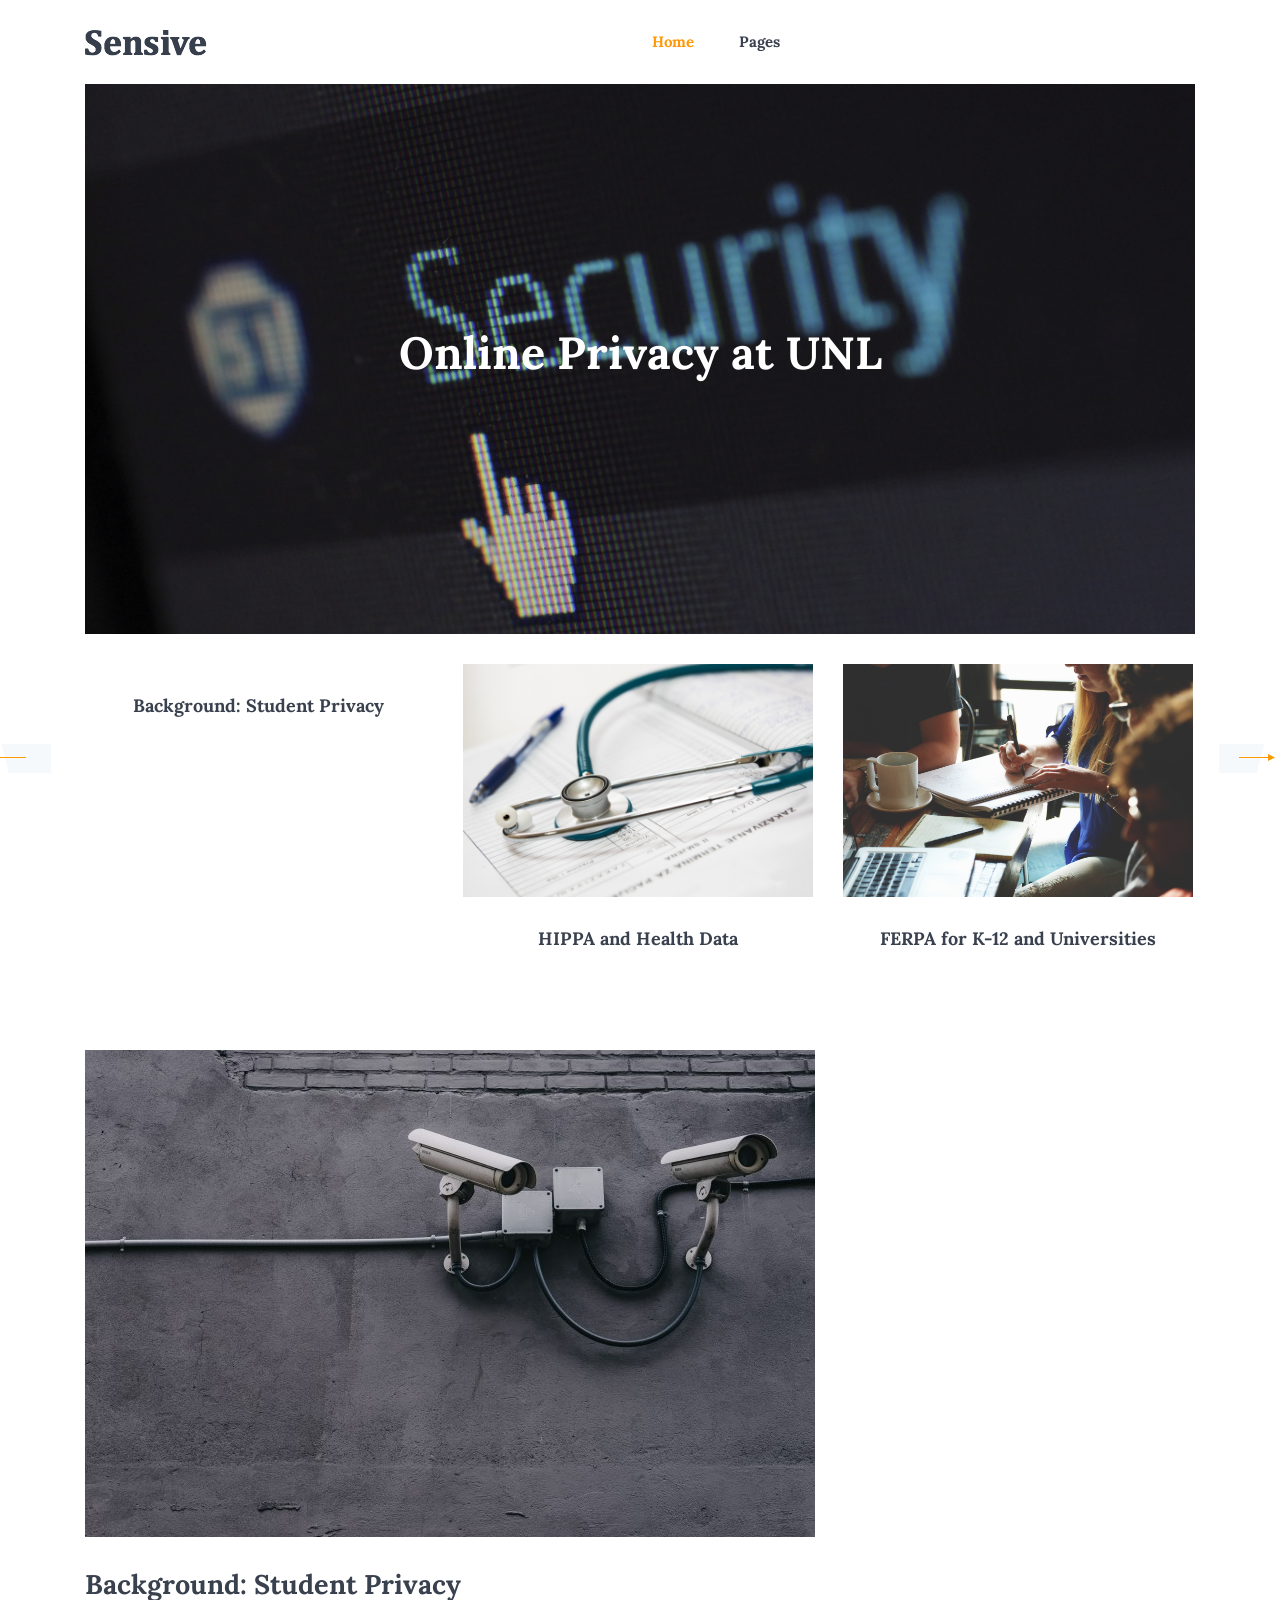
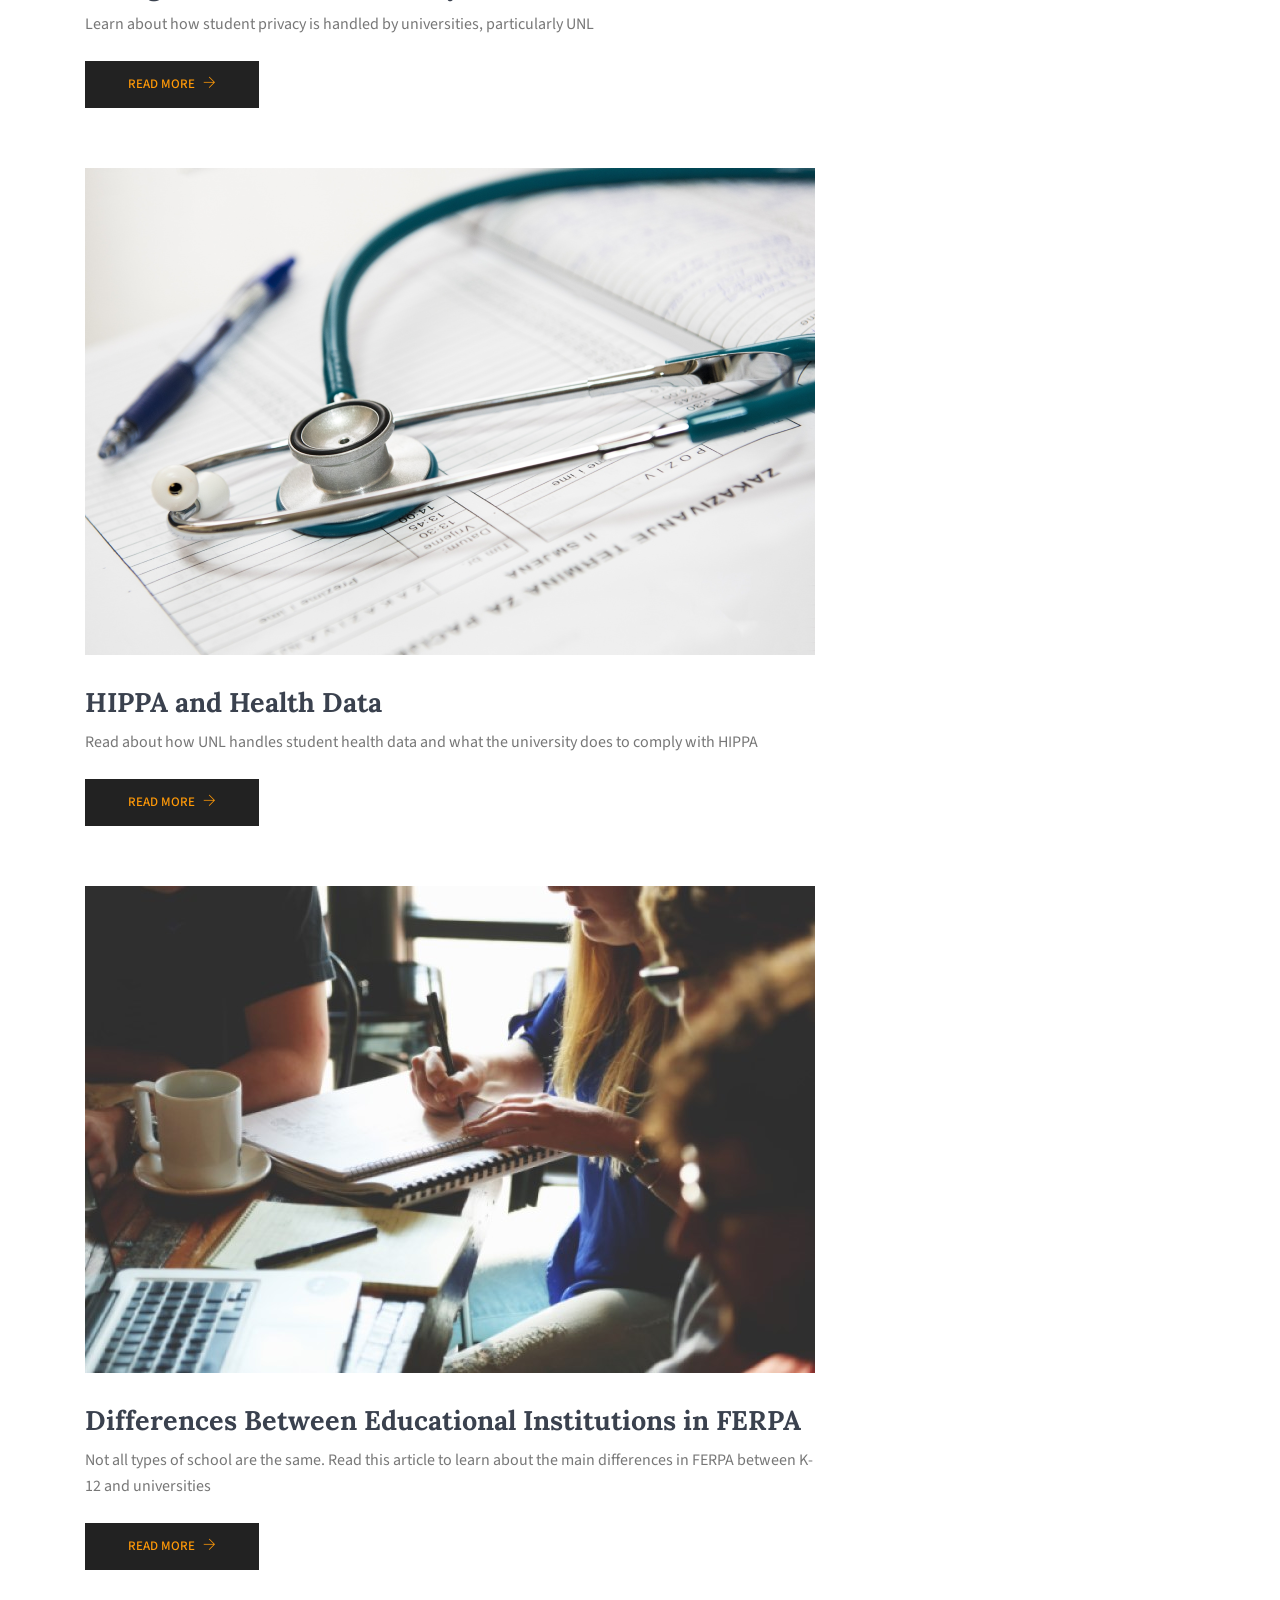
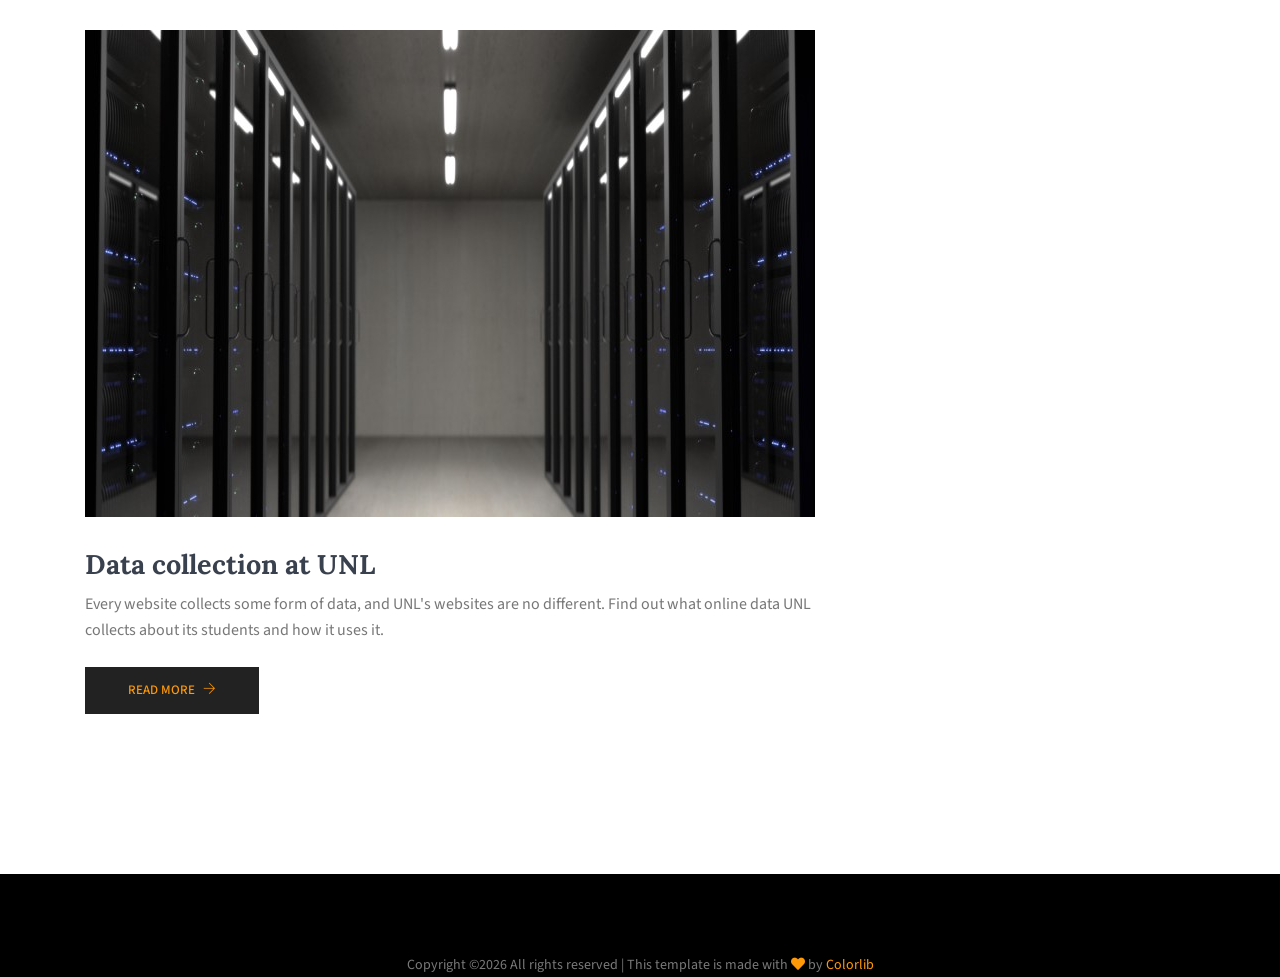
==== index.html @ ccd96d86 "Added Data Collection Page" ====
<!DOCTYPE html>
<html lang="en">
<head>
  <meta charset="UTF-8">
  <meta name="viewport" content="width=device-width, initial-scale=1.0">
  <meta http-equiv="X-UA-Compatible" content="ie=edge">
  <title>Sensive Blog - Home</title>
	<link rel="icon" href="img/Fevicon.png" type="image/png">

  <link rel="stylesheet" href="vendors/bootstrap/bootstrap.min.css">
  <link rel="stylesheet" href="vendors/fontawesome/css/all.min.css">
  <link rel="stylesheet" href="vendors/themify-icons/themify-icons.css">
  <link rel="stylesheet" href="vendors/linericon/style.css">
  <link rel="stylesheet" href="vendors/owl-carousel/owl.theme.default.min.css">
  <link rel="stylesheet" href="vendors/owl-carousel/owl.carousel.min.css">

  <link rel="stylesheet" href="css/style.css">
  <link rel="stylesheet" href="css/CustomStyles.css"/>
</head>
<body>
  <!--================Header Menu Area =================-->
  <header class="header_area">
    <div class="main_menu">
      <nav class="navbar navbar-expand-lg navbar-light">
        <div class="container box_1620">
          <!-- Brand and toggle get grouped for better mobile display -->
          <a class="navbar-brand logo_h" href="index.html"><img src="img/logo.png" alt=""></a>
          <button class="navbar-toggler" type="button" data-toggle="collapse" data-target="#navbarSupportedContent" aria-controls="navbarSupportedContent" aria-expanded="false" aria-label="Toggle navigation">
            <span class="icon-bar"></span>
            <span class="icon-bar"></span>
            <span class="icon-bar"></span>
          </button>
          <!-- Collect the nav links, forms, and other content for toggling -->
          <div class="collapse navbar-collapse offset" id="navbarSupportedContent">
            <ul class="nav navbar-nav menu_nav justify-content-center">
              <li class="nav-item active"><a class="nav-link" href="index.html">Home</a></li> 
              <li class="nav-item submenu dropdown">
                <a href="#" class="nav-link dropdown-toggle" data-toggle="dropdown" role="button" aria-haspopup="true"
                  aria-expanded="false">Pages</a>
                <ul class="dropdown-menu">
                  <li class="nav-item"><a class="nav-link" href="background-student-privacy.html">Background</a></li>
                  <li class="nav-item"><a class="nav-link" href="differences.html">Differences In FERPA</a></li>
                  <li class="nav-item"><a class="nav-link" href="health.html">HIPPA and Health Data</a></li>
                  <li class="nav-item"><a class="nav-link" href="health.html">Data Collection</a></li>
                </ul>
              </li>
            </ul>
          </div> 
        </div>
      </nav>
    </div>
  </header>
  <!--================Header Menu Area =================-->
  
  <main class="site-main">
    <!--================Hero Banner start =================-->  
    <section class="mb-30px">
      <div class="container">
        <div id="home-hero-banner" class="hero-banner">
          <div class="hero-banner__content">
            <h1>Online Privacy at UNL</h1>
          </div>
        </div>
      </div>
    </section>
    <!--================Hero Banner end =================-->  

    <!--================ Blog slider start =================-->  
    <section>
      <div class="container">
        <div class="owl-carousel owl-theme blog-slider">
          <div class="card blog__slide text-center">
            <div class="blog__slide__img">
              <img class="card-img rounded-0" src="img/banner/StudentPrivacy.jpg" alt="">
            </div>
            <div class="blog__slide__content">
              <h3><a href="background-student-privacy.html">Background: Student Privacy</a></h3>
            </div>
          </div>
          <div class="card blog__slide text-center">
            <div class="blog__slide__img">
              <img class="card-img rounded-0" src="img/banner/HealthData.jpg" alt="">
            </div>
            <div class="blog__slide__content">
              <h3><a href="health.html">HIPPA and Health Data</a></h3>
            </div>
          </div>
          <div class="card blog__slide text-center">
            <div class="blog__slide__img">
              <img class="card-img rounded-0" src="img/banner/ferpa.jpg" alt="">
            </div>
            <div class="blog__slide__content">
              <h3><a href="differences.html">FERPA for K-12 and Universities</a></h3>
            </div>
          </div>
          <div class="card blog__slide text-center">
            <div class="blog__slide__img">
              <img class="card-img rounded-0" src="img/blog/DataCollection.jpg" alt="">
            </div>
            <div class="blog__slide__content">
              <h3><a href="data-collection.html">Data Collection at UNL</a></h3>
            </div>
          </div>
          
        </div>
      </div>
    </section>
    <!--================ Blog slider end =================-->  

    <!--================ Start Blog Post Area =================-->
    <section class="blog-post-area section-margin mt-4">
      <div class="container">
        <div class="row">
          <div class="col-lg-8">
            <div class="single-recent-blog-post">
              <div class="thumb">
                <img class="img-fluid" src="img/blog/StudentPrivacy.jpg" alt="">
              </div>
              <div class="details mt-20">
                <a href="background-student-privacy.html">
                  <h3>Background: Student Privacy</h3>
                </a>
                <p>Learn about how student privacy is handled by universities, particularly UNL</p>
                <a class="button" href="background-student-privacy.html">Read More <i class="ti-arrow-right"></i></a>
              </div>
            </div>

            <div class="single-recent-blog-post">
              <div class="thumb">
                <img class="img-fluid" src="img/blog/HealthData.png" alt="">
              </div>
              <div class="details mt-20">
                <a href="health.html">
                  <h3>HIPPA and Health Data</h3>
                </a>
                <p>Read about how UNL handles student health data and what the university does to comply with HIPPA</p>
                <a class="button" href="health.html">Read More <i class="ti-arrow-right"></i></a>
              </div>
            </div>

            <div class="single-recent-blog-post">
              <div class="thumb">
                <img class="img-fluid" src="img/blog/ferpa.jpg" alt="">
              </div>
              <div class="details mt-20">
                <a href="differences.html">
                  <h3>Differences Between Educational Institutions in FERPA</h3>
                </a>
                <p>Not all types of school are the same. Read this article to learn about the main differences in FERPA between K-12 and universities</p>
                <a class="button" href="differences.html">Read More <i class="ti-arrow-right"></i></a>
              </div>
            </div>

            <div class="single-recent-blog-post">
              <div class="thumb">
                <img class="img-fluid" src="img/blog/DataCollection.jpg" alt="">
              </div>
              <div class="details mt-20">
                <a href="data-collection.html">
                  <h3>Data collection at UNL</h3>
                </a>
                <p>Every website collects some form of data, and UNL's websites are no different. Find out what online data UNL collects about its students and how it uses it.</p>
                <a class="button" href="data-collection.html">Read More <i class="ti-arrow-right"></i></a>
              </div>
            </div>

          </div>
        </div>
    </section>
    <!--================ End Blog Post Area =================-->
  </main>

  <!--================ Start Footer Area =================-->
  <footer class="footer-area">
    <div class="container">
      <div class="footer-bottom d-flex justify-content-center align-items-center flex-wrap">
        <p class="footer-text m-0"><!-- Link back to Colorlib can't be removed. Template is licensed under CC BY 3.0. -->
Copyright &copy;<script>document.write(new Date().getFullYear());</script> All rights reserved | This template is made with <i class="fa fa-heart" aria-hidden="true"></i> by <a href="https://colorlib.com" target="_blank">Colorlib</a>
<!-- Link back to Colorlib can't be removed. Template is licensed under CC BY 3.0. --></p>
      </div>
    </div>
  </footer>
  <!--================ End Footer Area =================-->

  <script src="vendors/jquery/jquery-3.2.1.min.js"></script>
  <script src="vendors/bootstrap/bootstrap.bundle.min.js"></script>
  <script src="vendors/owl-carousel/owl.carousel.min.js"></script>
  <script src="js/jquery.ajaxchimp.min.js"></script>
  <script src="js/mail-script.js"></script>
  <script src="js/main.js"></script>
</body>
</html>
---- vendors/fontawesome/css/all.min.css ----
.fa,.fab,.fal,.far,.fas{-moz-osx-font-smoothing:grayscale;-webkit-font-smoothing:antialiased;display:inline-block;font-style:normal;font-variant:normal;text-rendering:auto;line-height:1}.fa-lg{font-size:1.33333em;line-height:.75em;vertical-align:-.0667em}.fa-xs{font-size:.75em}.fa-sm{font-size:.875em}.fa-1x{font-size:1em}.fa-2x{font-size:2em}.fa-3x{font-size:3em}.fa-4x{font-size:4em}.fa-5x{font-size:5em}.fa-6x{font-size:6em}.fa-7x{font-size:7em}.fa-8x{font-size:8em}.fa-9x{font-size:9em}.fa-10x{font-size:10em}.fa-fw{text-align:center;width:1.25em}.fa-ul{list-style-type:none;margin-left:2.5em;padding-left:0}.fa-ul>li{position:relative}.fa-li{left:-2em;position:absolute;text-align:center;width:2em;line-height:inherit}.fa-border{border:.08em solid #eee;border-radius:.1em;padding:.2em .25em .15em}.fa-pull-left{float:left}.fa-pull-right{float:right}.fa.fa-pull-left,.fab.fa-pull-left,.fal.fa-pull-left,.far.fa-pull-left,.fas.fa-pull-left{margin-right:.3em}.fa.fa-pull-right,.fab.fa-pull-right,.fal.fa-pull-right,.far.fa-pull-right,.fas.fa-pull-right{margin-left:.3em}.fa-spin{animation:fa-spin 2s infinite linear}.fa-pulse{animation:fa-spin 1s infinite steps(8)}@keyframes fa-spin{0%{transform:rotate(0deg)}to{transform:rotate(1turn)}}.fa-rotate-90{-ms-filter:"progid:DXImageTransform.Microsoft.BasicImage(rotation=1)";transform:rotate(90deg)}.fa-rotate-180{-ms-filter:"progid:DXImageTransform.Microsoft.BasicImage(rotation=2)";transform:rotate(180deg)}.fa-rotate-270{-ms-filter:"progid:DXImageTransform.Microsoft.BasicImage(rotation=3)";transform:rotate(270deg)}.fa-flip-horizontal{-ms-filter:"progid:DXImageTransform.Microsoft.BasicImage(rotation=0, mirror=1)";transform:scaleX(-1)}.fa-flip-vertical{transform:scaleY(-1)}.fa-flip-horizontal.fa-flip-vertical,.fa-flip-vertical{-ms-filter:"progid:DXImageTransform.Microsoft.BasicImage(rotation=2, mirror=1)"}.fa-flip-horizontal.fa-flip-vertical{transform:scale(-1)}:root .fa-flip-horizontal,:root .fa-flip-vertical,:root .fa-rotate-90,:root .fa-rotate-180,:root .fa-rotate-270{filter:none}.fa-stack{display:inline-block;height:2em;line-height:2em;position:relative;vertical-align:middle;width:2.5em}.fa-stack-1x,.fa-stack-2x{left:0;position:absolute;text-align:center;width:100%}.fa-stack-1x{line-height:inherit}.fa-stack-2x{font-size:2em}.fa-inverse{color:#fff}.fa-500px:before{content:"\f26e"}.fa-accessible-icon:before{content:"\f368"}.fa-accusoft:before{content:"\f369"}.fa-acquisitions-incorporated:before{content:"\f6af"}.fa-ad:before{content:"\f641"}.fa-address-book:before{content:"\f2b9"}.fa-address-card:before{content:"\f2bb"}.fa-adjust:before{content:"\f042"}.fa-adn:before{content:"\f170"}.fa-adobe:before{content:"\f778"}.fa-adversal:before{content:"\f36a"}.fa-affiliatetheme:before{content:"\f36b"}.fa-air-freshener:before{content:"\f5d0"}.fa-algolia:before{content:"\f36c"}.fa-align-center:before{content:"\f037"}.fa-align-justify:before{content:"\f039"}.fa-align-left:before{content:"\f036"}.fa-align-right:before{content:"\f038"}.fa-alipay:before{content:"\f642"}.fa-allergies:before{content:"\f461"}.fa-amazon:before{content:"\f270"}.fa-amazon-pay:before{content:"\f42c"}.fa-ambulance:before{content:"\f0f9"}.fa-american-sign-language-interpreting:before{content:"\f2a3"}.fa-amilia:before{content:"\f36d"}.fa-anchor:before{content:"\f13d"}.fa-android:before{content:"\f17b"}.fa-angellist:before{content:"\f209"}.fa-angle-double-down:before{content:"\f103"}.fa-angle-double-left:before{content:"\f100"}.fa-angle-double-right:before{content:"\f101"}.fa-angle-double-up:before{content:"\f102"}.fa-angle-down:before{content:"\f107"}.fa-angle-left:before{content:"\f104"}.fa-angle-right:before{content:"\f105"}.fa-angle-up:before{content:"\f106"}.fa-angry:before{content:"\f556"}.fa-angrycreative:before{content:"\f36e"}.fa-angular:before{content:"\f420"}.fa-ankh:before{content:"\f644"}.fa-app-store:before{content:"\f36f"}.fa-app-store-ios:before{content:"\f370"}.fa-apper:before{content:"\f371"}.fa-apple:before{content:"\f179"}.fa-apple-alt:before{content:"\f5d1"}.fa-apple-pay:before{content:"\f415"}.fa-archive:before{content:"\f187"}.fa-archway:before{content:"\f557"}.fa-arrow-alt-circle-down:before{content:"\f358"}.fa-arrow-alt-circle-left:before{content:"\f359"}.fa-arrow-alt-circle-right:before{content:"\f35a"}.fa-arrow-alt-circle-up:before{content:"\f35b"}.fa-arrow-circle-down:before{content:"\f0ab"}.fa-arrow-circle-left:before{content:"\f0a8"}.fa-arrow-circle-right:before{content:"\f0a9"}.fa-arrow-circle-up:before{content:"\f0aa"}.fa-arrow-down:before{content:"\f063"}.fa-arrow-left:before{content:"\f060"}.fa-arrow-right:before{content:"\f061"}.fa-arrow-up:before{content:"\f062"}.fa-arrows-alt:before{content:"\f0b2"}.fa-arrows-alt-h:before{content:"\f337"}.fa-arrows-alt-v:before{content:"\f338"}.fa-artstation:before{content:"\f77a"}.fa-assistive-listening-systems:before{content:"\f2a2"}.fa-asterisk:before{content:"\f069"}.fa-asymmetrik:before{content:"\f372"}.fa-at:before{content:"\f1fa"}.fa-atlas:before{content:"\f558"}.fa-atlassian:before{content:"\f77b"}.fa-atom:before{content:"\f5d2"}.fa-audible:before{content:"\f373"}.fa-audio-description:before{content:"\f29e"}.fa-autoprefixer:before{content:"\f41c"}.fa-avianex:before{content:"\f374"}.fa-aviato:before{content:"\f421"}.fa-award:before{content:"\f559"}.fa-aws:before{content:"\f375"}.fa-baby:before{content:"\f77c"}.fa-baby-carriage:before{content:"\f77d"}.fa-backspace:before{content:"\f55a"}.fa-backward:before{content:"\f04a"}.fa-balance-scale:before{content:"\f24e"}.fa-ban:before{content:"\f05e"}.fa-band-aid:before{content:"\f462"}.fa-bandcamp:before{content:"\f2d5"}.fa-barcode:before{content:"\f02a"}.fa-bars:before{content:"\f0c9"}.fa-baseball-ball:before{content:"\f433"}.fa-basketball-ball:before{content:"\f434"}.fa-bath:before{content:"\f2cd"}.fa-battery-empty:before{content:"\f244"}.fa-battery-full:before{content:"\f240"}.fa-battery-half:before{content:"\f242"}.fa-battery-quarter:before{content:"\f243"}.fa-battery-three-quarters:before{content:"\f241"}.fa-bed:before{content:"\f236"}.fa-beer:before{content:"\f0fc"}.fa-behance:before{content:"\f1b4"}.fa-behance-square:before{content:"\f1b5"}.fa-bell:before{content:"\f0f3"}.fa-bell-slash:before{content:"\f1f6"}.fa-bezier-curve:before{content:"\f55b"}.fa-bible:before{content:"\f647"}.fa-bicycle:before{content:"\f206"}.fa-bimobject:before{content:"\f378"}.fa-binoculars:before{content:"\f1e5"}.fa-biohazard:before{content:"\f780"}.fa-birthday-cake:before{content:"\f1fd"}.fa-bitbucket:before{content:"\f171"}.fa-bitcoin:before{content:"\f379"}.fa-bity:before{content:"\f37a"}.fa-black-tie:before{content:"\f27e"}.fa-blackberry:before{content:"\f37b"}.fa-blender:before{content:"\f517"}.fa-blender-phone:before{content:"\f6b6"}.fa-blind:before{content:"\f29d"}.fa-blog:before{content:"\f781"}.fa-blogger:before{content:"\f37c"}.fa-blogger-b:before{content:"\f37d"}.fa-bluetooth:before{content:"\f293"}.fa-bluetooth-b:before{content:"\f294"}.fa-bold:before{content:"\f032"}.fa-bolt:before{content:"\f0e7"}.fa-bomb:before{content:"\f1e2"}.fa-bone:before{content:"\f5d7"}.fa-bong:before{content:"\f55c"}.fa-book:before{content:"\f02d"}.fa-book-dead:before{content:"\f6b7"}.fa-book-open:before{content:"\f518"}.fa-book-reader:before{content:"\f5da"}.fa-bookmark:before{content:"\f02e"}.fa-bowling-ball:before{content:"\f436"}.fa-box:before{content:"\f466"}.fa-box-open:before{content:"\f49e"}.fa-boxes:before{content:"\f468"}.fa-braille:before{content:"\f2a1"}.fa-brain:before{content:"\f5dc"}.fa-briefcase:before{content:"\f0b1"}.fa-briefcase-medical:before{content:"\f469"}.fa-broadcast-tower:before{content:"\f519"}.fa-broom:before{content:"\f51a"}.fa-brush:before{content:"\f55d"}.fa-btc:before{content:"\f15a"}.fa-bug:before{content:"\f188"}.fa-building:before{content:"\f1ad"}.fa-bullhorn:before{content:"\f0a1"}.fa-bullseye:before{content:"\f140"}.fa-burn:before{content:"\f46a"}.fa-buromobelexperte:before{content:"\f37f"}.fa-bus:before{content:"\f207"}.fa-bus-alt:before{content:"\f55e"}.fa-business-time:before{content:"\f64a"}.fa-buysellads:before{content:"\f20d"}.fa-calculator:before{content:"\f1ec"}.fa-calendar:before{content:"\f133"}.fa-calendar-alt:before{content:"\f073"}.fa-calendar-check:before{content:"\f274"}.fa-calendar-day:before{content:"\f783"}.fa-calendar-minus:before{content:"\f272"}.fa-calendar-plus:before{content:"\f271"}.fa-calendar-times:before{content:"\f273"}.fa-calendar-week:before{content:"\f784"}.fa-camera:before{content:"\f030"}.fa-camera-retro:before{content:"\f083"}.fa-campground:before{content:"\f6bb"}.fa-canadian-maple-leaf:before{content:"\f785"}.fa-candy-cane:before{content:"\f786"}.fa-cannabis:before{content:"\f55f"}.fa-capsules:before{content:"\f46b"}.fa-car:before{content:"\f1b9"}.fa-car-alt:before{content:"\f5de"}.fa-car-battery:before{content:"\f5df"}.fa-car-crash:before{content:"\f5e1"}.fa-car-side:before{content:"\f5e4"}.fa-caret-down:before{content:"\f0d7"}.fa-caret-left:before{content:"\f0d9"}.fa-caret-right:before{content:"\f0da"}.fa-caret-square-down:before{content:"\f150"}.fa-caret-square-left:before{content:"\f191"}.fa-caret-square-right:before{content:"\f152"}.fa-caret-square-up:before{content:"\f151"}.fa-caret-up:before{content:"\f0d8"}.fa-carrot:before{content:"\f787"}.fa-cart-arrow-down:before{content:"\f218"}.fa-cart-plus:before{content:"\f217"}.fa-cash-register:before{content:"\f788"}.fa-cat:before{content:"\f6be"}.fa-cc-amazon-pay:before{content:"\f42d"}.fa-cc-amex:before{content:"\f1f3"}.fa-cc-apple-pay:before{content:"\f416"}.fa-cc-diners-club:before{content:"\f24c"}.fa-cc-discover:before{content:"\f1f2"}.fa-cc-jcb:before{content:"\f24b"}.fa-cc-mastercard:before{content:"\f1f1"}.fa-cc-paypal:before{content:"\f1f4"}.fa-cc-stripe:before{content:"\f1f5"}.fa-cc-visa:before{content:"\f1f0"}.fa-centercode:before{content:"\f380"}.fa-centos:before{content:"\f789"}.fa-certificate:before{content:"\f0a3"}.fa-chair:before{content:"\f6c0"}.fa-chalkboard:before{content:"\f51b"}.fa-chalkboard-teacher:before{content:"\f51c"}.fa-charging-station:before{content:"\f5e7"}.fa-chart-area:before{content:"\f1fe"}.fa-chart-bar:before{content:"\f080"}.fa-chart-line:before{content:"\f201"}.fa-chart-pie:before{content:"\f200"}.fa-check:before{content:"\f00c"}.fa-check-circle:before{content:"\f058"}.fa-check-double:before{content:"\f560"}.fa-check-square:before{content:"\f14a"}.fa-chess:before{content:"\f439"}.fa-chess-bishop:before{content:"\f43a"}.fa-chess-board:before{content:"\f43c"}.fa-chess-king:before{content:"\f43f"}.fa-chess-knight:before{content:"\f441"}.fa-chess-pawn:before{content:"\f443"}.fa-chess-queen:before{content:"\f445"}.fa-chess-rook:before{content:"\f447"}.fa-chevron-circle-down:before{content:"\f13a"}.fa-chevron-circle-left:before{content:"\f137"}.fa-chevron-circle-right:before{content:"\f138"}.fa-chevron-circle-up:before{content:"\f139"}.fa-chevron-down:before{content:"\f078"}.fa-chevron-left:before{content:"\f053"}.fa-chevron-right:before{content:"\f054"}.fa-chevron-up:before{content:"\f077"}.fa-child:before{content:"\f1ae"}.fa-chrome:before{content:"\f268"}.fa-church:before{content:"\f51d"}.fa-circle:before{content:"\f111"}.fa-circle-notch:before{content:"\f1ce"}.fa-city:before{content:"\f64f"}.fa-clipboard:before{content:"\f328"}.fa-clipboard-check:before{content:"\f46c"}.fa-clipboard-list:before{content:"\f46d"}.fa-clock:before{content:"\f017"}.fa-clone:before{content:"\f24d"}.fa-closed-captioning:before{content:"\f20a"}.fa-cloud:before{content:"\f0c2"}.fa-cloud-download-alt:before{content:"\f381"}.fa-cloud-meatball:before{content:"\f73b"}.fa-cloud-moon:before{content:"\f6c3"}.fa-cloud-moon-rain:before{content:"\f73c"}.fa-cloud-rain:before{content:"\f73d"}.fa-cloud-showers-heavy:before{content:"\f740"}.fa-cloud-sun:before{content:"\f6c4"}.fa-cloud-sun-rain:before{content:"\f743"}.fa-cloud-upload-alt:before{content:"\f382"}.fa-cloudscale:before{content:"\f383"}.fa-cloudsmith:before{content:"\f384"}.fa-cloudversify:before{content:"\f385"}.fa-cocktail:before{content:"\f561"}.fa-code:before{content:"\f121"}.fa-code-branch:before{content:"\f126"}.fa-codepen:before{content:"\f1cb"}.fa-codiepie:before{content:"\f284"}.fa-coffee:before{content:"\f0f4"}.fa-cog:before{content:"\f013"}.fa-cogs:before{content:"\f085"}.fa-coins:before{content:"\f51e"}.fa-columns:before{content:"\f0db"}.fa-comment:before{content:"\f075"}.fa-comment-alt:before{content:"\f27a"}.fa-comment-dollar:before{content:"\f651"}.fa-comment-dots:before{content:"\f4ad"}.fa-comment-slash:before{content:"\f4b3"}.fa-comments:before{content:"\f086"}.fa-comments-dollar:before{content:"\f653"}.fa-compact-disc:before{content:"\f51f"}.fa-compass:before{content:"\f14e"}.fa-compress:before{content:"\f066"}.fa-compress-arrows-alt:before{content:"\f78c"}.fa-concierge-bell:before{content:"\f562"}.fa-confluence:before{content:"\f78d"}.fa-connectdevelop:before{content:"\f20e"}.fa-contao:before{content:"\f26d"}.fa-cookie:before{content:"\f563"}.fa-cookie-bite:before{content:"\f564"}.fa-copy:before{content:"\f0c5"}.fa-copyright:before{content:"\f1f9"}.fa-couch:before{content:"\f4b8"}.fa-cpanel:before{content:"\f388"}.fa-creative-commons:before{content:"\f25e"}.fa-creative-commons-by:before{content:"\f4e7"}.fa-creative-commons-nc:before{content:"\f4e8"}.fa-creative-commons-nc-eu:before{content:"\f4e9"}.fa-creative-commons-nc-jp:before{content:"\f4ea"}.fa-creative-commons-nd:before{content:"\f4eb"}.fa-creative-commons-pd:before{content:"\f4ec"}.fa-creative-commons-pd-alt:before{content:"\f4ed"}.fa-creative-commons-remix:before{content:"\f4ee"}.fa-creative-commons-sa:before{content:"\f4ef"}.fa-creative-commons-sampling:before{content:"\f4f0"}.fa-creative-commons-sampling-plus:before{content:"\f4f1"}.fa-creative-commons-share:before{content:"\f4f2"}.fa-creative-commons-zero:before{content:"\f4f3"}.fa-credit-card:before{content:"\f09d"}.fa-critical-role:before{content:"\f6c9"}.fa-crop:before{content:"\f125"}.fa-crop-alt:before{content:"\f565"}.fa-cross:before{content:"\f654"}.fa-crosshairs:before{content:"\f05b"}.fa-crow:before{content:"\f520"}.fa-crown:before{content:"\f521"}.fa-css3:before{content:"\f13c"}.fa-css3-alt:before{content:"\f38b"}.fa-cube:before{content:"\f1b2"}.fa-cubes:before{content:"\f1b3"}.fa-cut:before{content:"\f0c4"}.fa-cuttlefish:before{content:"\f38c"}.fa-d-and-d:before{content:"\f38d"}.fa-d-and-d-beyond:before{content:"\f6ca"}.fa-dashcube:before{content:"\f210"}.fa-database:before{content:"\f1c0"}.fa-deaf:before{content:"\f2a4"}.fa-delicious:before{content:"\f1a5"}.fa-democrat:before{content:"\f747"}.fa-deploydog:before{content:"\f38e"}.fa-deskpro:before{content:"\f38f"}.fa-desktop:before{content:"\f108"}.fa-dev:before{content:"\f6cc"}.fa-deviantart:before{content:"\f1bd"}.fa-dharmachakra:before{content:"\f655"}.fa-dhl:before{content:"\f790"}.fa-diagnoses:before{content:"\f470"}.fa-diaspora:before{content:"\f791"}.fa-dice:before{content:"\f522"}.fa-dice-d20:before{content:"\f6cf"}.fa-dice-d6:before{content:"\f6d1"}.fa-dice-five:before{content:"\f523"}.fa-dice-four:before{content:"\f524"}.fa-dice-one:before{content:"\f525"}.fa-dice-six:before{content:"\f526"}.fa-dice-three:before{content:"\f527"}.fa-dice-two:before{content:"\f528"}.fa-digg:before{content:"\f1a6"}.fa-digital-ocean:before{content:"\f391"}.fa-digital-tachograph:before{content:"\f566"}.fa-directions:before{content:"\f5eb"}.fa-discord:before{content:"\f392"}.fa-discourse:before{content:"\f393"}.fa-divide:before{content:"\f529"}.fa-dizzy:before{content:"\f567"}.fa-dna:before{content:"\f471"}.fa-dochub:before{content:"\f394"}.fa-docker:before{content:"\f395"}.fa-dog:before{content:"\f6d3"}.fa-dollar-sign:before{content:"\f155"}.fa-dolly:before{content:"\f472"}.fa-dolly-flatbed:before{content:"\f474"}.fa-donate:before{content:"\f4b9"}.fa-door-closed:before{content:"\f52a"}.fa-door-open:before{content:"\f52b"}.fa-dot-circle:before{content:"\f192"}.fa-dove:before{content:"\f4ba"}.fa-download:before{content:"\f019"}.fa-draft2digital:before{content:"\f396"}.fa-drafting-compass:before{content:"\f568"}.fa-dragon:before{content:"\f6d5"}.fa-draw-polygon:before{content:"\f5ee"}.fa-dribbble:before{content:"\f17d"}.fa-dribbble-square:before{content:"\f397"}.fa-dropbox:before{content:"\f16b"}.fa-drum:before{content:"\f569"}.fa-drum-steelpan:before{content:"\f56a"}.fa-drumstick-bite:before{content:"\f6d7"}.fa-drupal:before{content:"\f1a9"}.fa-dumbbell:before{content:"\f44b"}.fa-dumpster:before{content:"\f793"}.fa-dumpster-fire:before{content:"\f794"}.fa-dungeon:before{content:"\f6d9"}.fa-dyalog:before{content:"\f399"}.fa-earlybirds:before{content:"\f39a"}.fa-ebay:before{content:"\f4f4"}.fa-edge:before{content:"\f282"}.fa-edit:before{content:"\f044"}.fa-eject:before{content:"\f052"}.fa-elementor:before{content:"\f430"}.fa-ellipsis-h:before{content:"\f141"}.fa-ellipsis-v:before{content:"\f142"}.fa-ello:before{content:"\f5f1"}.fa-ember:before{content:"\f423"}.fa-empire:before{content:"\f1d1"}.fa-envelope:before{content:"\f0e0"}.fa-envelope-open:before{content:"\f2b6"}.fa-envelope-open-text:before{content:"\f658"}.fa-envelope-square:before{content:"\f199"}.fa-envira:before{content:"\f299"}.fa-equals:before{content:"\f52c"}.fa-eraser:before{content:"\f12d"}.fa-erlang:before{content:"\f39d"}.fa-ethereum:before{content:"\f42e"}.fa-ethernet:before{content:"\f796"}.fa-etsy:before{content:"\f2d7"}.fa-euro-sign:before{content:"\f153"}.fa-exchange-alt:before{content:"\f362"}.fa-exclamation:before{content:"\f12a"}.fa-exclamation-circle:before{content:"\f06a"}.fa-exclamation-triangle:before{content:"\f071"}.fa-expand:before{content:"\f065"}.fa-expand-arrows-alt:before{content:"\f31e"}.fa-expeditedssl:before{content:"\f23e"}.fa-external-link-alt:before{content:"\f35d"}.fa-external-link-square-alt:before{content:"\f360"}.fa-eye:before{content:"\f06e"}.fa-eye-dropper:before{content:"\f1fb"}.fa-eye-slash:before{content:"\f070"}.fa-facebook:before{content:"\f09a"}.fa-facebook-f:before{content:"\f39e"}.fa-facebook-messenger:before{content:"\f39f"}.fa-facebook-square:before{content:"\f082"}.fa-fantasy-flight-games:before{content:"\f6dc"}.fa-fast-backward:before{content:"\f049"}.fa-fast-forward:before{content:"\f050"}.fa-fax:before{content:"\f1ac"}.fa-feather:before{content:"\f52d"}.fa-feather-alt:before{content:"\f56b"}.fa-fedex:before{content:"\f797"}.fa-fedora:before{content:"\f798"}.fa-female:before{content:"\f182"}.fa-fighter-jet:before{content:"\f0fb"}.fa-figma:before{content:"\f799"}.fa-file:before{content:"\f15b"}.fa-file-alt:before{content:"\f15c"}.fa-file-archive:before{content:"\f1c6"}.fa-file-audio:before{content:"\f1c7"}.fa-file-code:before{content:"\f1c9"}.fa-file-contract:before{content:"\f56c"}.fa-file-csv:before{content:"\f6dd"}.fa-file-download:before{content:"\f56d"}.fa-file-excel:before{content:"\f1c3"}.fa-file-export:before{content:"\f56e"}.fa-file-image:before{content:"\f1c5"}.fa-file-import:before{content:"\f56f"}.fa-file-invoice:before{content:"\f570"}.fa-file-invoice-dollar:before{content:"\f571"}.fa-file-medical:before{content:"\f477"}.fa-file-medical-alt:before{content:"\f478"}.fa-file-pdf:before{content:"\f1c1"}.fa-file-powerpoint:before{content:"\f1c4"}.fa-file-prescription:before{content:"\f572"}.fa-file-signature:before{content:"\f573"}.fa-file-upload:before{content:"\f574"}.fa-file-video:before{content:"\f1c8"}.fa-file-word:before{content:"\f1c2"}.fa-fill:before{content:"\f575"}.fa-fill-drip:before{content:"\f576"}.fa-film:before{content:"\f008"}.fa-filter:before{content:"\f0b0"}.fa-fingerprint:before{content:"\f577"}.fa-fire:before{content:"\f06d"}.fa-fire-alt:before{content:"\f7e4"}.fa-fire-extinguisher:before{content:"\f134"}.fa-firefox:before{content:"\f269"}.fa-first-aid:before{content:"\f479"}.fa-first-order:before{content:"\f2b0"}.fa-first-order-alt:before{content:"\f50a"}.fa-firstdraft:before{content:"\f3a1"}.fa-fish:before{content:"\f578"}.fa-fist-raised:before{content:"\f6de"}.fa-flag:before{content:"\f024"}.fa-flag-checkered:before{content:"\f11e"}.fa-flag-usa:before{content:"\f74d"}.fa-flask:before{content:"\f0c3"}.fa-flickr:before{content:"\f16e"}.fa-flipboard:before{content:"\f44d"}.fa-flushed:before{content:"\f579"}.fa-fly:before{content:"\f417"}.fa-folder:before{content:"\f07b"}.fa-folder-minus:before{content:"\f65d"}.fa-folder-open:before{content:"\f07c"}.fa-folder-plus:before{content:"\f65e"}.fa-font:before{content:"\f031"}.fa-font-awesome:before{content:"\f2b4"}.fa-font-awesome-alt:before{content:"\f35c"}.fa-font-awesome-flag:before{content:"\f425"}.fa-font-awesome-logo-full:before{content:"\f4e6"}.fa-fonticons:before{content:"\f280"}.fa-fonticons-fi:before{content:"\f3a2"}.fa-football-ball:before{content:"\f44e"}.fa-fort-awesome:before{content:"\f286"}.fa-fort-awesome-alt:before{content:"\f3a3"}.fa-forumbee:before{content:"\f211"}.fa-forward:before{content:"\f04e"}.fa-foursquare:before{content:"\f180"}.fa-free-code-camp:before{content:"\f2c5"}.fa-freebsd:before{content:"\f3a4"}.fa-frog:before{content:"\f52e"}.fa-frown:before{content:"\f119"}.fa-frown-open:before{content:"\f57a"}.fa-fulcrum:before{content:"\f50b"}.fa-funnel-dollar:before{content:"\f662"}.fa-futbol:before{content:"\f1e3"}.fa-galactic-republic:before{content:"\f50c"}.fa-galactic-senate:before{content:"\f50d"}.fa-gamepad:before{content:"\f11b"}.fa-gas-pump:before{content:"\f52f"}.fa-gavel:before{content:"\f0e3"}.fa-gem:before{content:"\f3a5"}.fa-genderless:before{content:"\f22d"}.fa-get-pocket:before{content:"\f265"}.fa-gg:before{content:"\f260"}.fa-gg-circle:before{content:"\f261"}.fa-ghost:before{content:"\f6e2"}.fa-gift:before{content:"\f06b"}.fa-gifts:before{content:"\f79c"}.fa-git:before{content:"\f1d3"}.fa-git-square:before{content:"\f1d2"}.fa-github:before{content:"\f09b"}.fa-github-alt:before{content:"\f113"}.fa-github-square:before{content:"\f092"}.fa-gitkraken:before{content:"\f3a6"}.fa-gitlab:before{content:"\f296"}.fa-gitter:before{content:"\f426"}.fa-glass-cheers:before{content:"\f79f"}.fa-glass-martini:before{content:"\f000"}.fa-glass-martini-alt:before{content:"\f57b"}.fa-glass-whiskey:before{content:"\f7a0"}.fa-glasses:before{content:"\f530"}.fa-glide:before{content:"\f2a5"}.fa-glide-g:before{content:"\f2a6"}.fa-globe:before{content:"\f0ac"}.fa-globe-africa:before{content:"\f57c"}.fa-globe-americas:before{content:"\f57d"}.fa-globe-asia:before{content:"\f57e"}.fa-globe-europe:before{content:"\f7a2"}.fa-gofore:before{content:"\f3a7"}.fa-golf-ball:before{content:"\f450"}.fa-goodreads:before{content:"\f3a8"}.fa-goodreads-g:before{content:"\f3a9"}.fa-google:before{content:"\f1a0"}.fa-google-drive:before{content:"\f3aa"}.fa-google-play:before{content:"\f3ab"}.fa-google-plus:before{content:"\f2b3"}.fa-google-plus-g:before{content:"\f0d5"}.fa-google-plus-square:before{content:"\f0d4"}.fa-google-wallet:before{content:"\f1ee"}.fa-gopuram:before{content:"\f664"}.fa-graduation-cap:before{content:"\f19d"}.fa-gratipay:before{content:"\f184"}.fa-grav:before{content:"\f2d6"}.fa-greater-than:before{content:"\f531"}.fa-greater-than-equal:before{content:"\f532"}.fa-grimace:before{content:"\f57f"}.fa-grin:before{content:"\f580"}.fa-grin-alt:before{content:"\f581"}.fa-grin-beam:before{content:"\f582"}.fa-grin-beam-sweat:before{content:"\f583"}.fa-grin-hearts:before{content:"\f584"}.fa-grin-squint:before{content:"\f585"}.fa-grin-squint-tears:before{content:"\f586"}.fa-grin-stars:before{content:"\f587"}.fa-grin-tears:before{content:"\f588"}.fa-grin-tongue:before{content:"\f589"}.fa-grin-tongue-squint:before{content:"\f58a"}.fa-grin-tongue-wink:before{content:"\f58b"}.fa-grin-wink:before{content:"\f58c"}.fa-grip-horizontal:before{content:"\f58d"}.fa-grip-lines:before{content:"\f7a4"}.fa-grip-lines-vertical:before{content:"\f7a5"}.fa-grip-vertical:before{content:"\f58e"}.fa-gripfire:before{content:"\f3ac"}.fa-grunt:before{content:"\f3ad"}.fa-guitar:before{content:"\f7a6"}.fa-gulp:before{content:"\f3ae"}.fa-h-square:before{content:"\f0fd"}.fa-hacker-news:before{content:"\f1d4"}.fa-hacker-news-square:before{content:"\f3af"}.fa-hackerrank:before{content:"\f5f7"}.fa-hammer:before{content:"\f6e3"}.fa-hamsa:before{content:"\f665"}.fa-hand-holding:before{content:"\f4bd"}.fa-hand-holding-heart:before{content:"\f4be"}.fa-hand-holding-usd:before{content:"\f4c0"}.fa-hand-lizard:before{content:"\f258"}.fa-hand-paper:before{content:"\f256"}.fa-hand-peace:before{content:"\f25b"}.fa-hand-point-down:before{content:"\f0a7"}.fa-hand-point-left:before{content:"\f0a5"}.fa-hand-point-right:before{content:"\f0a4"}.fa-hand-point-up:before{content:"\f0a6"}.fa-hand-pointer:before{content:"\f25a"}.fa-hand-rock:before{content:"\f255"}.fa-hand-scissors:before{content:"\f257"}.fa-hand-spock:before{content:"\f259"}.fa-hands:before{content:"\f4c2"}.fa-hands-helping:before{content:"\f4c4"}.fa-handshake:before{content:"\f2b5"}.fa-hanukiah:before{content:"\f6e6"}.fa-hashtag:before{content:"\f292"}.fa-hat-wizard:before{content:"\f6e8"}.fa-haykal:before{content:"\f666"}.fa-hdd:before{content:"\f0a0"}.fa-heading:before{content:"\f1dc"}.fa-headphones:before{content:"\f025"}.fa-headphones-alt:before{content:"\f58f"}.fa-headset:before{content:"\f590"}.fa-heart:before{content:"\f004"}.fa-heart-broken:before{content:"\f7a9"}.fa-heartbeat:before{content:"\f21e"}.fa-helicopter:before{content:"\f533"}.fa-highlighter:before{content:"\f591"}.fa-hiking:before{content:"\f6ec"}.fa-hippo:before{content:"\f6ed"}.fa-hips:before{content:"\f452"}.fa-hire-a-helper:before{content:"\f3b0"}.fa-history:before{content:"\f1da"}.fa-hockey-puck:before{content:"\f453"}.fa-holly-berry:before{content:"\f7aa"}.fa-home:before{content:"\f015"}.fa-hooli:before{content:"\f427"}.fa-hornbill:before{content:"\f592"}.fa-horse:before{content:"\f6f0"}.fa-horse-head:before{content:"\f7ab"}.fa-hospital:before{content:"\f0f8"}.fa-hospital-alt:before{content:"\f47d"}.fa-hospital-symbol:before{content:"\f47e"}.fa-hot-tub:before{content:"\f593"}.fa-hotel:before{content:"\f594"}.fa-hotjar:before{content:"\f3b1"}.fa-hourglass:before{content:"\f254"}.fa-hourglass-end:before{content:"\f253"}.fa-hourglass-half:before{content:"\f252"}.fa-hourglass-start:before{content:"\f251"}.fa-house-damage:before{content:"\f6f1"}.fa-houzz:before{content:"\f27c"}.fa-hryvnia:before{content:"\f6f2"}.fa-html5:before{content:"\f13b"}.fa-hubspot:before{content:"\f3b2"}.fa-i-cursor:before{content:"\f246"}.fa-icicles:before{content:"\f7ad"}.fa-id-badge:before{content:"\f2c1"}.fa-id-card:before{content:"\f2c2"}.fa-id-card-alt:before{content:"\f47f"}.fa-igloo:before{content:"\f7ae"}.fa-image:before{content:"\f03e"}.fa-images:before{content:"\f302"}.fa-imdb:before{content:"\f2d8"}.fa-inbox:before{content:"\f01c"}.fa-indent:before{content:"\f03c"}.fa-industry:before{content:"\f275"}.fa-infinity:before{content:"\f534"}.fa-info:before{content:"\f129"}.fa-info-circle:before{content:"\f05a"}.fa-instagram:before{content:"\f16d"}.fa-intercom:before{content:"\f7af"}.fa-internet-explorer:before{content:"\f26b"}.fa-invision:before{content:"\f7b0"}.fa-ioxhost:before{content:"\f208"}.fa-italic:before{content:"\f033"}.fa-itunes:before{content:"\f3b4"}.fa-itunes-note:before{content:"\f3b5"}.fa-java:before{content:"\f4e4"}.fa-jedi:before{content:"\f669"}.fa-jedi-order:before{content:"\f50e"}.fa-jenkins:before{content:"\f3b6"}.fa-jira:before{content:"\f7b1"}.fa-joget:before{content:"\f3b7"}.fa-joint:before{content:"\f595"}.fa-joomla:before{content:"\f1aa"}.fa-journal-whills:before{content:"\f66a"}.fa-js:before{content:"\f3b8"}.fa-js-square:before{content:"\f3b9"}.fa-jsfiddle:before{content:"\f1cc"}.fa-kaaba:before{content:"\f66b"}.fa-kaggle:before{content:"\f5fa"}.fa-key:before{content:"\f084"}.fa-keybase:before{content:"\f4f5"}.fa-keyboard:before{content:"\f11c"}.fa-keycdn:before{content:"\f3ba"}.fa-khanda:before{content:"\f66d"}.fa-kickstarter:before{content:"\f3bb"}.fa-kickstarter-k:before{content:"\f3bc"}.fa-kiss:before{content:"\f596"}.fa-kiss-beam:before{content:"\f597"}.fa-kiss-wink-heart:before{content:"\f598"}.fa-kiwi-bird:before{content:"\f535"}.fa-korvue:before{content:"\f42f"}.fa-landmark:before{content:"\f66f"}.fa-language:before{content:"\f1ab"}.fa-laptop:before{content:"\f109"}.fa-laptop-code:before{content:"\f5fc"}.fa-laravel:before{content:"\f3bd"}.fa-lastfm:before{content:"\f202"}.fa-lastfm-square:before{content:"\f203"}.fa-laugh:before{content:"\f599"}.fa-laugh-beam:before{content:"\f59a"}.fa-laugh-squint:before{content:"\f59b"}.fa-laugh-wink:before{content:"\f59c"}.fa-layer-group:before{content:"\f5fd"}.fa-leaf:before{content:"\f06c"}.fa-leanpub:before{content:"\f212"}.fa-lemon:before{content:"\f094"}.fa-less:before{content:"\f41d"}.fa-less-than:before{content:"\f536"}.fa-less-than-equal:before{content:"\f537"}.fa-level-down-alt:before{content:"\f3be"}.fa-level-up-alt:before{content:"\f3bf"}.fa-life-ring:before{content:"\f1cd"}.fa-lightbulb:before{content:"\f0eb"}.fa-line:before{content:"\f3c0"}.fa-link:before{content:"\f0c1"}.fa-linkedin:before{content:"\f08c"}.fa-linkedin-in:before{content:"\f0e1"}.fa-linode:before{content:"\f2b8"}.fa-linux:before{content:"\f17c"}.fa-lira-sign:before{content:"\f195"}.fa-list:before{content:"\f03a"}.fa-list-alt:before{content:"\f022"}.fa-list-ol:before{content:"\f0cb"}.fa-list-ul:before{content:"\f0ca"}.fa-location-arrow:before{content:"\f124"}.fa-lock:before{content:"\f023"}.fa-lock-open:before{content:"\f3c1"}.fa-long-arrow-alt-down:before{content:"\f309"}.fa-long-arrow-alt-left:before{content:"\f30a"}.fa-long-arrow-alt-right:before{content:"\f30b"}.fa-long-arrow-alt-up:before{content:"\f30c"}.fa-low-vision:before{content:"\f2a8"}.fa-luggage-cart:before{content:"\f59d"}.fa-lyft:before{content:"\f3c3"}.fa-magento:before{content:"\f3c4"}.fa-magic:before{content:"\f0d0"}.fa-magnet:before{content:"\f076"}.fa-mail-bulk:before{content:"\f674"}.fa-mailchimp:before{content:"\f59e"}.fa-male:before{content:"\f183"}.fa-mandalorian:before{content:"\f50f"}.fa-map:before{content:"\f279"}.fa-map-marked:before{content:"\f59f"}.fa-map-marked-alt:before{content:"\f5a0"}.fa-map-marker:before{content:"\f041"}.fa-map-marker-alt:before{content:"\f3c5"}.fa-map-pin:before{content:"\f276"}.fa-map-signs:before{content:"\f277"}.fa-markdown:before{content:"\f60f"}.fa-marker:before{content:"\f5a1"}.fa-mars:before{content:"\f222"}.fa-mars-double:before{content:"\f227"}.fa-mars-stroke:before{content:"\f229"}.fa-mars-stroke-h:before{content:"\f22b"}.fa-mars-stroke-v:before{content:"\f22a"}.fa-mask:before{content:"\f6fa"}.fa-mastodon:before{content:"\f4f6"}.fa-maxcdn:before{content:"\f136"}.fa-medal:before{content:"\f5a2"}.fa-medapps:before{content:"\f3c6"}.fa-medium:before{content:"\f23a"}.fa-medium-m:before{content:"\f3c7"}.fa-medkit:before{content:"\f0fa"}.fa-medrt:before{content:"\f3c8"}.fa-meetup:before{content:"\f2e0"}.fa-megaport:before{content:"\f5a3"}.fa-meh:before{content:"\f11a"}.fa-meh-blank:before{content:"\f5a4"}.fa-meh-rolling-eyes:before{content:"\f5a5"}.fa-memory:before{content:"\f538"}.fa-mendeley:before{content:"\f7b3"}.fa-menorah:before{content:"\f676"}.fa-mercury:before{content:"\f223"}.fa-meteor:before{content:"\f753"}.fa-microchip:before{content:"\f2db"}.fa-microphone:before{content:"\f130"}.fa-microphone-alt:before{content:"\f3c9"}.fa-microphone-alt-slash:before{content:"\f539"}.fa-microphone-slash:before{content:"\f131"}.fa-microscope:before{content:"\f610"}.fa-microsoft:before{content:"\f3ca"}.fa-minus:before{content:"\f068"}.fa-minus-circle:before{content:"\f056"}.fa-minus-square:before{content:"\f146"}.fa-mitten:before{content:"\f7b5"}.fa-mix:before{content:"\f3cb"}.fa-mixcloud:before{content:"\f289"}.fa-mizuni:before{content:"\f3cc"}.fa-mobile:before{content:"\f10b"}.fa-mobile-alt:before{content:"\f3cd"}.fa-modx:before{content:"\f285"}.fa-monero:before{content:"\f3d0"}.fa-money-bill:before{content:"\f0d6"}.fa-money-bill-alt:before{content:"\f3d1"}.fa-money-bill-wave:before{content:"\f53a"}.fa-money-bill-wave-alt:before{content:"\f53b"}.fa-money-check:before{content:"\f53c"}.fa-money-check-alt:before{content:"\f53d"}.fa-monument:before{content:"\f5a6"}.fa-moon:before{content:"\f186"}.fa-mortar-pestle:before{content:"\f5a7"}.fa-mosque:before{content:"\f678"}.fa-motorcycle:before{content:"\f21c"}.fa-mountain:before{content:"\f6fc"}.fa-mouse-pointer:before{content:"\f245"}.fa-mug-hot:before{content:"\f7b6"}.fa-music:before{content:"\f001"}.fa-napster:before{content:"\f3d2"}.fa-neos:before{content:"\f612"}.fa-network-wired:before{content:"\f6ff"}.fa-neuter:before{content:"\f22c"}.fa-newspaper:before{content:"\f1ea"}.fa-nimblr:before{content:"\f5a8"}.fa-nintendo-switch:before{content:"\f418"}.fa-node:before{content:"\f419"}.fa-node-js:before{content:"\f3d3"}.fa-not-equal:before{content:"\f53e"}.fa-notes-medical:before{content:"\f481"}.fa-npm:before{content:"\f3d4"}.fa-ns8:before{content:"\f3d5"}.fa-nutritionix:before{content:"\f3d6"}.fa-object-group:before{content:"\f247"}.fa-object-ungroup:before{content:"\f248"}.fa-odnoklassniki:before{content:"\f263"}.fa-odnoklassniki-square:before{content:"\f264"}.fa-oil-can:before{content:"\f613"}.fa-old-republic:before{content:"\f510"}.fa-om:before{content:"\f679"}.fa-opencart:before{content:"\f23d"}.fa-openid:before{content:"\f19b"}.fa-opera:before{content:"\f26a"}.fa-optin-monster:before{content:"\f23c"}.fa-osi:before{content:"\f41a"}.fa-otter:before{content:"\f700"}.fa-outdent:before{content:"\f03b"}.fa-page4:before{content:"\f3d7"}.fa-pagelines:before{content:"\f18c"}.fa-paint-brush:before{content:"\f1fc"}.fa-paint-roller:before{content:"\f5aa"}.fa-palette:before{content:"\f53f"}.fa-palfed:before{content:"\f3d8"}.fa-pallet:before{content:"\f482"}.fa-paper-plane:before{content:"\f1d8"}.fa-paperclip:before{content:"\f0c6"}.fa-parachute-box:before{content:"\f4cd"}.fa-paragraph:before{content:"\f1dd"}.fa-parking:before{content:"\f540"}.fa-passport:before{content:"\f5ab"}.fa-pastafarianism:before{content:"\f67b"}.fa-paste:before{content:"\f0ea"}.fa-patreon:before{content:"\f3d9"}.fa-pause:before{content:"\f04c"}.fa-pause-circle:before{content:"\f28b"}.fa-paw:before{content:"\f1b0"}.fa-paypal:before{content:"\f1ed"}.fa-peace:before{content:"\f67c"}.fa-pen:before{content:"\f304"}.fa-pen-alt:before{content:"\f305"}.fa-pen-fancy:before{content:"\f5ac"}.fa-pen-nib:before{content:"\f5ad"}.fa-pen-square:before{content:"\f14b"}.fa-pencil-alt:before{content:"\f303"}.fa-pencil-ruler:before{content:"\f5ae"}.fa-penny-arcade:before{content:"\f704"}.fa-people-carry:before{content:"\f4ce"}.fa-percent:before{content:"\f295"}.fa-percentage:before{content:"\f541"}.fa-periscope:before{content:"\f3da"}.fa-person-booth:before{content:"\f756"}.fa-phabricator:before{content:"\f3db"}.fa-phoenix-framework:before{content:"\f3dc"}.fa-phoenix-squadron:before{content:"\f511"}.fa-phone:before{content:"\f095"}.fa-phone-slash:before{content:"\f3dd"}.fa-phone-square:before{content:"\f098"}.fa-phone-volume:before{content:"\f2a0"}.fa-php:before{content:"\f457"}.fa-pied-piper:before{content:"\f2ae"}.fa-pied-piper-alt:before{content:"\f1a8"}.fa-pied-piper-hat:before{content:"\f4e5"}.fa-pied-piper-pp:before{content:"\f1a7"}.fa-piggy-bank:before{content:"\f4d3"}.fa-pills:before{content:"\f484"}.fa-pinterest:before{content:"\f0d2"}.fa-pinterest-p:before{content:"\f231"}.fa-pinterest-square:before{content:"\f0d3"}.fa-place-of-worship:before{content:"\f67f"}.fa-plane:before{content:"\f072"}.fa-plane-arrival:before{content:"\f5af"}.fa-plane-departure:before{content:"\f5b0"}.fa-play:before{content:"\f04b"}.fa-play-circle:before{content:"\f144"}.fa-playstation:before{content:"\f3df"}.fa-plug:before{content:"\f1e6"}.fa-plus:before{content:"\f067"}.fa-plus-circle:before{content:"\f055"}.fa-plus-square:before{content:"\f0fe"}.fa-podcast:before{content:"\f2ce"}.fa-poll:before{content:"\f681"}.fa-poll-h:before{content:"\f682"}.fa-poo:before{content:"\f2fe"}.fa-poo-storm:before{content:"\f75a"}.fa-poop:before{content:"\f619"}.fa-portrait:before{content:"\f3e0"}.fa-pound-sign:before{content:"\f154"}.fa-power-off:before{content:"\f011"}.fa-pray:before{content:"\f683"}.fa-praying-hands:before{content:"\f684"}.fa-prescription:before{content:"\f5b1"}.fa-prescription-bottle:before{content:"\f485"}.fa-prescription-bottle-alt:before{content:"\f486"}.fa-print:before{content:"\f02f"}.fa-procedures:before{content:"\f487"}.fa-product-hunt:before{content:"\f288"}.fa-project-diagram:before{content:"\f542"}.fa-pushed:before{content:"\f3e1"}.fa-puzzle-piece:before{content:"\f12e"}.fa-python:before{content:"\f3e2"}.fa-qq:before{content:"\f1d6"}.fa-qrcode:before{content:"\f029"}.fa-question:before{content:"\f128"}.fa-question-circle:before{content:"\f059"}.fa-quidditch:before{content:"\f458"}.fa-quinscape:before{content:"\f459"}.fa-quora:before{content:"\f2c4"}.fa-quote-left:before{content:"\f10d"}.fa-quote-right:before{content:"\f10e"}.fa-quran:before{content:"\f687"}.fa-r-project:before{content:"\f4f7"}.fa-radiation:before{content:"\f7b9"}.fa-radiation-alt:before{content:"\f7ba"}.fa-rainbow:before{content:"\f75b"}.fa-random:before{content:"\f074"}.fa-raspberry-pi:before{content:"\f7bb"}.fa-ravelry:before{content:"\f2d9"}.fa-react:before{content:"\f41b"}.fa-reacteurope:before{content:"\f75d"}.fa-readme:before{content:"\f4d5"}.fa-rebel:before{content:"\f1d0"}.fa-receipt:before{content:"\f543"}.fa-recycle:before{content:"\f1b8"}.fa-red-river:before{content:"\f3e3"}.fa-reddit:before{content:"\f1a1"}.fa-reddit-alien:before{content:"\f281"}.fa-reddit-square:before{content:"\f1a2"}.fa-redhat:before{content:"\f7bc"}.fa-redo:before{content:"\f01e"}.fa-redo-alt:before{content:"\f2f9"}.fa-registered:before{content:"\f25d"}.fa-renren:before{content:"\f18b"}.fa-reply:before{content:"\f3e5"}.fa-reply-all:before{content:"\f122"}.fa-replyd:before{content:"\f3e6"}.fa-republican:before{content:"\f75e"}.fa-researchgate:before{content:"\f4f8"}.fa-resolving:before{content:"\f3e7"}.fa-restroom:before{content:"\f7bd"}.fa-retweet:before{content:"\f079"}.fa-rev:before{content:"\f5b2"}.fa-ribbon:before{content:"\f4d6"}.fa-ring:before{content:"\f70b"}.fa-road:before{content:"\f018"}.fa-robot:before{content:"\f544"}.fa-rocket:before{content:"\f135"}.fa-rocketchat:before{content:"\f3e8"}.fa-rockrms:before{content:"\f3e9"}.fa-route:before{content:"\f4d7"}.fa-rss:before{content:"\f09e"}.fa-rss-square:before{content:"\f143"}.fa-ruble-sign:before{content:"\f158"}.fa-ruler:before{content:"\f545"}.fa-ruler-combined:before{content:"\f546"}.fa-ruler-horizontal:before{content:"\f547"}.fa-ruler-vertical:before{content:"\f548"}.fa-running:before{content:"\f70c"}.fa-rupee-sign:before{content:"\f156"}.fa-sad-cry:before{content:"\f5b3"}.fa-sad-tear:before{content:"\f5b4"}.fa-safari:before{content:"\f267"}.fa-sass:before{content:"\f41e"}.fa-satellite:before{content:"\f7bf"}.fa-satellite-dish:before{content:"\f7c0"}.fa-save:before{content:"\f0c7"}.fa-schlix:before{content:"\f3ea"}.fa-school:before{content:"\f549"}.fa-screwdriver:before{content:"\f54a"}.fa-scribd:before{content:"\f28a"}.fa-scroll:before{content:"\f70e"}.fa-sd-card:before{content:"\f7c2"}.fa-search:before{content:"\f002"}.fa-search-dollar:before{content:"\f688"}.fa-search-location:before{content:"\f689"}.fa-search-minus:before{content:"\f010"}.fa-search-plus:before{content:"\f00e"}.fa-searchengin:before{content:"\f3eb"}.fa-seedling:before{content:"\f4d8"}.fa-sellcast:before{content:"\f2da"}.fa-sellsy:before{content:"\f213"}.fa-server:before{content:"\f233"}.fa-servicestack:before{content:"\f3ec"}.fa-shapes:before{content:"\f61f"}.fa-share:before{content:"\f064"}.fa-share-alt:before{content:"\f1e0"}.fa-share-alt-square:before{content:"\f1e1"}.fa-share-square:before{content:"\f14d"}.fa-shekel-sign:before{content:"\f20b"}.fa-shield-alt:before{content:"\f3ed"}.fa-ship:before{content:"\f21a"}.fa-shipping-fast:before{content:"\f48b"}.fa-shirtsinbulk:before{content:"\f214"}.fa-shoe-prints:before{content:"\f54b"}.fa-shopping-bag:before{content:"\f290"}.fa-shopping-basket:before{content:"\f291"}.fa-shopping-cart:before{content:"\f07a"}.fa-shopware:before{content:"\f5b5"}.fa-shower:before{content:"\f2cc"}.fa-shuttle-van:before{content:"\f5b6"}.fa-sign:before{content:"\f4d9"}.fa-sign-in-alt:before{content:"\f2f6"}.fa-sign-language:before{content:"\f2a7"}.fa-sign-out-alt:before{content:"\f2f5"}.fa-signal:before{content:"\f012"}.fa-signature:before{content:"\f5b7"}.fa-sim-card:before{content:"\f7c4"}.fa-simplybuilt:before{content:"\f215"}.fa-sistrix:before{content:"\f3ee"}.fa-sitemap:before{content:"\f0e8"}.fa-sith:before{content:"\f512"}.fa-skating:before{content:"\f7c5"}.fa-sketch:before{content:"\f7c6"}.fa-skiing:before{content:"\f7c9"}.fa-skiing-nordic:before{content:"\f7ca"}.fa-skull:before{content:"\f54c"}.fa-skull-crossbones:before{content:"\f714"}.fa-skyatlas:before{content:"\f216"}.fa-skype:before{content:"\f17e"}.fa-slack:before{content:"\f198"}.fa-slack-hash:before{content:"\f3ef"}.fa-slash:before{content:"\f715"}.fa-sleigh:before{content:"\f7cc"}.fa-sliders-h:before{content:"\f1de"}.fa-slideshare:before{content:"\f1e7"}.fa-smile:before{content:"\f118"}.fa-smile-beam:before{content:"\f5b8"}.fa-smile-wink:before{content:"\f4da"}.fa-smog:before{content:"\f75f"}.fa-smoking:before{content:"\f48d"}.fa-smoking-ban:before{content:"\f54d"}.fa-sms:before{content:"\f7cd"}.fa-snapchat:before{content:"\f2ab"}.fa-snapchat-ghost:before{content:"\f2ac"}.fa-snapchat-square:before{content:"\f2ad"}.fa-snowboarding:before{content:"\f7ce"}.fa-snowflake:before{content:"\f2dc"}.fa-snowman:before{content:"\f7d0"}.fa-snowplow:before{content:"\f7d2"}.fa-socks:before{content:"\f696"}.fa-solar-panel:before{content:"\f5ba"}.fa-sort:before{content:"\f0dc"}.fa-sort-alpha-down:before{content:"\f15d"}.fa-sort-alpha-up:before{content:"\f15e"}.fa-sort-amount-down:before{content:"\f160"}.fa-sort-amount-up:before{content:"\f161"}.fa-sort-down:before{content:"\f0dd"}.fa-sort-numeric-down:before{content:"\f162"}.fa-sort-numeric-up:before{content:"\f163"}.fa-sort-up:before{content:"\f0de"}.fa-soundcloud:before{content:"\f1be"}.fa-sourcetree:before{content:"\f7d3"}.fa-spa:before{content:"\f5bb"}.fa-space-shuttle:before{content:"\f197"}.fa-speakap:before{content:"\f3f3"}.fa-spider:before{content:"\f717"}.fa-spinner:before{content:"\f110"}.fa-splotch:before{content:"\f5bc"}.fa-spotify:before{content:"\f1bc"}.fa-spray-can:before{content:"\f5bd"}.fa-square:before{content:"\f0c8"}.fa-square-full:before{content:"\f45c"}.fa-square-root-alt:before{content:"\f698"}.fa-squarespace:before{content:"\f5be"}.fa-stack-exchange:before{content:"\f18d"}.fa-stack-overflow:before{content:"\f16c"}.fa-stamp:before{content:"\f5bf"}.fa-star:before{content:"\f005"}.fa-star-and-crescent:before{content:"\f699"}.fa-star-half:before{content:"\f089"}.fa-star-half-alt:before{content:"\f5c0"}.fa-star-of-david:before{content:"\f69a"}.fa-star-of-life:before{content:"\f621"}.fa-staylinked:before{content:"\f3f5"}.fa-steam:before{content:"\f1b6"}.fa-steam-square:before{content:"\f1b7"}.fa-steam-symbol:before{content:"\f3f6"}.fa-step-backward:before{content:"\f048"}.fa-step-forward:before{content:"\f051"}.fa-stethoscope:before{content:"\f0f1"}.fa-sticker-mule:before{content:"\f3f7"}.fa-sticky-note:before{content:"\f249"}.fa-stop:before{content:"\f04d"}.fa-stop-circle:before{content:"\f28d"}.fa-stopwatch:before{content:"\f2f2"}.fa-store:before{content:"\f54e"}.fa-store-alt:before{content:"\f54f"}.fa-strava:before{content:"\f428"}.fa-stream:before{content:"\f550"}.fa-street-view:before{content:"\f21d"}.fa-strikethrough:before{content:"\f0cc"}.fa-stripe:before{content:"\f429"}.fa-stripe-s:before{content:"\f42a"}.fa-stroopwafel:before{content:"\f551"}.fa-studiovinari:before{content:"\f3f8"}.fa-stumbleupon:before{content:"\f1a4"}.fa-stumbleupon-circle:before{content:"\f1a3"}.fa-subscript:before{content:"\f12c"}.fa-subway:before{content:"\f239"}.fa-suitcase:before{content:"\f0f2"}.fa-suitcase-rolling:before{content:"\f5c1"}.fa-sun:before{content:"\f185"}.fa-superpowers:before{content:"\f2dd"}.fa-superscript:before{content:"\f12b"}.fa-supple:before{content:"\f3f9"}.fa-surprise:before{content:"\f5c2"}.fa-suse:before{content:"\f7d6"}.fa-swatchbook:before{content:"\f5c3"}.fa-swimmer:before{content:"\f5c4"}.fa-swimming-pool:before{content:"\f5c5"}.fa-synagogue:before{content:"\f69b"}.fa-sync:before{content:"\f021"}.fa-sync-alt:before{content:"\f2f1"}.fa-syringe:before{content:"\f48e"}.fa-table:before{content:"\f0ce"}.fa-table-tennis:before{content:"\f45d"}.fa-tablet:before{content:"\f10a"}.fa-tablet-alt:before{content:"\f3fa"}.fa-tablets:before{content:"\f490"}.fa-tachometer-alt:before{content:"\f3fd"}.fa-tag:before{content:"\f02b"}.fa-tags:before{content:"\f02c"}.fa-tape:before{content:"\f4db"}.fa-tasks:before{content:"\f0ae"}.fa-taxi:before{content:"\f1ba"}.fa-teamspeak:before{content:"\f4f9"}.fa-teeth:before{content:"\f62e"}.fa-teeth-open:before{content:"\f62f"}.fa-telegram:before{content:"\f2c6"}.fa-telegram-plane:before{content:"\f3fe"}.fa-temperature-high:before{content:"\f769"}.fa-temperature-low:before{content:"\f76b"}.fa-tencent-weibo:before{content:"\f1d5"}.fa-tenge:before{content:"\f7d7"}.fa-terminal:before{content:"\f120"}.fa-text-height:before{content:"\f034"}.fa-text-width:before{content:"\f035"}.fa-th:before{content:"\f00a"}.fa-th-large:before{content:"\f009"}.fa-th-list:before{content:"\f00b"}.fa-the-red-yeti:before{content:"\f69d"}.fa-theater-masks:before{content:"\f630"}.fa-themeco:before{content:"\f5c6"}.fa-themeisle:before{content:"\f2b2"}.fa-thermometer:before{content:"\f491"}.fa-thermometer-empty:before{content:"\f2cb"}.fa-thermometer-full:before{content:"\f2c7"}.fa-thermometer-half:before{content:"\f2c9"}.fa-thermometer-quarter:before{content:"\f2ca"}.fa-thermometer-three-quarters:before{content:"\f2c8"}.fa-think-peaks:before{content:"\f731"}.fa-thumbs-down:before{content:"\f165"}.fa-thumbs-up:before{content:"\f164"}.fa-thumbtack:before{content:"\f08d"}.fa-ticket-alt:before{content:"\f3ff"}.fa-times:before{content:"\f00d"}.fa-times-circle:before{content:"\f057"}.fa-tint:before{content:"\f043"}.fa-tint-slash:before{content:"\f5c7"}.fa-tired:before{content:"\f5c8"}.fa-toggle-off:before{content:"\f204"}.fa-toggle-on:before{content:"\f205"}.fa-toilet:before{content:"\f7d8"}.fa-toilet-paper:before{content:"\f71e"}.fa-toolbox:before{content:"\f552"}.fa-tools:before{content:"\f7d9"}.fa-tooth:before{content:"\f5c9"}.fa-torah:before{content:"\f6a0"}.fa-torii-gate:before{content:"\f6a1"}.fa-tractor:before{content:"\f722"}.fa-trade-federation:before{content:"\f513"}.fa-trademark:before{content:"\f25c"}.fa-traffic-light:before{content:"\f637"}.fa-train:before{content:"\f238"}.fa-tram:before{content:"\f7da"}.fa-transgender:before{content:"\f224"}.fa-transgender-alt:before{content:"\f225"}.fa-trash:before{content:"\f1f8"}.fa-trash-alt:before{content:"\f2ed"}.fa-tree:before{content:"\f1bb"}.fa-trello:before{content:"\f181"}.fa-tripadvisor:before{content:"\f262"}.fa-trophy:before{content:"\f091"}.fa-truck:before{content:"\f0d1"}.fa-truck-loading:before{content:"\f4de"}.fa-truck-monster:before{content:"\f63b"}.fa-truck-moving:before{content:"\f4df"}.fa-truck-pickup:before{content:"\f63c"}.fa-tshirt:before{content:"\f553"}.fa-tty:before{content:"\f1e4"}.fa-tumblr:before{content:"\f173"}.fa-tumblr-square:before{content:"\f174"}.fa-tv:before{content:"\f26c"}.fa-twitch:before{content:"\f1e8"}.fa-twitter:before{content:"\f099"}.fa-twitter-square:before{content:"\f081"}.fa-typo3:before{content:"\f42b"}.fa-uber:before{content:"\f402"}.fa-ubuntu:before{content:"\f7df"}.fa-uikit:before{content:"\f403"}.fa-umbrella:before{content:"\f0e9"}.fa-umbrella-beach:before{content:"\f5ca"}.fa-underline:before{content:"\f0cd"}.fa-undo:before{content:"\f0e2"}.fa-undo-alt:before{content:"\f2ea"}.fa-uniregistry:before{content:"\f404"}.fa-universal-access:before{content:"\f29a"}.fa-university:before{content:"\f19c"}.fa-unlink:before{content:"\f127"}.fa-unlock:before{content:"\f09c"}.fa-unlock-alt:before{content:"\f13e"}.fa-untappd:before{content:"\f405"}.fa-upload:before{content:"\f093"}.fa-ups:before{content:"\f7e0"}.fa-usb:before{content:"\f287"}.fa-user:before{content:"\f007"}.fa-user-alt:before{content:"\f406"}.fa-user-alt-slash:before{content:"\f4fa"}.fa-user-astronaut:before{content:"\f4fb"}.fa-user-check:before{content:"\f4fc"}.fa-user-circle:before{content:"\f2bd"}.fa-user-clock:before{content:"\f4fd"}.fa-user-cog:before{content:"\f4fe"}.fa-user-edit:before{content:"\f4ff"}.fa-user-friends:before{content:"\f500"}.fa-user-graduate:before{content:"\f501"}.fa-user-injured:before{content:"\f728"}.fa-user-lock:before{content:"\f502"}.fa-user-md:before{content:"\f0f0"}.fa-user-minus:before{content:"\f503"}.fa-user-ninja:before{content:"\f504"}.fa-user-plus:before{content:"\f234"}.fa-user-secret:before{content:"\f21b"}.fa-user-shield:before{content:"\f505"}.fa-user-slash:before{content:"\f506"}.fa-user-tag:before{content:"\f507"}.fa-user-tie:before{content:"\f508"}.fa-user-times:before{content:"\f235"}.fa-users:before{content:"\f0c0"}.fa-users-cog:before{content:"\f509"}.fa-usps:before{content:"\f7e1"}.fa-ussunnah:before{content:"\f407"}.fa-utensil-spoon:before{content:"\f2e5"}.fa-utensils:before{content:"\f2e7"}.fa-vaadin:before{content:"\f408"}.fa-vector-square:before{content:"\f5cb"}.fa-venus:before{content:"\f221"}.fa-venus-double:before{content:"\f226"}.fa-venus-mars:before{content:"\f228"}.fa-viacoin:before{content:"\f237"}.fa-viadeo:before{content:"\f2a9"}.fa-viadeo-square:before{content:"\f2aa"}.fa-vial:before{content:"\f492"}.fa-vials:before{content:"\f493"}.fa-viber:before{content:"\f409"}.fa-video:before{content:"\f03d"}.fa-video-slash:before{content:"\f4e2"}.fa-vihara:before{content:"\f6a7"}.fa-vimeo:before{content:"\f40a"}.fa-vimeo-square:before{content:"\f194"}.fa-vimeo-v:before{content:"\f27d"}.fa-vine:before{content:"\f1ca"}.fa-vk:before{content:"\f189"}.fa-vnv:before{content:"\f40b"}.fa-volleyball-ball:before{content:"\f45f"}.fa-volume-down:before{content:"\f027"}.fa-volume-mute:before{content:"\f6a9"}.fa-volume-off:before{content:"\f026"}.fa-volume-up:before{content:"\f028"}.fa-vote-yea:before{content:"\f772"}.fa-vr-cardboard:before{content:"\f729"}.fa-vuejs:before{content:"\f41f"}.fa-walking:before{content:"\f554"}.fa-wallet:before{content:"\f555"}.fa-warehouse:before{content:"\f494"}.fa-water:before{content:"\f773"}.fa-weebly:before{content:"\f5cc"}.fa-weibo:before{content:"\f18a"}.fa-weight:before{content:"\f496"}.fa-weight-hanging:before{content:"\f5cd"}.fa-weixin:before{content:"\f1d7"}.fa-whatsapp:before{content:"\f232"}.fa-whatsapp-square:before{content:"\f40c"}.fa-wheelchair:before{content:"\f193"}.fa-whmcs:before{content:"\f40d"}.fa-wifi:before{content:"\f1eb"}.fa-wikipedia-w:before{content:"\f266"}.fa-wind:before{content:"\f72e"}.fa-window-close:before{content:"\f410"}.fa-window-maximize:before{content:"\f2d0"}.fa-window-minimize:before{content:"\f2d1"}.fa-window-restore:before{content:"\f2d2"}.fa-windows:before{content:"\f17a"}.fa-wine-bottle:before{content:"\f72f"}.fa-wine-glass:before{content:"\f4e3"}.fa-wine-glass-alt:before{content:"\f5ce"}.fa-wix:before{content:"\f5cf"}.fa-wizards-of-the-coast:before{content:"\f730"}.fa-wolf-pack-battalion:before{content:"\f514"}.fa-won-sign:before{content:"\f159"}.fa-wordpress:before{content:"\f19a"}.fa-wordpress-simple:before{content:"\f411"}.fa-wpbeginner:before{content:"\f297"}.fa-wpexplorer:before{content:"\f2de"}.fa-wpforms:before{content:"\f298"}.fa-wpressr:before{content:"\f3e4"}.fa-wrench:before{content:"\f0ad"}.fa-x-ray:before{content:"\f497"}.fa-xbox:before{content:"\f412"}.fa-xing:before{content:"\f168"}.fa-xing-square:before{content:"\f169"}.fa-y-combinator:before{content:"\f23b"}.fa-yahoo:before{content:"\f19e"}.fa-yandex:before{content:"\f413"}.fa-yandex-international:before{content:"\f414"}.fa-yarn:before{content:"\f7e3"}.fa-yelp:before{content:"\f1e9"}.fa-yen-sign:before{content:"\f157"}.fa-yin-yang:before{content:"\f6ad"}.fa-yoast:before{content:"\f2b1"}.fa-youtube:before{content:"\f167"}.fa-youtube-square:before{content:"\f431"}.fa-zhihu:before{content:"\f63f"}.sr-only{border:0;clip:rect(0,0,0,0);height:1px;margin:-1px;overflow:hidden;padding:0;position:absolute;width:1px}.sr-only-focusable:active,.sr-only-focusable:focus{clip:auto;height:auto;margin:0;overflow:visible;position:static;width:auto}@font-face{font-family:"Font Awesome 5 Brands";font-style:normal;font-weight:normal;src:url(../webfonts/fa-brands-400.eot);src:url(../webfonts/fa-brands-400.eot?#iefix) format("embedded-opentype"),url(../webfonts/fa-brands-400.woff2) format("woff2"),url(../webfonts/fa-brands-400.woff) format("woff"),url(../webfonts/fa-brands-400.ttf) format("truetype"),url(../webfonts/fa-brands-400.svg#fontawesome) format("svg")}.fab{font-family:"Font Awesome 5 Brands"}@font-face{font-family:"Font Awesome 5 Free";font-style:normal;font-weight:400;src:url(../webfonts/fa-regular-400.eot);src:url(../webfonts/fa-regular-400.eot?#iefix) format("embedded-opentype"),url(../webfonts/fa-regular-400.woff2) format("woff2"),url(../webfonts/fa-regular-400.woff) format("woff"),url(../webfonts/fa-regular-400.ttf) format("truetype"),url(../webfonts/fa-regular-400.svg#fontawesome) format("svg")}.far{font-weight:400}@font-face{font-family:"Font Awesome 5 Free";font-style:normal;font-weight:900;src:url(../webfonts/fa-solid-900.eot);src:url(../webfonts/fa-solid-900.eot?#iefix) format("embedded-opentype"),url(../webfonts/fa-solid-900.woff2) format("woff2"),url(../webfonts/fa-solid-900.woff) format("woff"),url(../webfonts/fa-solid-900.ttf) format("truetype"),url(../webfonts/fa-solid-900.svg#fontawesome) format("svg")}.fa,.far,.fas{font-family:"Font Awesome 5 Free"}.fa,.fas{font-weight:900}
---- vendors/linericon/style.css ----
@font-face {
	font-family: 'Linearicons-Free';
	src:url('fonts/Linearicons-Free.eot?w118d');
	src:url('fonts/Linearicons-Free.eot?#iefixw118d') format('embedded-opentype'),
		url('fonts/Linearicons-Free.woff2?w118d') format('woff2'),
		url('fonts/Linearicons-Free.woff?w118d') format('woff'),
		url('fonts/Linearicons-Free.ttf?w118d') format('truetype'),
		url('fonts/Linearicons-Free.svg?w118d#Linearicons-Free') format('svg');
	font-weight: normal;
	font-style: normal;
}

.lnr {
	font-family: 'Linearicons-Free';
	speak: none;
	font-style: normal;
	font-weight: normal;
	font-variant: normal;
	text-transform: none;
	line-height: 1;

	/* Better Font Rendering =========== */
	-webkit-font-smoothing: antialiased;
	-moz-osx-font-smoothing: grayscale;
}

.lnr-home:before {
	content: "\e800";
}
.lnr-apartment:before {
	content: "\e801";
}
.lnr-pencil:before {
	content: "\e802";
}
.lnr-magic-wand:before {
	content: "\e803";
}
.lnr-drop:before {
	content: "\e804";
}
.lnr-lighter:before {
	content: "\e805";
}
.lnr-poop:before {
	content: "\e806";
}
.lnr-sun:before {
	content: "\e807";
}
.lnr-moon:before {
	content: "\e808";
}
.lnr-cloud:before {
	content: "\e809";
}
.lnr-cloud-upload:before {
	content: "\e80a";
}
.lnr-cloud-download:before {
	content: "\e80b";
}
.lnr-cloud-sync:before {
	content: "\e80c";
}
.lnr-cloud-check:before {
	content: "\e80d";
}
.lnr-database:before {
	content: "\e80e";
}
.lnr-lock:before {
	content: "\e80f";
}
.lnr-cog:before {
	content: "\e810";
}
.lnr-trash:before {
	content: "\e811";
}
.lnr-dice:before {
	content: "\e812";
}
.lnr-heart:before {
	content: "\e813";
}
.lnr-star:before {
	content: "\e814";
}
.lnr-star-half:before {
	content: "\e815";
}
.lnr-star-empty:before {
	content: "\e816";
}
.lnr-flag:before {
	content: "\e817";
}
.lnr-envelope:before {
	content: "\e818";
}
.lnr-paperclip:before {
	content: "\e819";
}
.lnr-inbox:before {
	content: "\e81a";
}
.lnr-eye:before {
	content: "\e81b";
}
.lnr-printer:before {
	content: "\e81c";
}
.lnr-file-empty:before {
	content: "\e81d";
}
.lnr-file-add:before {
	content: "\e81e";
}
.lnr-enter:before {
	content: "\e81f";
}
.lnr-exit:before {
	content: "\e820";
}
.lnr-graduation-hat:before {
	content: "\e821";
}
.lnr-license:before {
	content: "\e822";
}
.lnr-music-note:before {
	content: "\e823";
}
.lnr-film-play:before {
	content: "\e824";
}
.lnr-camera-video:before {
	content: "\e825";
}
.lnr-camera:before {
	content: "\e826";
}
.lnr-picture:before {
	content: "\e827";
}
.lnr-book:before {
	content: "\e828";
}
.lnr-bookmark:before {
	content: "\e829";
}
.lnr-user:before {
	content: "\e82a";
}
.lnr-users:before {
	content: "\e82b";
}
.lnr-shirt:before {
	content: "\e82c";
}
.lnr-store:before {
	content: "\e82d";
}
.lnr-cart:before {
	content: "\e82e";
}
.lnr-tag:before {
	content: "\e82f";
}
.lnr-phone-handset:before {
	content: "\e830";
}
.lnr-phone:before {
	content: "\e831";
}
.lnr-pushpin:before {
	content: "\e832";
}
.lnr-map-marker:before {
	content: "\e833";
}
.lnr-map:before {
	content: "\e834";
}
.lnr-location:before {
	content: "\e835";
}
.lnr-calendar-full:before {
	content: "\e836";
}
.lnr-keyboard:before {
	content: "\e837";
}
.lnr-spell-check:before {
	content: "\e838";
}
.lnr-screen:before {
	content: "\e839";
}
.lnr-smartphone:before {
	content: "\e83a";
}
.lnr-tablet:before {
	content: "\e83b";
}
.lnr-laptop:before {
	content: "\e83c";
}
.lnr-laptop-phone:before {
	content: "\e83d";
}
.lnr-power-switch:before {
	content: "\e83e";
}
.lnr-bubble:before {
	content: "\e83f";
}
.lnr-heart-pulse:before {
	content: "\e840";
}
.lnr-construction:before {
	content: "\e841";
}
.lnr-pie-chart:before {
	content: "\e842";
}
.lnr-chart-bars:before {
	content: "\e843";
}
.lnr-gift:before {
	content: "\e844";
}
.lnr-diamond:before {
	content: "\e845";
}
.lnr-linearicons:before {
	content: "\e846";
}
.lnr-dinner:before {
	content: "\e847";
}
.lnr-coffee-cup:before {
	content: "\e848";
}
.lnr-leaf:before {
	content: "\e849";
}
.lnr-paw:before {
	content: "\e84a";
}
.lnr-rocket:before {
	content: "\e84b";
}
.lnr-briefcase:before {
	content: "\e84c";
}
.lnr-bus:before {
	content: "\e84d";
}
.lnr-car:before {
	content: "\e84e";
}
.lnr-train:before {
	content: "\e84f";
}
.lnr-bicycle:before {
	content: "\e850";
}
.lnr-wheelchair:before {
	content: "\e851";
}
.lnr-select:before {
	content: "\e852";
}
.lnr-earth:before {
	content: "\e853";
}
.lnr-smile:before {
	content: "\e854";
}
.lnr-sad:before {
	content: "\e855";
}
.lnr-neutral:before {
	content: "\e856";
}
.lnr-mustache:before {
	content: "\e857";
}
.lnr-alarm:before {
	content: "\e858";
}
.lnr-bullhorn:before {
	content: "\e859";
}
.lnr-volume-high:before {
	content: "\e85a";
}
.lnr-volume-medium:before {
	content: "\e85b";
}
.lnr-volume-low:before {
	content: "\e85c";
}
.lnr-volume:before {
	content: "\e85d";
}
.lnr-mic:before {
	content: "\e85e";
}
.lnr-hourglass:before {
	content: "\e85f";
}
.lnr-undo:before {
	content: "\e860";
}
.lnr-redo:before {
	content: "\e861";
}
.lnr-sync:before {
	content: "\e862";
}
.lnr-history:before {
	content: "\e863";
}
.lnr-clock:before {
	content: "\e864";
}
.lnr-download:before {
	content: "\e865";
}
.lnr-upload:before {
	content: "\e866";
}
.lnr-enter-down:before {
	content: "\e867";
}
.lnr-exit-up:before {
	content: "\e868";
}
.lnr-bug:before {
	content: "\e869";
}
.lnr-code:before {
	content: "\e86a";
}
.lnr-link:before {
	content: "\e86b";
}
.lnr-unlink:before {
	content: "\e86c";
}
.lnr-thumbs-up:before {
	content: "\e86d";
}
.lnr-thumbs-down:before {
	content: "\e86e";
}
.lnr-magnifier:before {
	content: "\e86f";
}
.lnr-cross:before {
	content: "\e870";
}
.lnr-menu:before {
	content: "\e871";
}
.lnr-list:before {
	content: "\e872";
}
.lnr-chevron-up:before {
	content: "\e873";
}
.lnr-chevron-down:before {
	content: "\e874";
}
.lnr-chevron-left:before {
	content: "\e875";
}
.lnr-chevron-right:before {
	content: "\e876";
}
.lnr-arrow-up:before {
	content: "\e877";
}
.lnr-arrow-down:before {
	content: "\e878";
}
.lnr-arrow-left:before {
	content: "\e879";
}
.lnr-arrow-right:before {
	content: "\e87a";
}
.lnr-move:before {
	content: "\e87b";
}
.lnr-warning:before {
	content: "\e87c";
}
.lnr-question-circle:before {
	content: "\e87d";
}
.lnr-menu-circle:before {
	content: "\e87e";
}
.lnr-checkmark-circle:before {
	content: "\e87f";
}
.lnr-cross-circle:before {
	content: "\e880";
}
.lnr-plus-circle:before {
	content: "\e881";
}
.lnr-circle-minus:before {
	content: "\e882";
}
.lnr-arrow-up-circle:before {
	content: "\e883";
}
.lnr-arrow-down-circle:before {
	content: "\e884";
}
.lnr-arrow-left-circle:before {
	content: "\e885";
}
.lnr-arrow-right-circle:before {
	content: "\e886";
}
.lnr-chevron-up-circle:before {
	content: "\e887";
}
.lnr-chevron-down-circle:before {
	content: "\e888";
}
.lnr-chevron-left-circle:before {
	content: "\e889";
}
.lnr-chevron-right-circle:before {
	content: "\e88a";
}
.lnr-crop:before {
	content: "\e88b";
}
.lnr-frame-expand:before {
	content: "\e88c";
}
.lnr-frame-contract:before {
	content: "\e88d";
}
.lnr-layers:before {
	content: "\e88e";
}
.lnr-funnel:before {
	content: "\e88f";
}
.lnr-text-format:before {
	content: "\e890";
}
.lnr-text-format-remove:before {
	content: "\e891";
}
.lnr-text-size:before {
	content: "\e892";
}
.lnr-bold:before {
	content: "\e893";
}
.lnr-italic:before {
	content: "\e894";
}
.lnr-underline:before {
	content: "\e895";
}
.lnr-strikethrough:before {
	content: "\e896";
}
.lnr-highlight:before {
	content: "\e897";
}
.lnr-text-align-left:before {
	content: "\e898";
}
.lnr-text-align-center:before {
	content: "\e899";
}
.lnr-text-align-right:before {
	content: "\e89a";
}
.lnr-text-align-justify:before {
	content: "\e89b";
}
.lnr-line-spacing:before {
	content: "\e89c";
}
.lnr-indent-increase:before {
	content: "\e89d";
}
.lnr-indent-decrease:before {
	content: "\e89e";
}
.lnr-pilcrow:before {
	content: "\e89f";
}
.lnr-direction-ltr:before {
	content: "\e8a0";
}
.lnr-direction-rtl:before {
	content: "\e8a1";
}
.lnr-page-break:before {
	content: "\e8a2";
}
.lnr-sort-alpha-asc:before {
	content: "\e8a3";
}
.lnr-sort-amount-asc:before {
	content: "\e8a4";
}
.lnr-hand:before {
	content: "\e8a5";
}
.lnr-pointer-up:before {
	content: "\e8a6";
}
.lnr-pointer-right:before {
	content: "\e8a7";
}
.lnr-pointer-down:before {
	content: "\e8a8";
}
.lnr-pointer-left:before {
	content: "\e8a9";
}
---- css/style.css ----
@import url("https://fonts.googleapis.com/css?family=Source+Sans+Pro");@import url("https://fonts.googleapis.com/css?family=Lora:400,700");body{color:#797979;font-family:"Source Sans Pro",sans-serif;font-weight:400;line-height:1.625}ul{list-style-type:none;margin:0;padding:0}a:hover{text-decoration:none}button{cursor:pointer}button:focus{outline:0;box-shadow:none}h1,h2,h3,h4,h5,h6{font-family:"Lora",serif;color:#3a414e;line-height:1.333}h1,.h1{font-size:30px;font-weight:700}@media (min-width: 600px){h1,.h1{font-size:45px}}h2,.h2{font-size:18px;font-weight:700}h3,.h3{font-size:18px;font-weight:700}a{display:inline-block}.owl-carousel .owl-stage{display:flex}.mb-30px{margin-bottom:30px}.section-padding{padding:110px 0}.section-margin{margin:50px 0}@media (min-width: 1000px){.section-margin{margin:100px 0}}.header_area{z-index:99;background:#fff;transition:background 0.4s, all 0.3s linear}.header_area .navbar-brand{margin-right:30px}@media (max-width: 991px){.header_area .navbar-social{display:block;padding:20px 0}.header_area .navbar-social li{float:left}.header_area .navbar-social::before{content:"";display:block;clear:both;display:table}.header_area .navbar-social::after{content:"";display:block;clear:both;display:table}}@media (min-width: 991px){.header_area .navbar-social{min-width:95px;float:right}}.header_area .navbar-social li{margin-right:12px}.header_area .navbar-social li i,.header_area .navbar-social li span{font-size:13px;color:#222}.header_area .navbar-social li:last-child{margin-right:0}.header_area .navbar-social li a:hover i,.header_area .navbar-social li span{color:#ff9907}.header_area .menu_nav{width:100%}.header_area .navbar{background:transparent;padding:0px;border:0px;border-radius:0px;width:100%}.header_area .navbar .nav .nav-item{margin-right:45px}.header_area .navbar .nav .nav-item .nav-link{font-family:"Lora",serif;color:#3a414e;font-size:15px;text-transform:capitalize;font-weight:700;padding:30px 0;display:inline-block}.header_area .navbar .nav .nav-item .nav-link:after{display:none}.header_area .navbar .nav .nav-item:hover .nav-link,.header_area .navbar .nav .nav-item.active .nav-link{color:#ff9907}.header_area .navbar .nav .nav-item.submenu{position:relative}.header_area .navbar .nav .nav-item.submenu ul{border:none;padding:0px;border-radius:0px;box-shadow:none;margin:0px;background:#fff}@media (min-width: 992px){.header_area .navbar .nav .nav-item.submenu ul{position:absolute;top:120%;left:0px;min-width:200px;text-align:left;opacity:0;transition:all 300ms ease-in;visibility:hidden;display:block;border:none;padding:0px;border-radius:0px;box-shadow:0px 10px 30px 0px rgba(0,0,0,0.4)}}.header_area .navbar .nav .nav-item.submenu ul:before{content:"";width:0;height:0;border-style:solid;border-width:10px 10px 0 10px;border-color:#eeeeee transparent transparent transparent;position:absolute;right:24px;top:45px;z-index:3;opacity:0;transition:all 400ms linear}.header_area .navbar .nav .nav-item.submenu ul .nav-item{display:block;float:none;margin-right:0px;border-bottom:1px solid #ededed;margin-left:0px;transition:all 0.4s linear}.header_area .navbar .nav .nav-item.submenu ul .nav-item .nav-link{line-height:45px;padding:0px 30px;transition:all 150ms linear;display:block;margin-right:0px}.header_area .navbar .nav .nav-item.submenu ul .nav-item:last-child{border-bottom:none}.header_area .navbar .nav .nav-item.submenu ul .nav-item:hover .nav-link{background-image:-moz-linear-gradient(0deg, #4dabff 0%, #62ddff 100%);background-image:-webkit-linear-gradient(0deg, #4dabff 0%, #62ddff 100%);background-image:-ms-linear-gradient(0deg, #4dabff 0%, #62ddff 100%);color:#fff}@media (min-width: 992px){.header_area .navbar .nav .nav-item.submenu:hover ul{visibility:visible;opacity:1;top:100%}}.header_area .navbar .nav .nav-item.submenu:hover ul .nav-item{margin-top:0px}.header_area .navbar .nav .nav-item:last-child{margin-right:0px}.header_area .navbar .search{font-size:12px;line-height:60px;display:inline-block;margin-left:80px}.header_area .navbar .search i{font-weight:600}.header_area.navbar_fixed .main_menu{position:fixed;width:100%;top:-70px;left:0;right:0;background:#dddd;z-index:99;transform:translateY(70px);transition:transform 500ms ease, background 500ms ease;-webkit-transition:transform 500ms ease, background 500ms ease;box-shadow:0px 3px 16px 0px rgba(0,0,0,0.1)}@media (min-width: 992px){.header_area.white_menu .navbar .navbar-brand img{display:none}.header_area.white_menu .navbar .navbar-brand img+img{display:inline-block}}@media (max-width: 991px){.header_area.white_menu .navbar .navbar-brand img{display:inline-block}.header_area.white_menu .navbar .navbar-brand img+img{display:none}}.header_area.white_menu .navbar .nav .nav-item .nav-link{color:#fff}.header_area.white_menu.navbar_fixed .main_menu .navbar .navbar-brand img{display:inline-block}.header_area.white_menu.navbar_fixed .main_menu .navbar .navbar-brand img+img{display:none}.header_area.white_menu.navbar_fixed .main_menu .navbar .nav .nav-item .nav-link{line-height:70px}.top_menu{background:#ec9d5f}.top_menu .float-left a{line-height:40px;display:inline-block;color:#fff;text-transform:uppercase;font-size:12px;margin-right:50px;-webkit-transition:all 0.3s ease 0s;-moz-transition:all 0.3s ease 0s;-o-transition:all 0.3s ease 0s;transition:all 0.3s ease 0s}.top_menu .float-left a:last-child{margin-right:0px}.top_menu .float-right .pur_btn{color:#fff;line-height:40px;display:block;padding:0px 40px;font-weight:500;font-size:12px}@media (max-width: 1619px){.header_area .navbar .search{margin-left:40px}}@media (max-width: 1199px){.header_area .navbar .nav .nav-item{margin-right:28px}.home_banner_area .banner_inner{padding:100px 0px}.header_area .navbar .tickets_btn{margin-left:40px}.home_banner_area .banner_inner .banner_content h2 br{display:none;font-size:36px}.home_banner_area .banner_inner .banner_content h2{font-size:36px;line-height:45px}}@media (max-width: 991px){.navbar-toggler{border:none;border-radius:0px;padding:0px;cursor:pointer;margin-top:27px;margin-bottom:23px}.header_area .navbar{background:#000}.navbar-toggler[aria-expanded="false"] span:nth-child(2){opacity:1}.navbar-toggler[aria-expanded="true"] span:nth-child(2){opacity:0}.navbar-toggler[aria-expanded="true"] span:first-child{transform:rotate(-45deg);position:relative;top:7.5px}.navbar-toggler[aria-expanded="true"] span:last-child{transform:rotate(45deg);bottom:6px;position:relative}.navbar-toggler span{display:block;width:25px;height:3px;background:#fff;margin:auto;margin-bottom:4px;transition:all 400ms linear;cursor:pointer}.navbar .container{padding-left:15px;padding-right:15px}.nav{padding:0px 0px}.header_area+section,.header_area+row,.header_area+div{margin-top:117px}.header_top .nav{padding:0px}.header_area .navbar .nav .nav-item .nav-link{line-height:1px;margin-right:0px;display:block;border-bottom:1px solid #ededed33;border-radius:0px}.header_area .navbar .search{margin-left:0px}.header_area .navbar-collapse{max-height:340px;overflow-y:scroll}.header_area .navbar .nav .nav-item.submenu ul .nav-item .nav-link{padding:0px 15px}.header_area .navbar .nav .nav-item{margin-right:0px}.header_area+section,.header_area+row,.header_area+div{margin-top:41px}.home_banner_area .banner_inner .banner_content .banner_map_img{display:none}.header_area.white_menu.navbar_fixed .main_menu .navbar .nav .nav-item .nav-link{line-height:40px}.header_area.white_menu .navbar .nav .nav-item .nav-link{color:#222}.categories_post img{width:100%}.categories_post{max-width:360px;margin:0 auto}.blog_categorie_area .col-lg-4{margin-top:30px}.blog_area{padding-bottom:80px}.single-post-area .blog_right_sidebar{margin-top:30px}.contact_info{margin-bottom:50px}.home_banner_area .donation_inner{margin-bottom:-30px}.home_banner_area .dontation_item{max-width:350px;margin:auto}.footer_area .col-sm-6{margin-bottom:30px}.footer_area .footer_inner{margin-bottom:-30px}.news_widget{padding-left:0px}.home_banner_area .banner_inner .home_left_img{display:none}.header_area .navbar .tickets_btn{display:none}.home_banner_area .banner_inner{padding:70px 0px 100px 0px}.left_side_text{margin-bottom:50px}.price_item{max-width:360px;margin:0px auto 30px}.price_inner{margin-bottom:-30px}}@media (max-width: 767px){.home_banner_area{min-height:500px}.home_banner_area .banner_inner{min-height:500px}.home_banner_area .banner_inner .banner_content{margin-top:0px}.blog_banner .banner_inner .blog_b_text h2{font-size:40px;line-height:50px}.blog_info.text-right{text-align:left !important;margin-bottom:10px}.home_banner_area .banner_inner .banner_content h3{font-size:30px}.home_banner_area .banner_inner .banner_content p br{display:none}.home_banner_area .banner_inner .banner_content h3 span{line-height:45px;padding-bottom:0px;padding-top:0px}.footer-bottom{text-align:center}.footer-bottom .footer-social{text-align:center;margin-top:15px}.made_life_inner .nav.nav-tabs li{flex:0 0 50%;max-width:50%;margin-bottom:15px}.made_life_inner .nav.nav-tabs{margin-bottom:-15px}.made_life_area.made_white .left_side_text{margin-bottom:0px;margin-top:30px}}@media (max-width: 575px){.top_menu{display:none}.header_area+section,.header_area+row,.header_area+div{margin-top:51px}.home_banner_area .banner_inner .banner_content h2{font-size:28px;line-height:38px}.home_banner_area{min-height:450px}.home_banner_area .banner_inner{min-height:450px}.blog_banner .banner_inner .blog_b_text{margin-top:0px}.home_banner_area .banner_inner .banner_content img{display:none}.home_banner_area .banner_inner .banner_content h5{margin-top:0px}.p_120{padding-top:70px;padding-bottom:70px}.main_title h2{font-size:25px}.sample-text-area{padding:70px 0 70px 0}.generic-blockquote{padding:30px 15px 30px 30px}.blog_details h2{font-size:20px;line-height:30px}.blog_banner .banner_inner .blog_b_text h2{font-size:28px;line-height:38px}.footer-area{padding:70px 0px}.pad_top{padding-top:70px}.pad_btm{padding-bottom:70px}}@media (max-width: 480px){.header_area .navbar-collapse{max-height:250px}.home_banner_area .banner_inner .banner_content{padding:30px 15px;margin-top:0px}.banner_content .white_btn{display:block}.home_banner_area .banner_inner .banner_content h3{font-size:24px}.banner_area .banner_inner .banner_content h2{font-size:32px}.comments-area .thumb{margin-right:10px}.testi_item .media .d-flex{padding-right:0px}.testi_item .media .d-flex img{width:auto;margin-bottom:15px}.testi_item .media{display:block}.banner_btn{margin-bottom:20px}}.hero-banner{position:relative;background:url(../img/banner/hero-banner.png) left center no-repeat;background-size:cover;height:400px;z-index:1}@media (min-width: 1000px){.hero-banner{height:550px}}.hero-banner--sm{height:300px}@media (min-width: 1000px){.hero-banner--sm{height:400px}}.hero-banner::after{content:"";display:block;position:absolute;width:100%;height:100%;background:rgba(1,3,15,0.2);z-index:-1}.hero-banner__content{position:absolute;top:50%;left:50%;width:100%;transform:translate(-50%, -50%);text-align:center}.hero-banner__content>*{color:#fff}.hero-banner__content h3{font-size:27px;margin-bottom:0}.hero-banner__content h1{margin-bottom:12px}.hero-banner__content h4{font-size:18px}.banner-breadcrumb{display:inline-block}.banner-breadcrumb .breadcrumb{background:transparent;padding:0}.banner-breadcrumb .breadcrumb-item{padding:.1rem}.banner-breadcrumb .breadcrumb-item a{text-transform:capitalize;color:#fff}.banner-breadcrumb .breadcrumb-item+.breadcrumb-item::before{color:#fff;padding-right:.1rem;content:"-"}.banner-breadcrumb .breadcrumb-item.active{color:#fff}.blog__slide{border:0;border-radius:0;background-color:transparent}.blog__slide__content{padding:30px 15px}.blog__slide__content h3,.blog__slide__content a{color:#3a414e}.blog__slide__content p{font-size:15px;margin-bottom:0}.blog__slide__label{font-size:13px;color:#ff9907 !important;text-transform:uppercase;background:#222;padding:4px 40px;margin-bottom:18px}.blog-slider{position:relative}.blog-slider .blog-slider__leftArrow{position:absolute;top:22%;left:-12px}@media (min-width: 1250px){.blog-slider .blog-slider__leftArrow{left:-105px;padding:0 25px 3px 10px}.blog-slider .blog-slider__leftArrow::after{content:"";display:block;width:100%;height:100%;background:#f5f9fc;position:absolute;top:0;left:0;z-index:-1;transition:background .4s ease-out}.blog-slider .blog-slider__leftArrow::before{content:"";display:block;width:40px;height:130%;background:#fff;position:absolute;top:-2px;left:-15px;z-index:2;transform:rotate(-15deg)}.blog-slider .blog-slider__leftArrow:hover::after{background:#222}}.blog-slider .blog-slider__rightArrow{position:absolute;top:22%;right:-12px}@media (min-width: 1250px){.blog-slider .blog-slider__rightArrow{right:-105px;padding:0 25px 3px 20px}.blog-slider .blog-slider__rightArrow::after{content:"";display:block;width:100%;height:100%;background:#f5f9fc;position:absolute;top:0;left:0;z-index:-1;transition:background .4s ease-out}.blog-slider .blog-slider__rightArrow::before{content:"";display:block;width:43px;height:135%;background:#fff;position:absolute;top:-4px;right:-4px;z-index:2;transform:rotate(15deg)}.blog-slider .blog-slider__rightArrow:hover::after{background:#222}}.blog-slider .blog-slider__leftArrow,.blog-slider .blog-slider__rightArrow{display:none}@media (min-width: 580px){.blog-slider .blog-slider__leftArrow,.blog-slider .blog-slider__rightArrow{display:block}}.blog-slider .blog-slider__leftArrow img,.blog-slider .blog-slider__rightArrow img{position:relative;z-index:10}.causes_slider .owl-dots{text-align:center;margin-top:80px}.causes_slider .owl-dots .owl-dot{height:14px;width:14px;background:#eeeeee;display:inline-block;margin-right:7px}.causes_slider .owl-dots .owl-dot:last-child{margin-right:0px}.causes_slider .owl-dots .owl-dot.active{background:#ff9907}.latest_blog_area{background:#f9f9ff}.single-recent-blog-post{margin-bottom:60px}.single-recent-blog-post .thumb{position:relative}.single-recent-blog-post .thumb-info{position:absolute;bottom:0;left:0;background:#fff;width:100%;max-width:415px;padding-left:5px}@media (min-width: 430px){.single-recent-blog-post .thumb-info{padding-left:20px}}.single-recent-blog-post .thumb-info li{display:inline-block;font-size:15px;color:#777777;margin-right:10px}@media (min-width: 430px){.single-recent-blog-post .thumb-info li{margin-right:22px}}.single-recent-blog-post .thumb-info li:last-child{margin-right:0}.single-recent-blog-post .thumb-info li a{color:#777777;padding:4px 0;font-size:12px}@media (min-width: 430px){.single-recent-blog-post .thumb-info li a{padding:15px 0;font-size:15px}}.single-recent-blog-post .thumb-info li i,.single-recent-blog-post .thumb-info li span{font-size:13px;margin-right:10px}.single-recent-blog-post .details{padding-top:30px}.single-recent-blog-post .details h3{font-size:21px}@media (min-width: 600px){.single-recent-blog-post .details h3{font-size:27px}}.single-recent-blog-post .details .tag-list-inline{color:#555555;font-family:"Lora",serif}.single-recent-blog-post .details .tag-list-inline a{color:#555555}.single-recent-blog-post .details p{color:#777777}.single-recent-blog-post .details .button{margin-top:8px}.single-recent-blog-post .date{font-size:14px;line-height:24px;font-weight:400}.single-recent-blog-post.card-view .thumb-info{max-width:260px}.single-recent-blog-post.card-view .details h3{font-size:20px}.tags .tag_btn{font-size:12px;font-weight:500;line-height:20px;border:1px solid #eeeeee;display:inline-block;padding:1px 18px;text-align:center;color:#3a414e}.tags .tag_btn:before{background:#ff9907}.tags .tag_btn+.tag_btn{margin-left:2px}.blog_categorie_area{padding-top:50px;padding-bottom:80px}.categories_post{position:relative;text-align:center;cursor:pointer}.categories_post img{max-width:100%}.categories_post .categories_details{position:absolute;top:20px;left:20px;right:20px;bottom:20px;background:rgba(34,34,34,0.8);color:#fff;transition:all 0.3s linear;display:flex;align-items:center;justify-content:center}.categories_post .categories_details h5{margin-bottom:0px;font-size:18px;line-height:26px;text-transform:uppercase;color:#fff;position:relative}.categories_post .categories_details p{font-weight:300;font-size:14px;line-height:26px;margin-bottom:0px}.categories_post .categories_details .border_line{margin:10px 0px;background:#fff;width:100%;height:1px}.categories_post:hover .categories_details{background:rgba(234,44,88,0.85)}.blog_item{margin-bottom:40px}.blog_info{padding-top:30px}.blog_info .post_tag{padding-bottom:20px}.blog_info .post_tag a{color:#3a414e}.blog_info .post_tag a:hover{color:#797979}.blog_info .blog_meta li a{color:#777777;vertical-align:middle;padding-bottom:12px;display:inline-block}.blog_info .blog_meta li a i{color:#3a414e;font-size:16px;font-weight:600;padding-left:15px;line-height:20px;vertical-align:middle}.blog_info .blog_meta li a:hover{color:#ff9907}.blog_post img{max-width:100%}.blog_details{padding-top:20px}.blog_details h2{font-size:24px;line-height:36px;color:#3a414e;font-weight:600;transition:all 0.3s linear}.blog_details h2:hover{color:#ff9907}.blog_details p{margin-bottom:26px}.view_btn{font-size:14px;line-height:36px;display:inline-block;color:#3a414e;font-weight:500;padding:0px 30px;background:#fff}.blog-pagination{padding-top:10px}.blog-pagination .page-link{border-radius:0}.blog-pagination .page-item{border:none}.page-link{background:transparent;font-weight:400}.blog-pagination .page-item.active .page-link{background:transparent;border-color:#222;color:#ff9907}.blog-pagination .page-link{position:relative;display:block;padding:.8rem 1.05rem;margin:0 5px;line-height:1.25;color:#222;background:transparent;border-radius:0;border:2px solid #eeeeee}.blog-pagination .page-link:focus{outline:none;box-shadow:none}.blog-pagination .page-item:last-child .page-link,.blog-pagination .page-item:first-child .page-link{padding:.8rem 1.05rem;border-radius:0}.blog-pagination .page-item:last-child .page-link i,.blog-pagination .page-item:last-child .page-link span,.blog-pagination .page-item:first-child .page-link i,.blog-pagination .page-item:first-child .page-link span{font-size:14px;color:#222}.blog-pagination .page-link:hover{color:#fff;text-decoration:none;background-color:transparent;color:#ff9907;border-color:#222}@media (max-width: 991px){.widget-wrap{margin-top:80px}}.widget-wrap .single-sidebar-widget{padding:48px 30px;background:#f9f9ff;margin-bottom:30px}@media (max-width: 991px){.widget-wrap .single-sidebar-widget{margin-top:30px}}@media (max-width: 575px){.widget-wrap .single-sidebar-widget{padding:50px 15px}}.widget-wrap .single-sidebar-widget:last-child{margin-bottom:0px}.widget-wrap .single-sidebar-widget__title{font-size:20px;font-weight:700;position:relative;z-index:1;margin-bottom:22px}.widget-wrap .single-sidebar-widget__title::after{content:"";display:block;width:20%;height:4px;background:#ff9907;position:absolute;bottom:4px;z-index:-1}.widget-wrap .tag_cloud_widget ul li{display:inline-block}.widget-wrap .tag_cloud_widget ul li a{display:inline-block;border:1px solid transparent;background:#fff;padding:3px 21px;margin-bottom:10px;margin-right:6px;transition:all 0.3s ease 0s;color:#777777;font-size:14px}.widget-wrap .tag_cloud_widget ul li a:hover{background:#222;color:#ff9907}.widget-wrap .search-widget form.search-form input[type="text"]{height:40px;color:#ff9907;padding:11px 22px;font-size:14px;border:none;float:left;width:80%}@media (max-width: 575px){.widget-wrap .search-widget form.search-form input[type="text"]{width:86%}}.widget-wrap .search-widget ::-webkit-input-placeholder{color:#ff9907;font-weight:500;font-size:14px;opacity:.8}.widget-wrap .search-widget ::-moz-placeholder{color:#ff9907;font-weight:500;font-size:14px;opacity:.8}.widget-wrap .search-widget :-ms-input-placeholder{color:#ff9907;font-weight:500;font-size:14px;opacity:.8}.widget-wrap .search-widget :-moz-placeholder{color:#ff9907;font-weight:500;font-size:14px;opacity:.8}.widget-wrap .search-widget form.search-form button{float:left;width:20%;padding:7px;color:#ff9907;font-size:17px;border:none;cursor:pointer;background:#ffffff}@media (max-width: 575px){.widget-wrap .search-widget form.search-form button{width:14%}}.widget-wrap .search-widget form.search-form::after{content:"";clear:both;display:table}.widget-wrap .instafeed-widget .instafeed-title{color:#ff9907;font-size:20px;color:#3a414e;font-weight:700;position:relative;display:inline-block}.widget-wrap .instafeed-widget .instafeed-title::after{content:"";position:absolute;top:13px;right:-100%;height:2px;width:80px;background:#3a414e}.widget-wrap .instafeed-widget .instafeed{margin:20px -24px 0px;padding:0 15px}@media (max-width: 767px){.widget-wrap .instafeed-widget .instafeed{margin:20px -16px}}@media (max-width: 575px){.widget-wrap .instafeed-widget .instafeed{margin:20px 0px 0px;padding:0px}}.widget-wrap .instafeed-widget .instafeed li{overflow:hidden;width:33%}@media (max-width: 991px){.widget-wrap .instafeed-widget .instafeed li{width:auto}}.widget-wrap .instafeed-widget .instafeed li img{margin:5px}.widget-wrap .popular-post-widget .popular-title{color:#ff9907;font-size:20px;color:#3a414e;font-weight:700;position:relative;display:inline-block}.widget-wrap .popular-post-widget .popular-title::after{content:"";position:absolute;top:13px;right:-75%;height:2px;width:80px;background:#3a414e}.widget-wrap .popular-post-widget .popular-post-list{margin-top:30px}.widget-wrap .popular-post-widget .single-post-list{margin-bottom:5px}.widget-wrap .popular-post-widget .single-post-list:last-child{margin-bottom:0px}.widget-wrap .popular-post-widget .single-post-list .thumb{position:relative}.widget-wrap .popular-post-widget .single-post-list .thumb-info{position:absolute;bottom:0;left:0;width:100%;background:#fff;max-width:160px;padding-left:10px}.widget-wrap .popular-post-widget .single-post-list .thumb-info li{display:inline-block;font-size:14px;color:#999999}.widget-wrap .popular-post-widget .single-post-list .thumb-info li::after{content:"|";padding:0 7px}.widget-wrap .popular-post-widget .single-post-list .thumb-info li:last-child::after{display:none}.widget-wrap .popular-post-widget .single-post-list .thumb-info li a{padding:5px 0;color:#999999}.widget-wrap .popular-post-widget .single-post-list .details{margin-top:20px}.widget-wrap .popular-post-widget .single-post-list .details h6{font-size:16px;font-weight:700;line-height:26px;margin-bottom:10px;-webkit-transition:all 0.3s ease 0s;-moz-transition:all 0.3s ease 0s;-o-transition:all 0.3s ease 0s;transition:all 0.3s ease 0s}.widget-wrap .popular-post-widget .single-post-list .details h6:hover{color:#ff9907}.widget-wrap .popular-post-widget .single-post-list .details p{margin-bottom:0px}.widget-wrap .ads-widget img{width:100%}.widget-wrap .post-category-widget .category-title{color:#ff9907;font-size:20px;color:#3a414e;font-weight:700;position:relative;display:inline-block}.widget-wrap .post-category-widget .category-title::after{content:"";position:absolute;top:13px;right:-100%;height:2px;width:80px;background:#3a414e}.widget-wrap .post-category-widget .cat-list li{padding:13px 20px;background:#ffffff;margin-bottom:15px;-webkit-transition:all 0.3s ease 0s;-moz-transition:all 0.3s ease 0s;-o-transition:all 0.3s ease 0s;transition:all 0.3s ease 0s}.widget-wrap .post-category-widget .cat-list li:last-child{margin-bottom:0px}.widget-wrap .post-category-widget .cat-list li p{font-weight:300;font-size:14px;margin-bottom:0px;-webkit-transition:all 0.3s ease 0s;-moz-transition:all 0.3s ease 0s;-o-transition:all 0.3s ease 0s;transition:all 0.3s ease 0s}.widget-wrap .post-category-widget .cat-list li a{color:#797979;-webkit-transition:all 0.3s ease 0s;-moz-transition:all 0.3s ease 0s;-o-transition:all 0.3s ease 0s;transition:all 0.3s ease 0s}.widget-wrap .post-category-widget .cat-list li:hover{box-shadow:0px 10px 30px 0px rgba(153,153,153,0.2)}.widget-wrap .post-category-widget .cat-list li:hover a{color:#ff9907}.widget-wrap .post-category-widget .cat-list li:hover p{color:#ff9907}.widget-wrap .newsletter-widget .newsletter-title{color:#ff9907;font-size:20px;color:#3a414e;font-weight:700;position:relative;display:inline-block}.widget-wrap .newsletter-widget .newsletter-title::after{content:"";position:absolute;top:13px;right:-100%;height:2px;width:80px;background:#3a414e}.widget-wrap .newsletter-widget .col-autos{width:100%}.widget-wrap .newsletter-widget p{text-align:center;margin:20px 0px}.widget-wrap .newsletter-widget .bbtns{border:0;background:#222;border:1px solid #222;color:#fff;font-size:13px;text-transform:uppercase;font-weight:500;padding:12px 20px;border-radius:0;cursor:pointer;color:#ff9907;-webkit-transition:all 0.3s ease 0s;-moz-transition:all 0.3s ease 0s;-o-transition:all 0.3s ease 0s;transition:all 0.3s ease 0s}.widget-wrap .newsletter-widget .bbtns:hover{opacity:0.9}.widget-wrap .newsletter-widget .input-group-text{background:#fff;border-radius:0px;vertical-align:top}.widget-wrap .newsletter-widget .input-group-text i{color:#ccc;margin-top:-1px}.widget-wrap .newsletter-widget .form-control{border-radius:0px;font-size:14px;color:#999999;padding:0px 15px;height:50px;border-color:rgba(112,111,135,0.2)}.widget-wrap .newsletter-widget .form-control:focus{box-shadow:none}.widget-wrap .newsletter-widget ::-webkit-input-placeholder{font-size:14px;color:#999999;opacity:.8}.widget-wrap .newsletter-widget ::-moz-placeholder{font-size:14px;color:#999999;opacity:.8}.widget-wrap .newsletter-widget :-ms-input-placeholder{font-size:14px;color:#999999;opacity:.8}.widget-wrap .newsletter-widget :-moz-placeholder{font-size:14px;color:#999999;opacity:.8}.widget-wrap .newsletter-widget .text-bottom{margin-bottom:0px}.widget-wrap .share-widget .share-title{color:#ff9907;font-size:20px;color:#3a414e;font-weight:700;position:relative;display:inline-block}.widget-wrap .share-widget .share-title::after{content:"";position:absolute;top:13px;right:-70%;height:2px;width:80px;background:#3a414e}.widget-wrap .share-widget .social-icons a{color:#ff9907;font-size:20px;font-weight:500;border:1px solid #797979;width:50px;height:50px;line-height:50px;text-align:center;margin-right:10px;display:inline-block;cursor:pointer;-webkit-transition:all 0.3s ease 0s;-moz-transition:all 0.3s ease 0s;-o-transition:all 0.3s ease 0s;transition:all 0.3s ease 0s}@media (max-width: 1119px) and (min-width: 991px){.widget-wrap .share-widget .social-icons a{margin-right:4px}}.widget-wrap .share-widget .social-icons a:hover{background:#ff9907;color:#ffffff}.single-post-area .social-links{padding-top:10px}.single-post-area .social-links li{display:inline-block;margin-bottom:10px}.single-post-area .social-links li a{color:#cccccc;padding:7px;font-size:14px;transition:all 0.2s linear}.single-post-area .social-links li a:hover{color:#3a414e}.single-post-area .blog_details{padding-top:26px}.single-post-area .blog_details p{margin-bottom:10px}.single-post-area .quotes{margin-top:20px;margin-bottom:30px;padding:24px 35px 24px 30px;background-color:#fff;box-shadow:-20.84px 21.58px 30px 0px rgba(176,176,176,0.1);font-size:14px;line-height:24px;color:#777;font-style:italic}.single-post-area .arrow{position:absolute}.single-post-area .arrow .lnr{font-size:20px;font-weight:600}.single-post-area .thumb .overlay-bg{background:rgba(0,0,0,0.8)}.single-post-area .navigation-area{border-bottom:1px solid #eee;padding-top:60px;padding-bottom:50px}.single-post-area .navigation-area p{margin-bottom:0px}.single-post-area .navigation-area h4{font-size:18px;line-height:25px;font-weight:700;color:#3a414e}.single-post-area .navigation-area .nav-left{text-align:left}.single-post-area .navigation-area .nav-left .thumb{margin-right:20px;background:#000}.single-post-area .navigation-area .nav-left .thumb img{-webkit-transition:all 0.3s ease 0s;-moz-transition:all 0.3s ease 0s;-o-transition:all 0.3s ease 0s;transition:all 0.3s ease 0s}.single-post-area .navigation-area .nav-left .lnr{margin-left:20px;opacity:0;-webkit-transition:all 0.3s ease 0s;-moz-transition:all 0.3s ease 0s;-o-transition:all 0.3s ease 0s;transition:all 0.3s ease 0s}.single-post-area .navigation-area .nav-left:hover .lnr{opacity:1}.single-post-area .navigation-area .nav-left:hover .thumb img{opacity:0.5}@media (max-width: 767px){.single-post-area .navigation-area .nav-left{margin-bottom:30px}}.single-post-area .navigation-area .nav-right{text-align:right}.single-post-area .navigation-area .nav-right .thumb{margin-left:20px;background:#000}.single-post-area .navigation-area .nav-right .thumb img{-webkit-transition:all 0.3s ease 0s;-moz-transition:all 0.3s ease 0s;-o-transition:all 0.3s ease 0s;transition:all 0.3s ease 0s}.single-post-area .navigation-area .nav-right .lnr{margin-right:20px;opacity:0;-webkit-transition:all 0.3s ease 0s;-moz-transition:all 0.3s ease 0s;-o-transition:all 0.3s ease 0s;transition:all 0.3s ease 0s}.single-post-area .navigation-area .nav-right:hover .lnr{opacity:1}.single-post-area .navigation-area .nav-right:hover .thumb img{opacity:0.5}@media (max-width: 991px){.single-post-area .sidebar-widgets{padding-bottom:0px}}.comments-area{background:#fff;border-bottom:1px solid #eee;padding:50px 0px}@media (max-width: 414px){.comments-area{padding:50px 8px}}.comments-area h4{margin-bottom:30px;color:#3a414e;font-size:18px;font-weight:700}.comments-area h5{font-size:16px;font-weight:bold;margin-bottom:0px}.comments-area a{font-size:12px;color:#3a414e}.comments-area .comment-list{padding-bottom:40px}.comments-area .comment-list:last-child{padding-bottom:0px}.comments-area .comment-list.left-padding{padding-left:25px}@media (max-width: 413px){.comments-area .comment-list .single-comment h5{font-size:12px}.comments-area .comment-list .single-comment .date{font-size:11px}.comments-area .comment-list .single-comment .comment{font-size:10px}}.comments-area .thumb{margin-right:20px}.comments-area .date{font-size:13px;margin-bottom:13px;text-transform:uppercase}.comments-area .comment{color:#797979;margin-bottom:0px}.comments-area .btn-reply{background-color:rgba(130,139,178,0.1);color:#3a414e;border:1px solid #eee;padding:0px 18px;font-size:13px;display:block;line-height:28px;border-radius:0px;-webkit-transition:all 0.3s ease 0s;-moz-transition:all 0.3s ease 0s;-o-transition:all 0.3s ease 0s;transition:all 0.3s ease 0s}.comments-area .btn-reply:hover{background-color:#ff9907}.comment-form{background:#fff;text-align:left;padding:47px 0px 43px;margin-bottom:40px}.comment-form h4{text-align:left;margin-bottom:30px;font-size:18px;line-height:22px;font-weight:700;color:#3a414e}.comment-form .name{padding-left:0px}@media (max-width: 767px){.comment-form .name{padding-right:0px;margin-bottom:1rem}}.comment-form .email{padding-right:0px}@media (max-width: 991px){.comment-form .email{padding-left:0px}}.comment-form .form-control{padding:8px 20px;background:rgba(130,139,178,0.11);border:none;border-radius:0px;width:100%;font-size:13px;color:#999999;border:1px solid transparent;text-transform:uppercase}.comment-form .form-control:focus{box-shadow:none;border:1px solid #eee}.comment-form .form-control.placeholder{font-size:13px;color:#999999;opacity:1}.comment-form .form-control:-moz-placeholder{font-size:13px;color:#999999;opacity:1}.comment-form .form-control::-moz-placeholder{font-size:13px;color:#999999;opacity:1}.comment-form .form-control::-webkit-input-placeholder{font-size:13px;color:#999999;opacity:1}.comment-form textarea.form-control{height:140px;resize:none}.comment-form .submit_btn{float:right;text-transform:uppercase}.main_blog_details h4{font-size:36px;font-weight:700;color:#3a414e;margin-bottom:20px;margin-top:30px}.main_blog_details .user_details{overflow:hidden;margin-bottom:30px}.main_blog_details .user_details .float-left a{display:inline-block;border:1px solid #eeeeee;text-align:center;padding:0px 20px;font-size:13px;color:#828bb2;font-weight:500;line-height:28px;background:rgba(130,139,178,0.11);border-radius:0px;-webkit-transition:all 0.3s ease 0s;-moz-transition:all 0.3s ease 0s;-o-transition:all 0.3s ease 0s;transition:all 0.3s ease 0s;margin-right:10px;margin-top:10px;text-transform:uppercase}.main_blog_details .user_details .float-left a:hover{background:#ff9907;color:#3a414e}.main_blog_details .user_details .float-right .media{text-align:right;vertical-align:middle}.main_blog_details .user_details .float-right .media .media-body{text-align:right;vertical-align:middle;align-self:center}.main_blog_details .user_details .float-right .media .media-body h5{font-size:14px;font-weight:700;color:#3a414e;margin-bottom:5px}.main_blog_details .user_details .float-right .media .media-body p{font-size:13px;color:#797979;margin-bottom:0px;text-transform:uppercase}.main_blog_details .user_details .float-right .media .d-flex{padding-left:14px;vertical-align:middle;align-self:center}.main_blog_details p{font-size:16px;color:#797979;margin-bottom:15px}.main_blog_details .blockquote{background:#f2f3f7;padding:30px;box-shadow:-20.84px 21.58px 30px 0px rgba(176,176,176,0.1);margin:35px 0px}.main_blog_details .blockquote p{background:#ffffff;margin-bottom:0px;border-left:2px solid #415094;padding:30px;font-style:italic}.main_blog_details .form-group{margin-bottom:20px}.main_blog_details .news_d_footer{overflow:hidden;border-top:1px solid #eeeeee;display:flex;width:100%;padding-top:15px;margin-top:40px}.main_blog_details .news_d_footer a{font-size:16px;color:#797979}.main_blog_details .news_d_footer a i{padding-right:8px}.main_blog_details .news_d_footer .news_socail a{margin-right:10px;color:#828bb2;font-size:14px}.main_blog_details .news_d_footer .news_socail a:hover{color:#ff9907}.main_blog_details .news_d_footer .news_socail a:last-child{margin-right:0px}.navigation-area{border-bottom:1px solid #eee;padding-top:60px;padding-bottom:50px}.navigation-area p{margin-bottom:0px}.navigation-area h4{font-size:18px;line-height:25px;color:#3a414e;font-weight:700}.navigation-area .arrow{position:absolute !important}.navigation-area .nav-left{text-align:left}.navigation-area .nav-left .thumb{margin-right:20px;background:#000}.navigation-area .nav-left .thumb img{-webkit-transition:all 0.3s ease 0s;-moz-transition:all 0.3s ease 0s;-o-transition:all 0.3s ease 0s;transition:all 0.3s ease 0s}.navigation-area .nav-left .lnr{margin-left:20px;opacity:0;-webkit-transition:all 0.3s ease 0s;-moz-transition:all 0.3s ease 0s;-o-transition:all 0.3s ease 0s;transition:all 0.3s ease 0s}.navigation-area .nav-left:hover .lnr{opacity:1}.navigation-area .nav-left:hover .thumb img{opacity:0.5}@media (max-width: 767px){.navigation-area .nav-left{margin-bottom:30px}}.navigation-area .nav-right{text-align:right}.navigation-area .nav-right .thumb{margin-left:20px;background:#000}.navigation-area .nav-right .thumb img{-webkit-transition:all 0.3s ease 0s;-moz-transition:all 0.3s ease 0s;-o-transition:all 0.3s ease 0s;transition:all 0.3s ease 0s}.navigation-area .nav-right .lnr{margin-right:20px;opacity:0;-webkit-transition:all 0.3s ease 0s;-moz-transition:all 0.3s ease 0s;-o-transition:all 0.3s ease 0s;transition:all 0.3s ease 0s}.navigation-area .nav-right:hover .lnr{opacity:1}.navigation-area .nav-right:hover .thumb img{opacity:0.5}.navigation-area .detials p{font-size:13px;color:#797979}.button{display:inline-block;border:1px solid #222;text-transform:uppercase;font-size:13px;font-weight:500;padding:10px 24px;background-color:#222;color:#ff9907;transition:all .4s ease}.button i,.button span{margin-left:5px}@media (min-width: 900px){.button{padding:12px 42px}}.button:hover{background-color:#ff9907;border-color:#ff9907;color:#000022}.form-contact .form-group{margin-bottom:10px}.form-contact .form-group label{font-size:14px;color:#ff9907}.form-contact .form-control{border-radius:0;height:40px;padding-left:18px;border-color:#EEEEEE;background:transparent}.form-contact .form-control:focus{outline:0;box-shadow:none}.form-contact .form-control::placeholder{font-size:14px;color:#999999}.form-contact .different-control{height:100% !important}.contact-info__icon{margin-right:20px}.contact-info__icon i,.contact-info__icon span{color:#ff9907;font-size:20px}.contact-info .media-body h3{font-size:16px;margin-bottom:0;font-weight:600}.contact-info .media-body h3 a{color:#3a414e}.contact-info .media-body p{color:#797979}.footer-area{background:#000000}.footer-area h6{color:#fff;margin-bottom:25px;font-size:18px;font-weight:600}@media (max-width: 767px){.footer-area h6{margin-bottom:15px}}.copy-right-text i,.copy-right-text a{color:#ff9907}.instafeed{margin:-5px}.instafeed li{overflow:hidden;width:25%}.instafeed li img{margin:5px}.footer-social i{color:#555555;-webkit-transition:all 0.3s ease 0s;-moz-transition:all 0.3s ease 0s;-o-transition:all 0.3s ease 0s;transition:all 0.3s ease 0s}.footer-social a{padding-right:25px;-webkit-transition:all 0.3s ease 0s;-moz-transition:all 0.3s ease 0s;-o-transition:all 0.3s ease 0s;transition:all 0.3s ease 0s}.footer-social a:hover i{color:#ff9907}@media (max-width: 991px){.single-footer-widget{margin-bottom:40px}}.single-footer-widget .form-inline{display:inline-block;width:100%}.single-footer-widget input{border:none;width:80% !important;font-weight:300;background:#191919;color:#555555;padding-left:20px;border-radius:0;font-size:14px}.single-footer-widget input:focus{outline:none;box-shadow:none}.single-footer-widget input.placeholder{color:#555555;font-size:12px;text-transform:capitalize}.single-footer-widget input:-moz-placeholder{color:#555555;font-size:12px;text-transform:capitalize}.single-footer-widget input::-moz-placeholder{color:#555555;font-size:12px;text-transform:capitalize}.single-footer-widget input::-webkit-input-placeholder{color:#555555;font-size:12px;text-transform:capitalize}.single-footer-widget .bb-btn{color:#fff;font-weight:300;border-radius:0;z-index:9999;cursor:pointer}.single-footer-widget .info{position:absolute;margin-top:5%;color:#fff;font-size:12px}.single-footer-widget .info.valid{color:green}.single-footer-widget .info.error{margin:0;color:#ff9907}.single-footer-widget .click-btn{background:#ff9907;color:#222;border-radius:0;border-top-left-radius:0px;border-bottom-left-radius:0px;padding:6px 12px;border:0}.single-footer-widget .click-btn i,.single-footer-widget .click-btn span{font-weight:600}.single-footer-widget .click-btn:focus{outline:none;box-shadow:none}.single-footer-widget ::-moz-selection{background-color:#191919 !important;color:#797979}.single-footer-widget ::selection{background-color:#191919 !important;color:#797979}.single-footer-widget ::-webkit-input-placeholder{color:#797979;font-weight:300}.single-footer-widget :-moz-placeholder{color:#797979;opacity:1;font-weight:300}.single-footer-widget ::-moz-placeholder{color:#797979;opacity:1;font-weight:300}.single-footer-widget :-ms-input-placeholder{color:#797979;font-weight:300}.single-footer-widget ::-ms-input-placeholder{color:#797979;font-weight:300}.footer-text{padding-top:80px;font-size:14px}@media (max-width: 991px){.footer-text{padding-top:0px}}.footer-text a,.footer-text i{color:#ff9907}
---- css/CustomStyles.css ----
#home-hero-banner {
    background: url(../img/banner/hero-banner.jpg) left center no-repeat;
    background-size: cover
}

#background-hero-banner {
    background: url(../img/banner/StudentPrivacy.jpg) left center no-repeat;
    background-size: cover
}

#health-data-hero-banner {
    background: url(../img/banner/HealthData.jpg) left center no-repeat;
    background-size: cover
}

#ferpa-hero-banner {
    background: url(../img/banner/ferpa.jpg) left center no-repeat;
    background-size: cover
}

#data-collection-hero-banner {
    background: url(../img/banner/DataCollection.jpg) left center no-repeat;
    background-size: cover
}
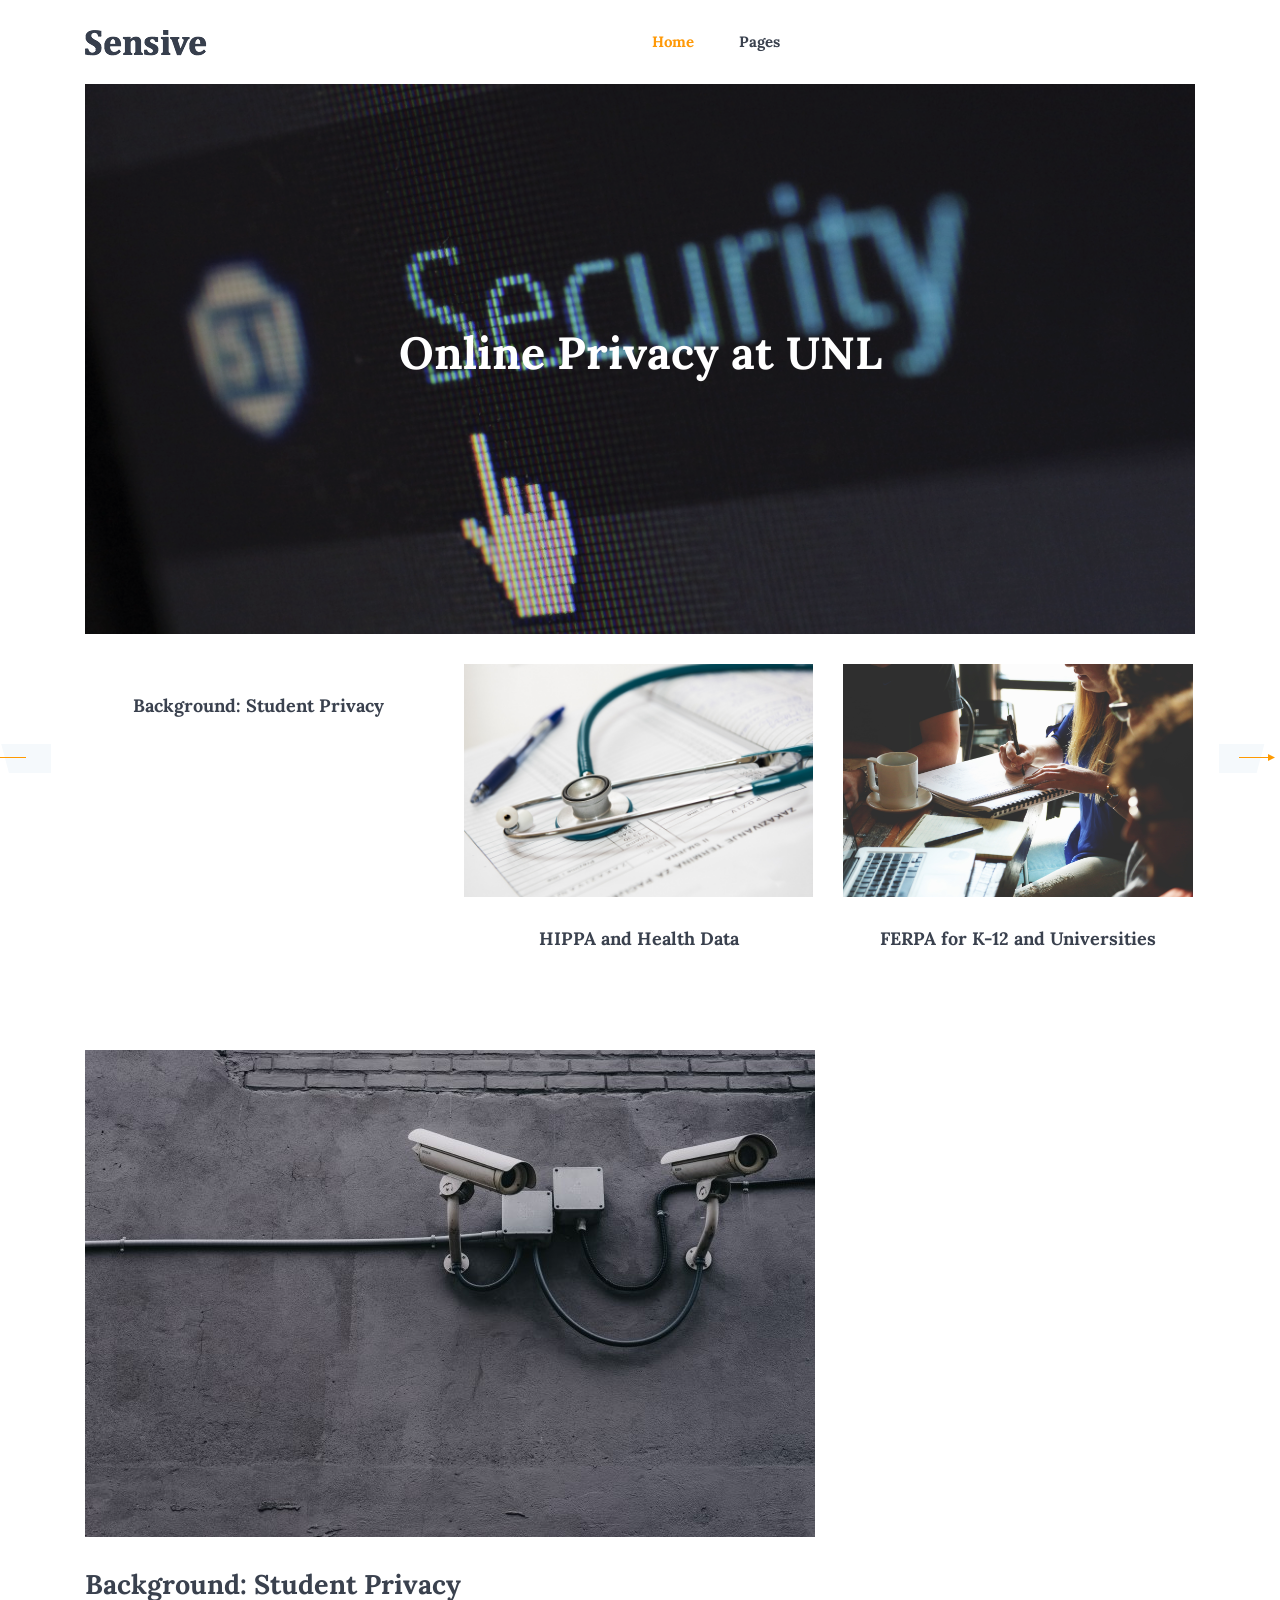
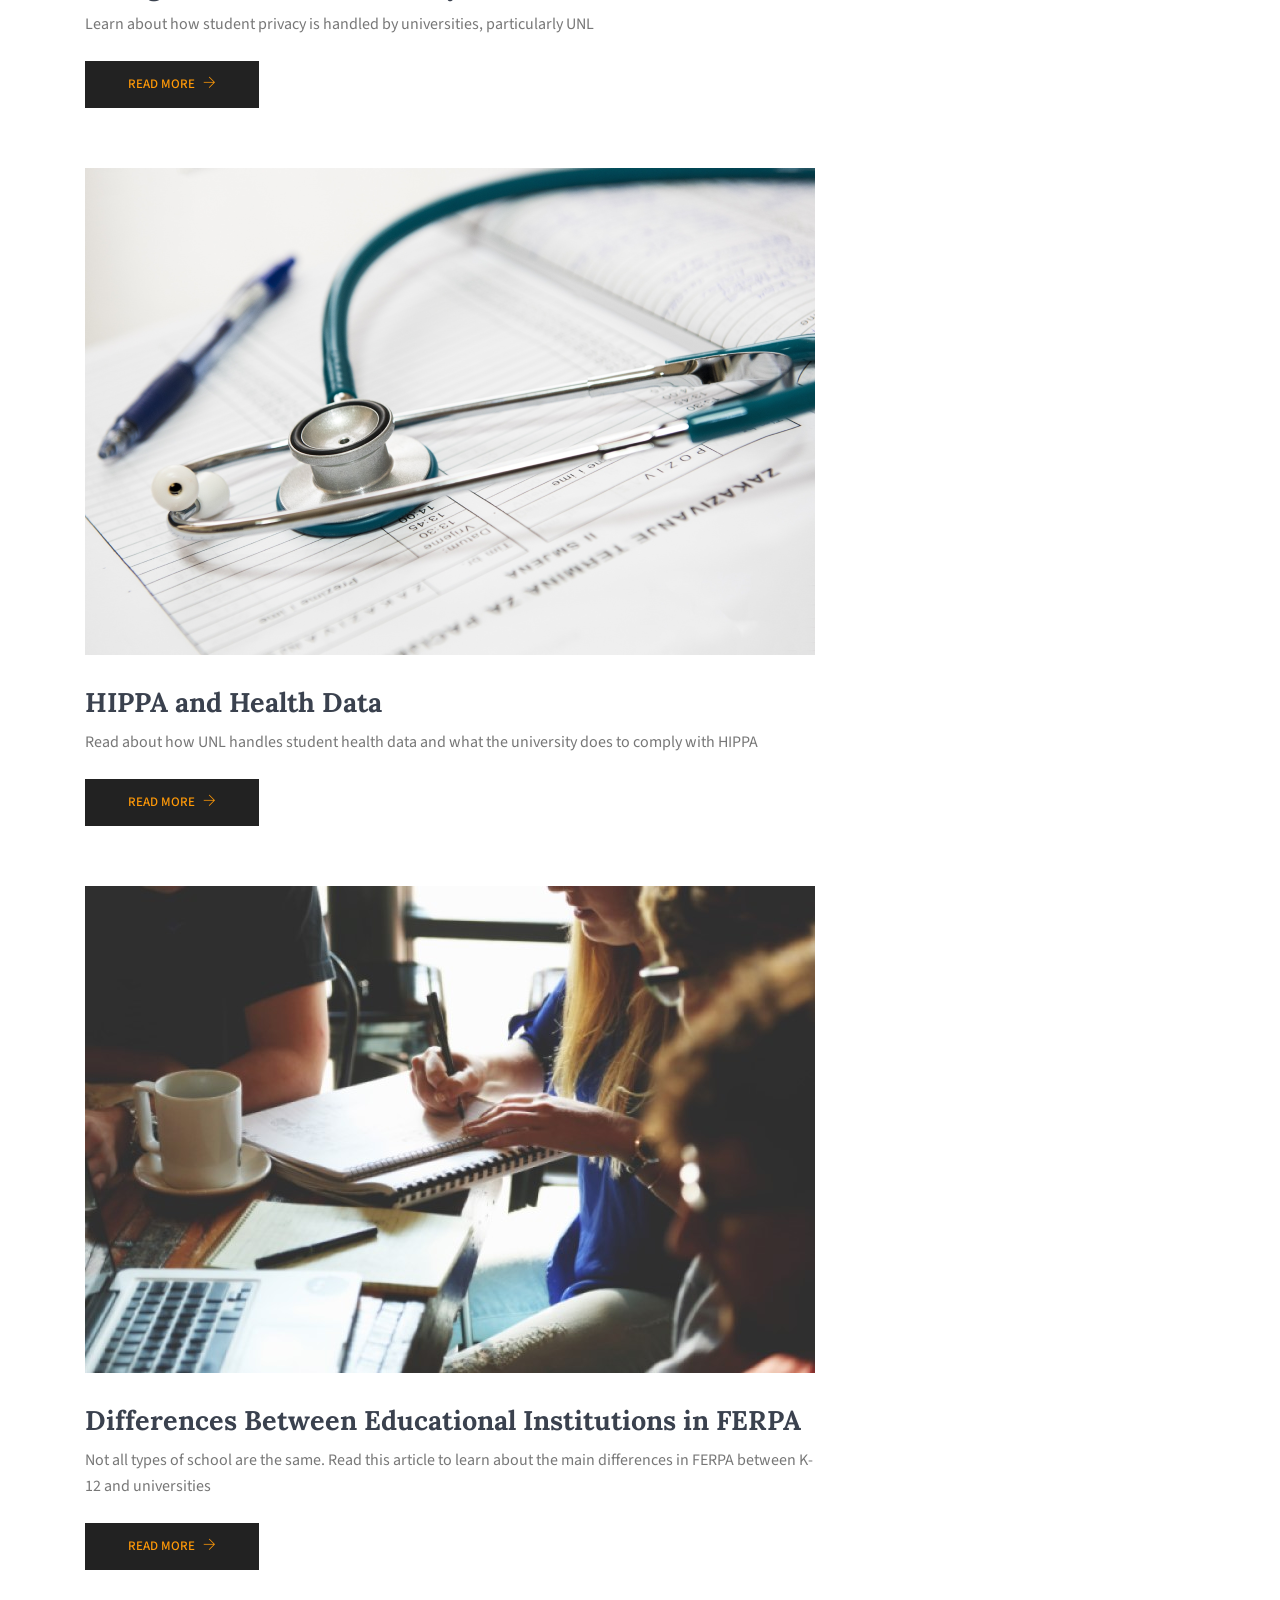
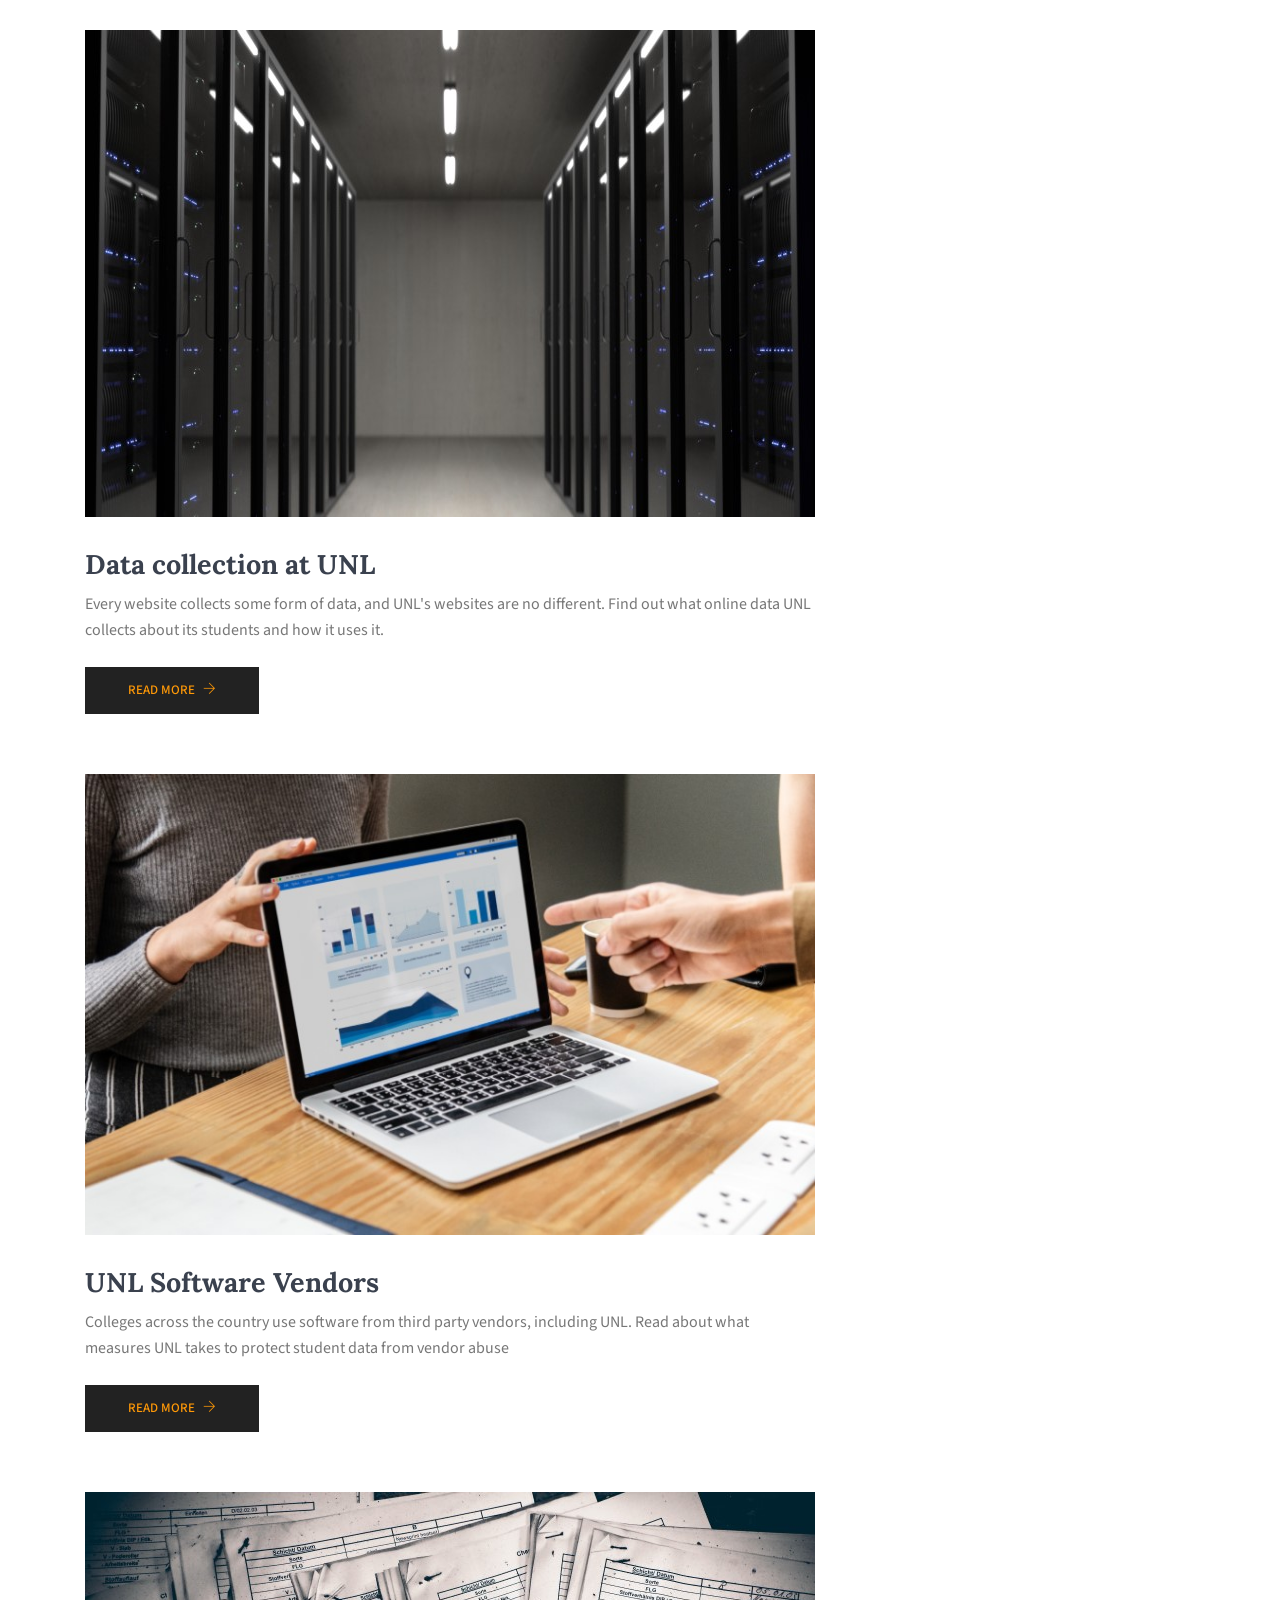
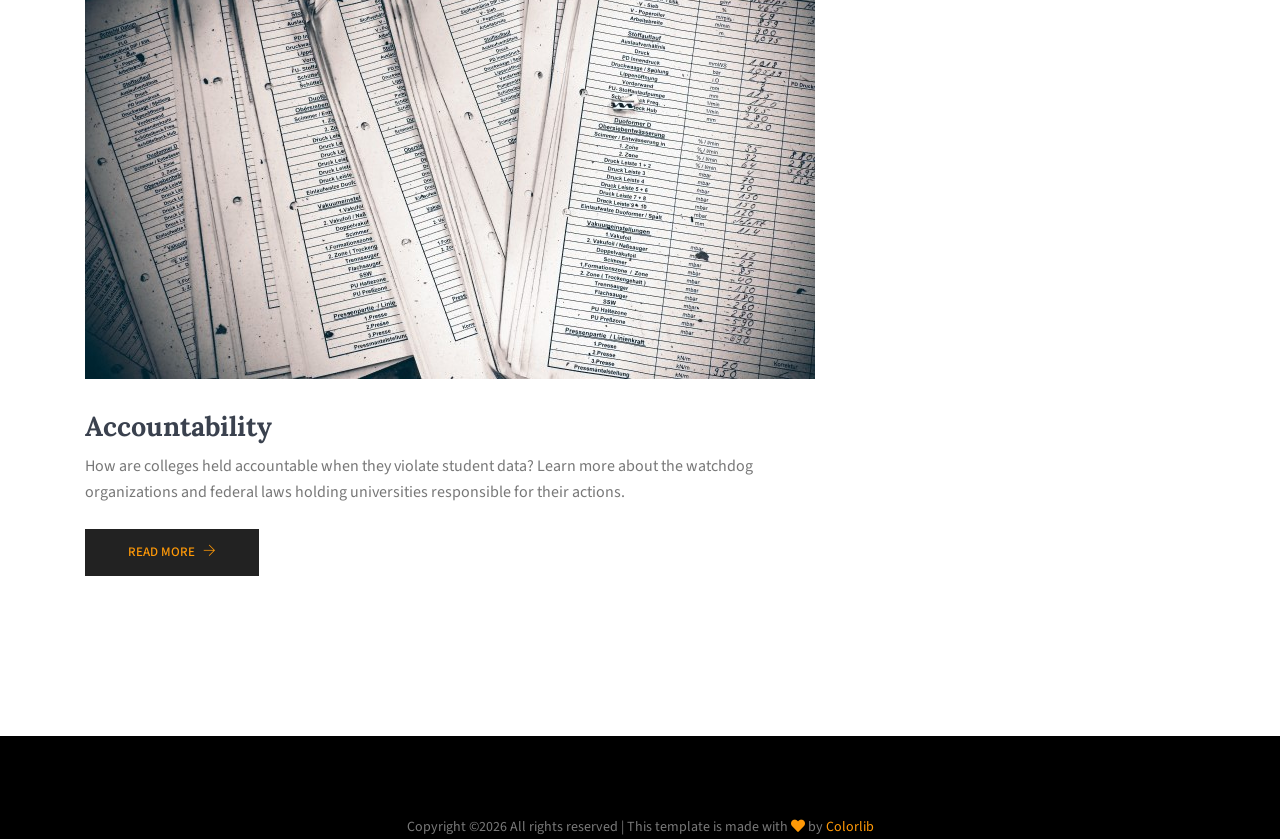
==== commit 34f377df: "Added vendors and accountability pages" ====
--- a/index.html
+++ b/index.html
@@ -41,7 +41,9 @@
                   <li class="nav-item"><a class="nav-link" href="background-student-privacy.html">Background</a></li>
                   <li class="nav-item"><a class="nav-link" href="differences.html">Differences In FERPA</a></li>
                   <li class="nav-item"><a class="nav-link" href="health.html">HIPPA and Health Data</a></li>
-                  <li class="nav-item"><a class="nav-link" href="health.html">Data Collection</a></li>
+                  <li class="nav-item"><a class="nav-link" href="data-collection.html">Data Collection</a></li>
+                  <li class="nav-item"><a class="nav-link" href="software-vendors.html">Software Vendors</a></li>
+                  <li class="nav-item"><a class="nav-link" href="accountability.html">Accountability</a></li>
                 </ul>
               </li>
             </ul>
@@ -101,6 +103,22 @@
               <h3><a href="data-collection.html">Data Collection at UNL</a></h3>
             </div>
           </div>
+          <div class="card blog__slide text-center">
+            <div class="blog__slide__img">
+              <img class="card-img rounded-0" src="img/blog/SoftwareVendors.jpg" alt="">
+            </div>
+            <div class="blog__slide__content">
+              <h3><a href="software-vendors.html">Software Vendors</a></h3>
+            </div>
+          </div>
+          <div class="card blog__slide text-center">
+            <div class="blog__slide__img">
+              <img class="card-img rounded-0" src="img/blog/accountability.jpg" alt="">
+            </div>
+            <div class="blog__slide__content">
+              <h3><a href="accountability.html">Accountability</a></h3>
+            </div>
+          </div>
           
         </div>
       </div>
@@ -161,6 +179,32 @@
                 </a>
                 <p>Every website collects some form of data, and UNL's websites are no different. Find out what online data UNL collects about its students and how it uses it.</p>
                 <a class="button" href="data-collection.html">Read More <i class="ti-arrow-right"></i></a>
+              </div>
+            </div>
+
+            <div class="single-recent-blog-post">
+              <div class="thumb">
+                <img class="img-fluid" src="img/blog/SoftwareVendors.jpg" alt="">
+              </div>
+              <div class="details mt-20">
+                <a href="software-vendors.html">
+                  <h3>UNL Software Vendors</h3>
+                </a>
+                <p>Colleges across the country use software from third party vendors, including UNL. Read about what measures UNL takes to protect student data from vendor abuse</p>
+                <a class="button" href="software-vendors.html">Read More <i class="ti-arrow-right"></i></a>
+              </div>
+            </div>
+
+            <div class="single-recent-blog-post">
+              <div class="thumb">
+                <img class="img-fluid" src="img/blog/accountability.jpg" alt="">
+              </div>
+              <div class="details mt-20">
+                <a href="accountability.html">
+                  <h3>Accountability</h3>
+                </a>
+                <p>How are colleges held accountable when they violate student data? Learn more about the watchdog organizations and federal laws holding universities responsible for their actions. </p>
+                <a class="button" href="accountability.html">Read More <i class="ti-arrow-right"></i></a>
               </div>
             </div>
 
--- a/css/CustomStyles.css
+++ b/css/CustomStyles.css
@@ -21,4 +21,14 @@
 #data-collection-hero-banner {
     background: url(../img/banner/DataCollection.jpg) left center no-repeat;
     background-size: cover
+}
+
+#software-vendors-hero-banner {
+    background: url(../img/banner/SoftwareVendors.jpg) left center no-repeat;
+    background-size: cover
+}
+
+#accountability-hero-banner {
+    background: url(../img/banner/accountability.jpg) left center no-repeat;
+    background-size: cover
 }
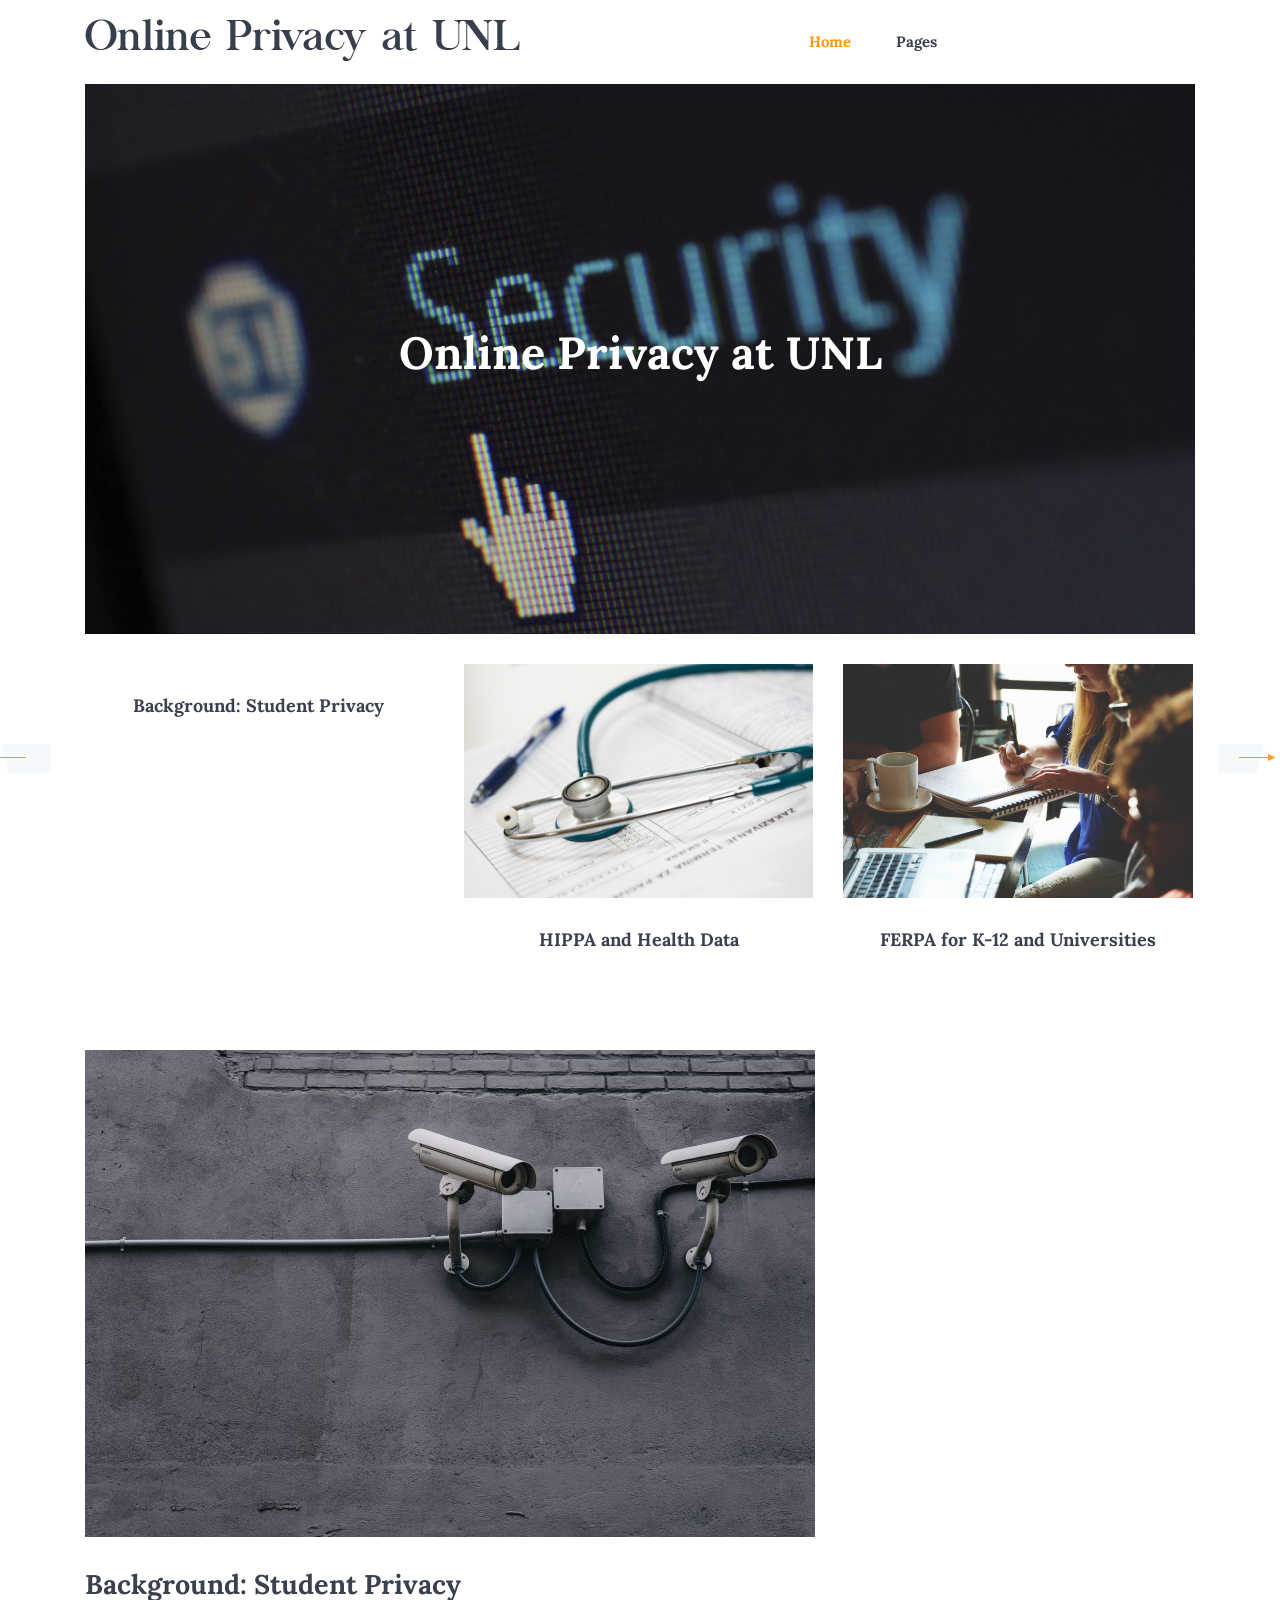
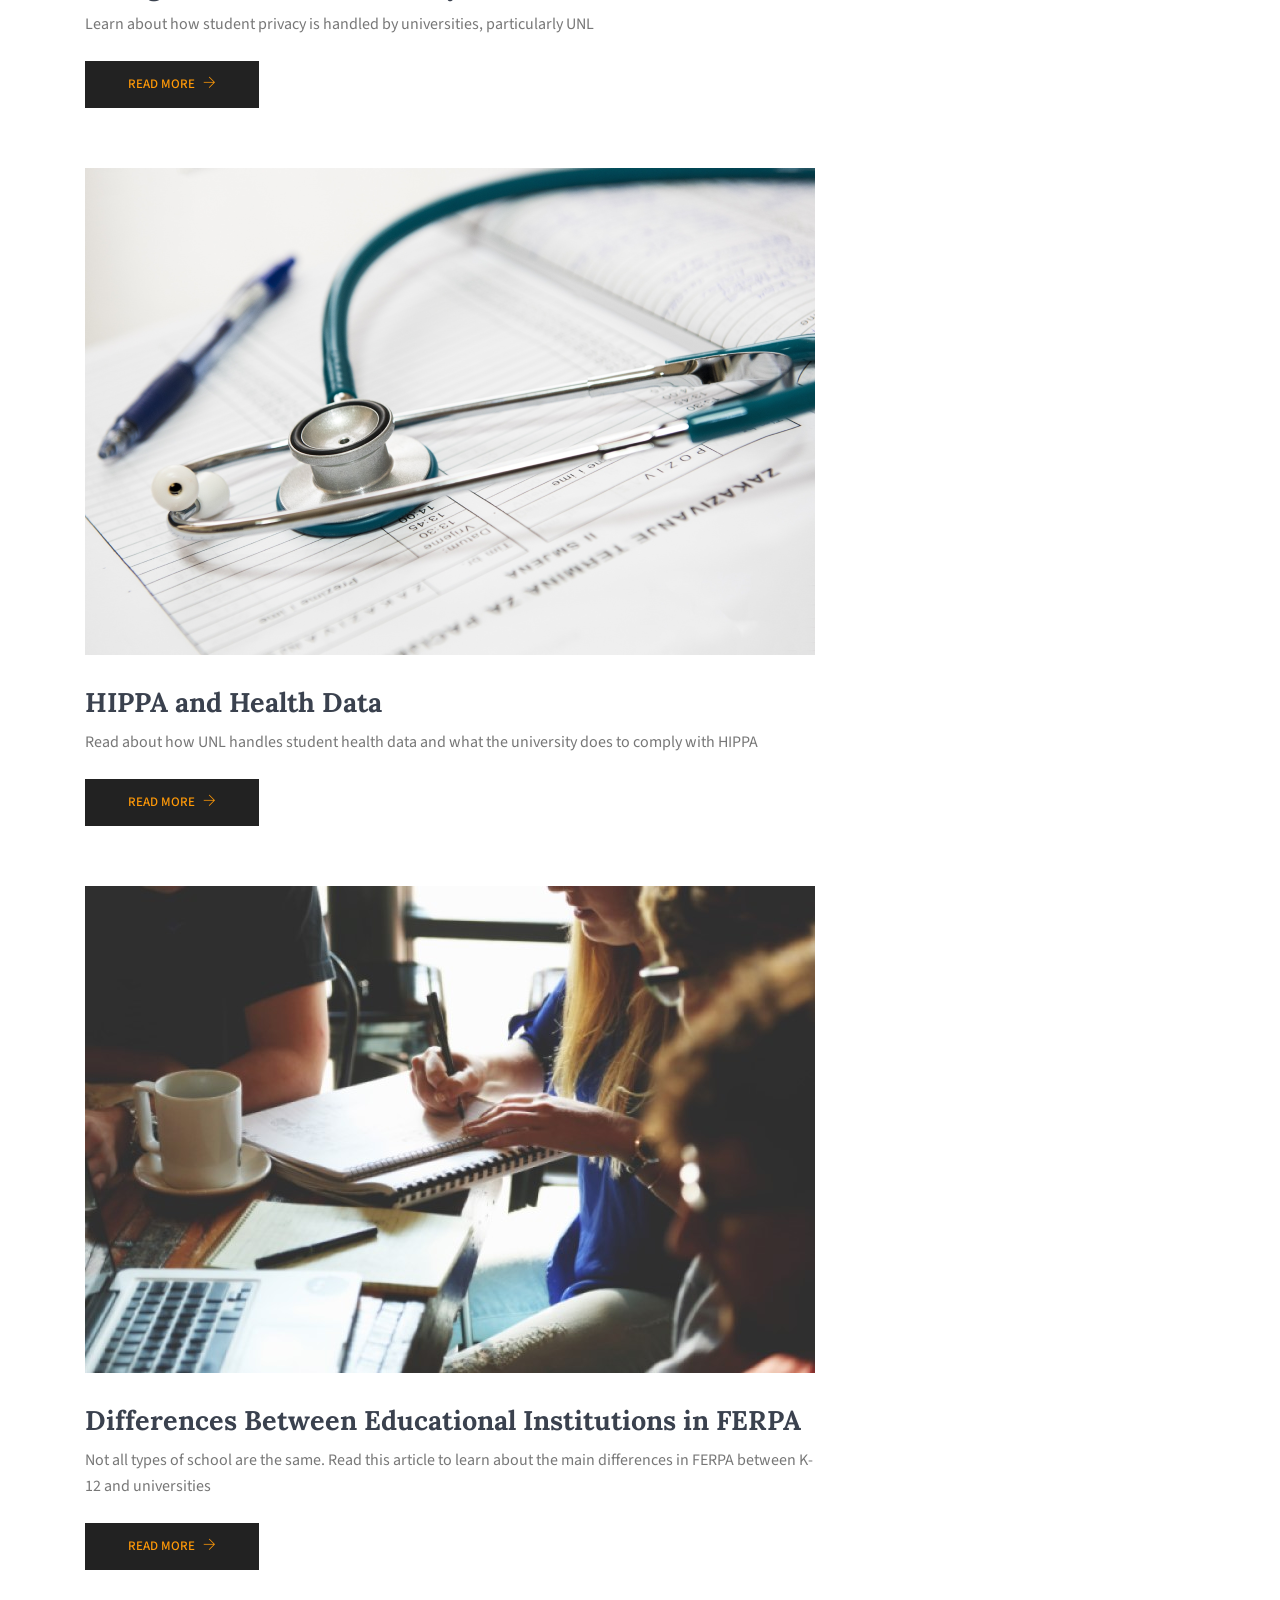
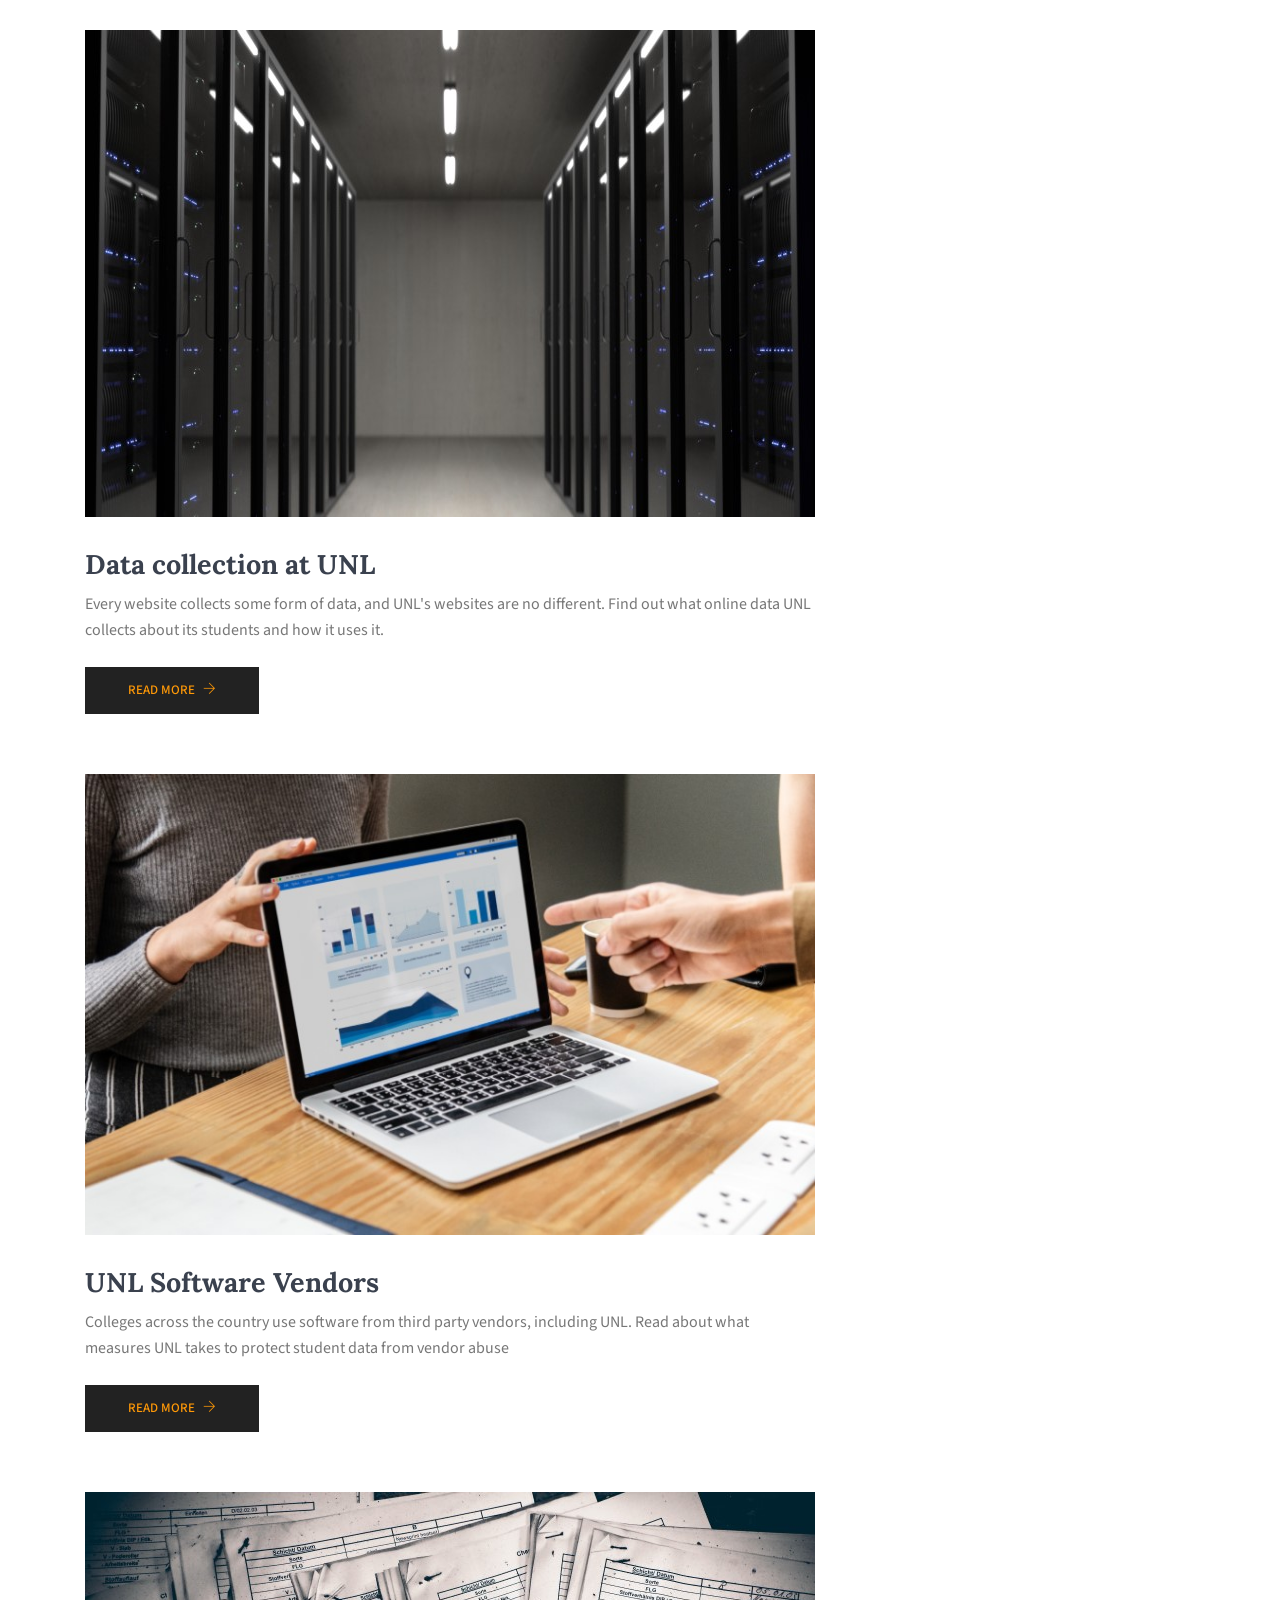
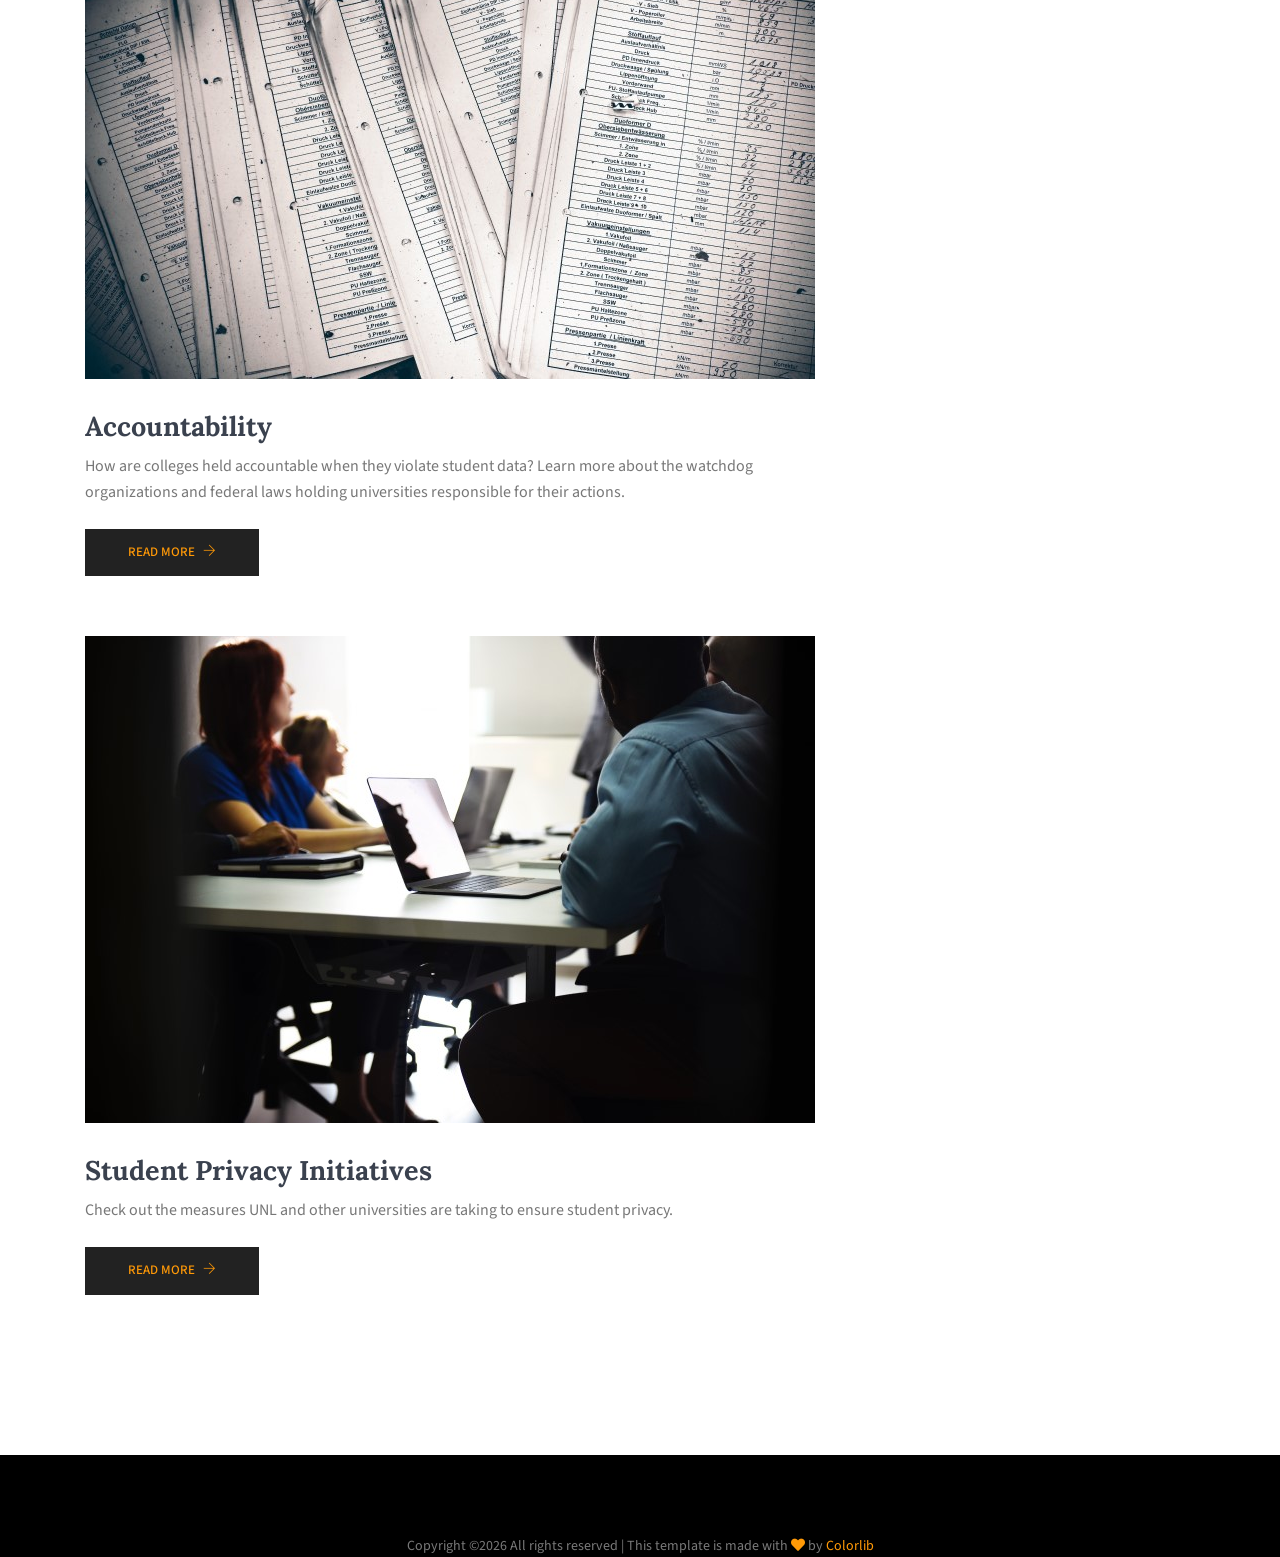
==== commit 6b06bf05: "added student privacy initiatives page" ====
--- a/index.html
+++ b/index.html
@@ -44,6 +44,7 @@
                   <li class="nav-item"><a class="nav-link" href="data-collection.html">Data Collection</a></li>
                   <li class="nav-item"><a class="nav-link" href="software-vendors.html">Software Vendors</a></li>
                   <li class="nav-item"><a class="nav-link" href="accountability.html">Accountability</a></li>
+                  <li class="nav-item"><a class="nav-link" href="student-privacy-initiatives.html">Student Privacy Initiatives</a></li>
                 </ul>
               </li>
             </ul>
@@ -119,6 +120,14 @@
               <h3><a href="accountability.html">Accountability</a></h3>
             </div>
           </div>
+          <div class="card blog__slide text-center">
+            <div class="blog__slide__img">
+              <img class="card-img rounded-0" src="img/blog/StudentPrivacyInitiatives.jpg" alt="">
+            </div>
+            <div class="blog__slide__content">
+              <h3><a href="student-privacy-initiatives.html">Student Privacy Initiatives</a></h3>
+            </div>
+          </div>
           
         </div>
       </div>
@@ -205,6 +214,19 @@
                 </a>
                 <p>How are colleges held accountable when they violate student data? Learn more about the watchdog organizations and federal laws holding universities responsible for their actions. </p>
                 <a class="button" href="accountability.html">Read More <i class="ti-arrow-right"></i></a>
+              </div>
+            </div>
+
+            <div class="single-recent-blog-post">
+              <div class="thumb">
+                <img class="img-fluid" src="img/blog/StudentPrivacyInitiatives.jpg" alt="">
+              </div>
+              <div class="details mt-20">
+                <a href="student-privacy-initiatives.html">
+                  <h3>Student Privacy Initiatives</h3>
+                </a>
+                <p>Check out the measures UNL and other universities are taking to ensure student privacy.</p>
+                <a class="button" href="student-privacy-initiatives.html">Read More <i class="ti-arrow-right"></i></a>
               </div>
             </div>
 
--- a/css/CustomStyles.css
+++ b/css/CustomStyles.css
@@ -31,4 +31,9 @@
 #accountability-hero-banner {
     background: url(../img/banner/accountability.jpg) left center no-repeat;
     background-size: cover
+}
+
+#student-privacy-initiatives-hero-banner {
+    background: url(../img/banner/StudentPrivacyInitiatives.jpg) left center no-repeat;
+    background-size: cover
 }
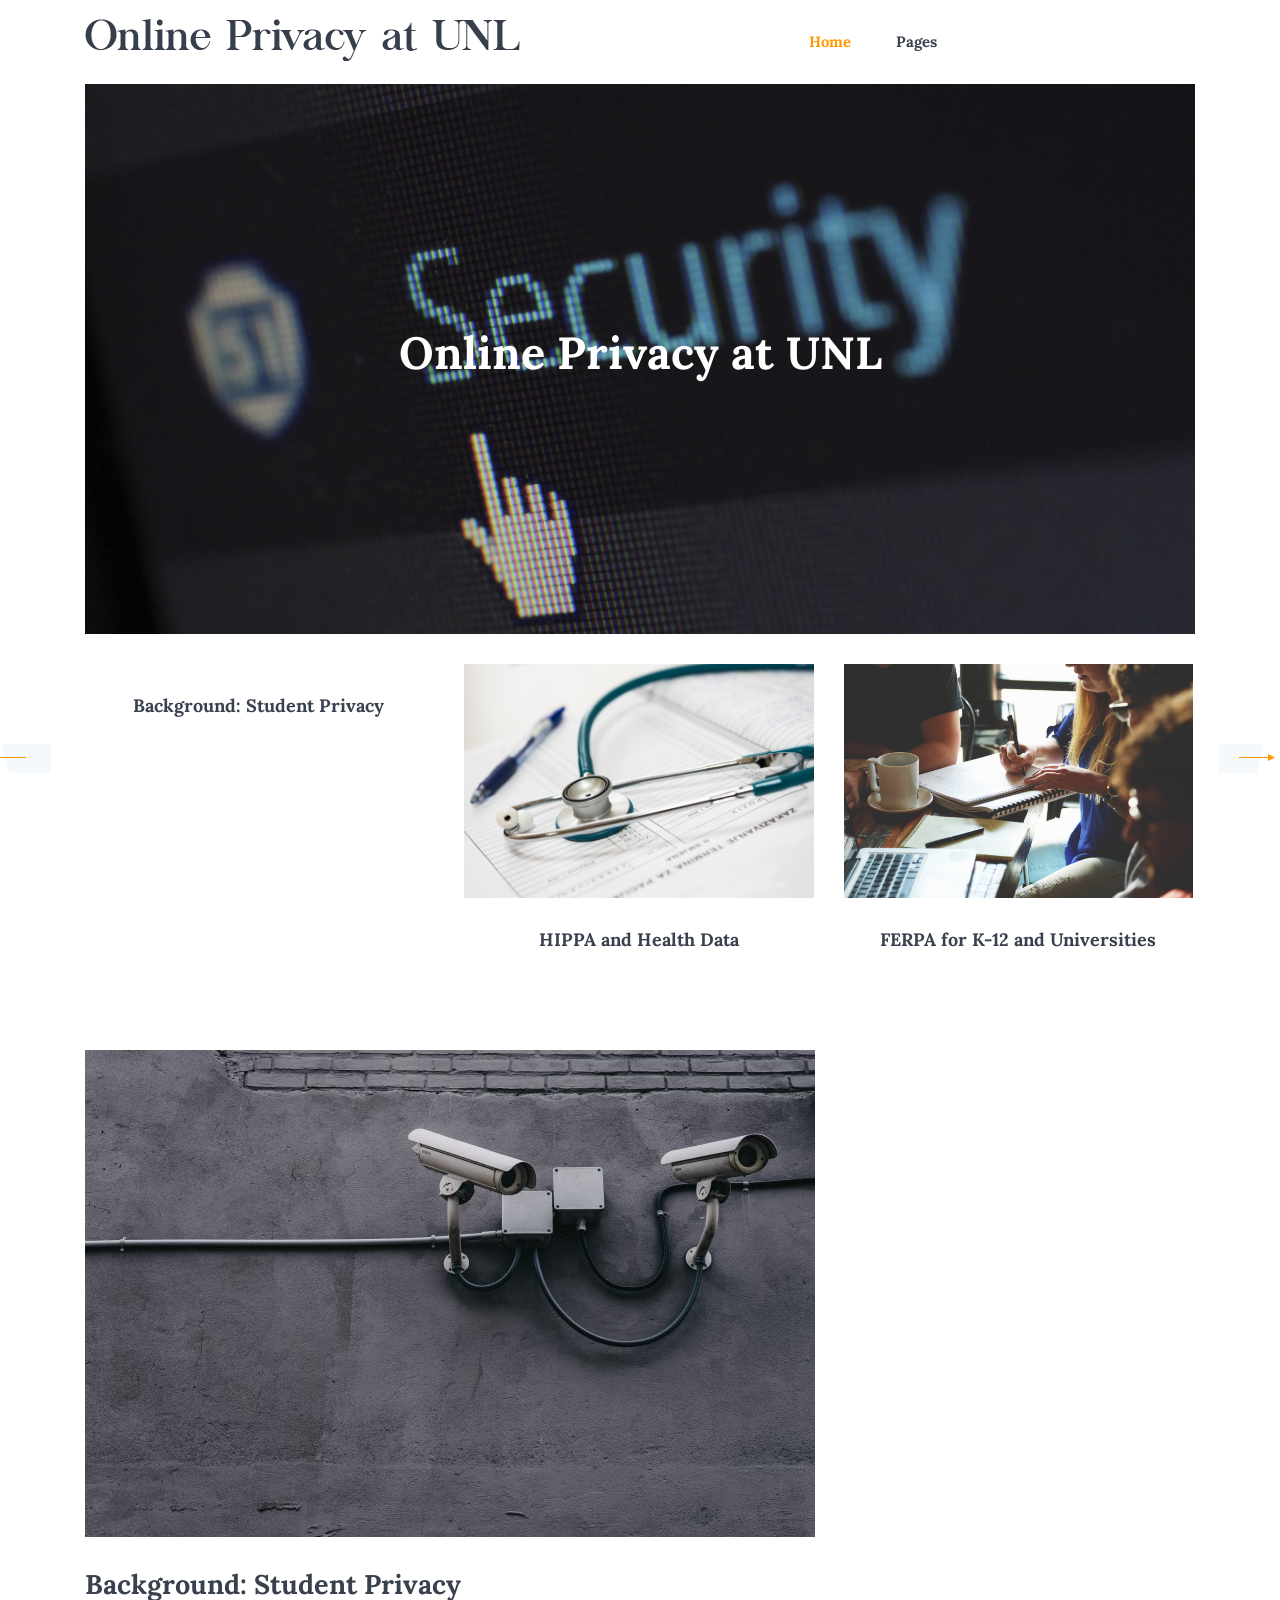
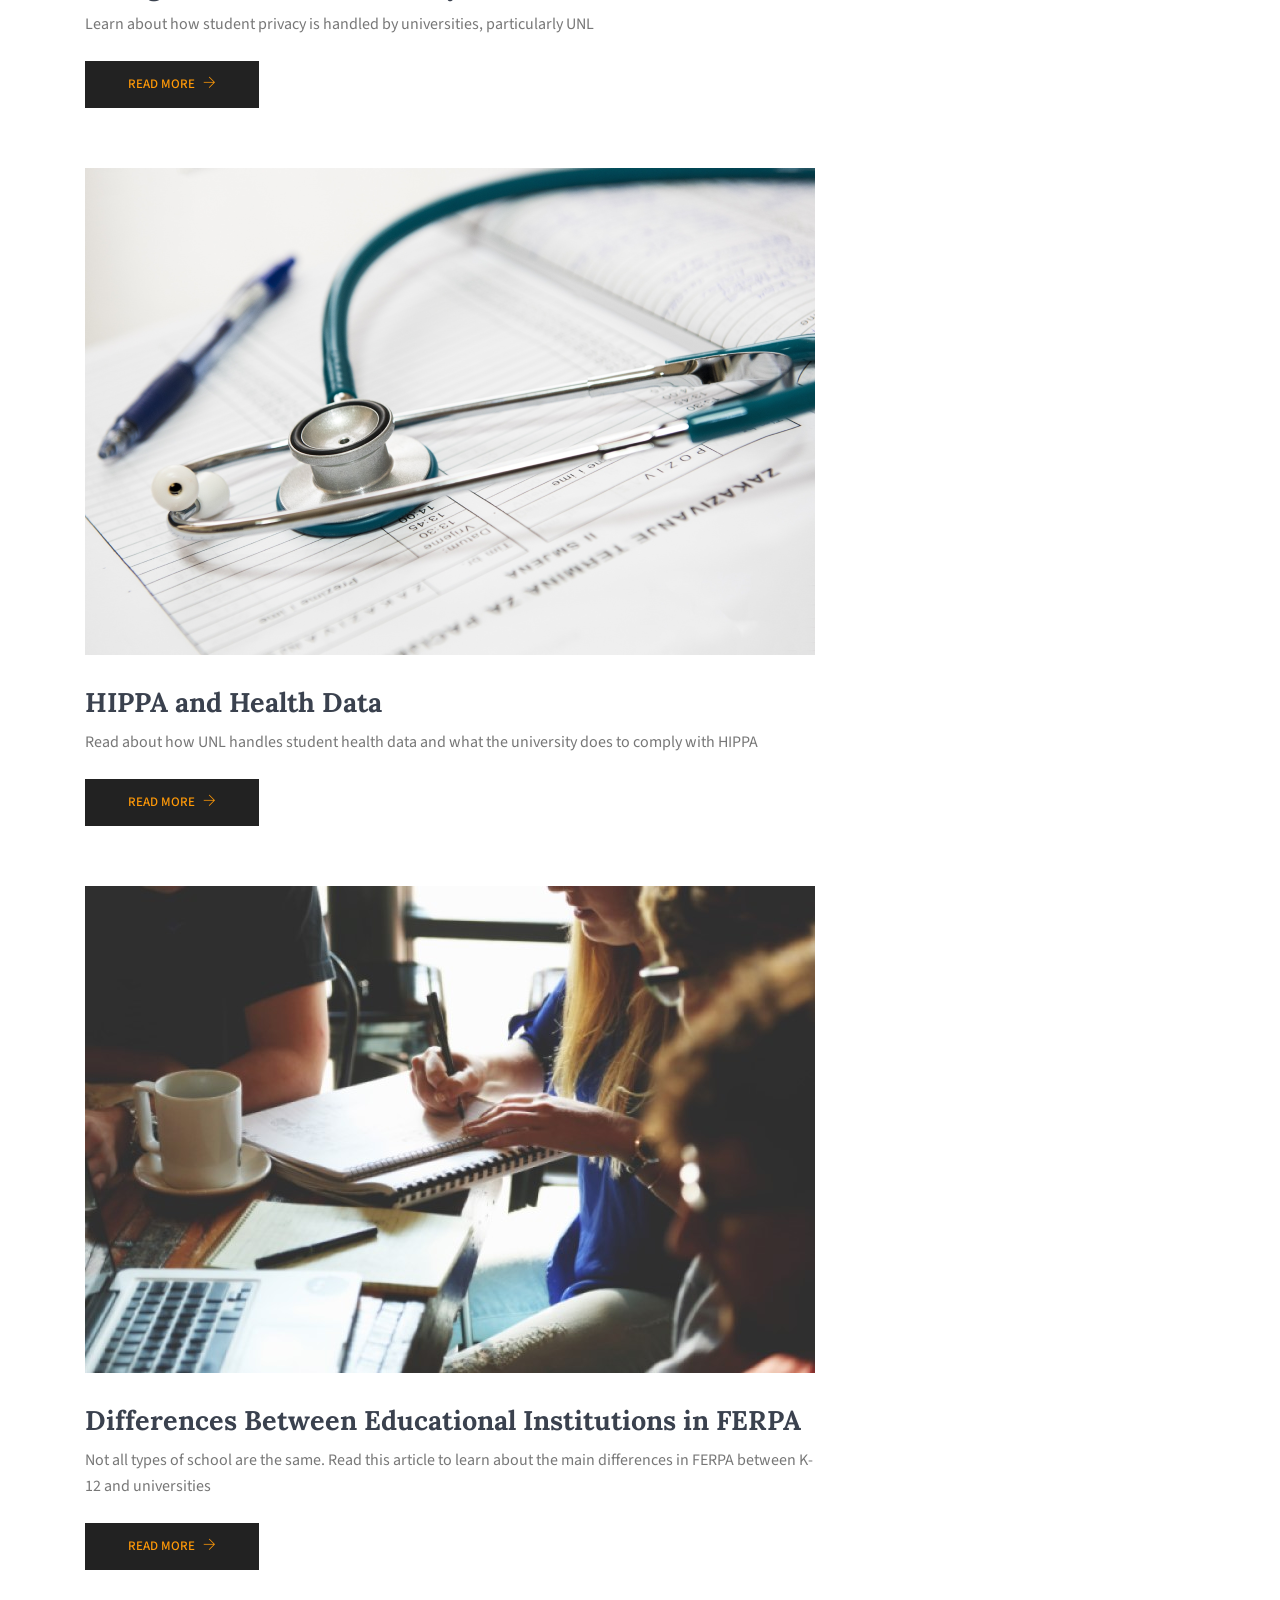
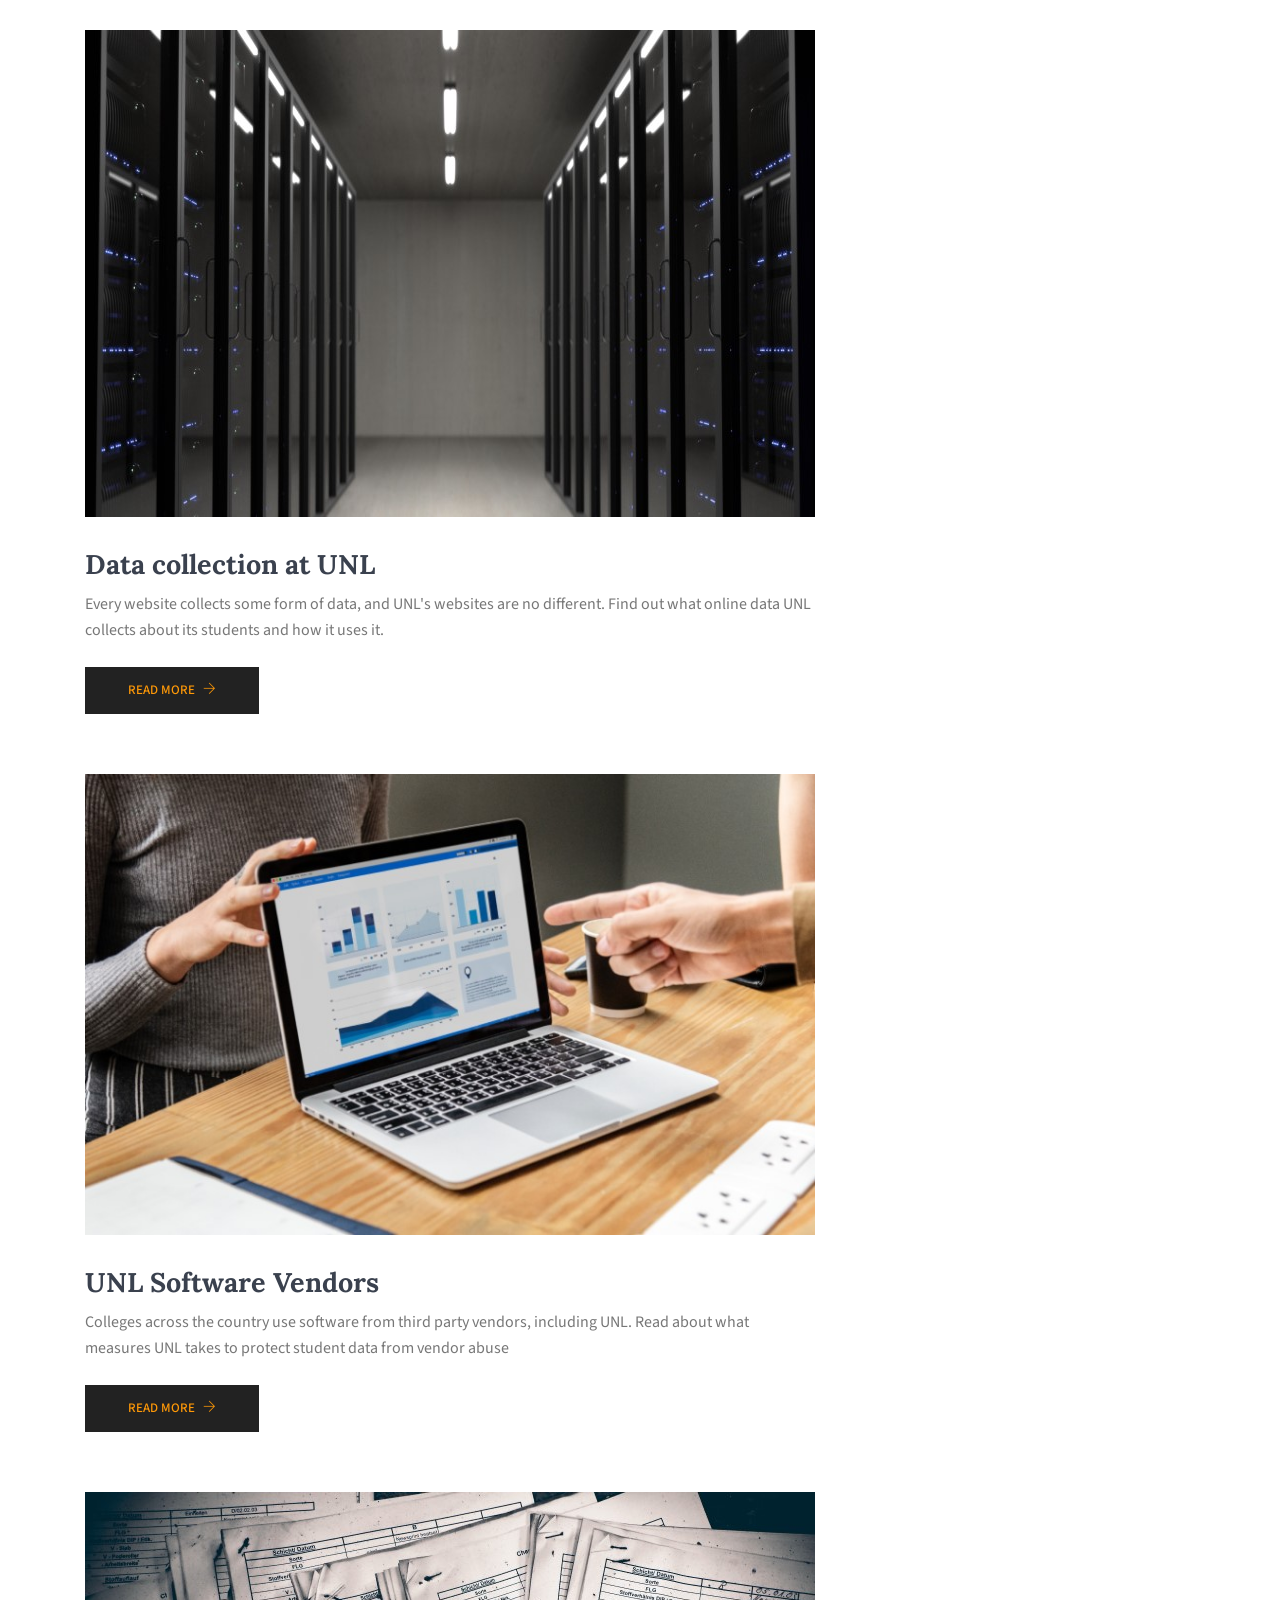
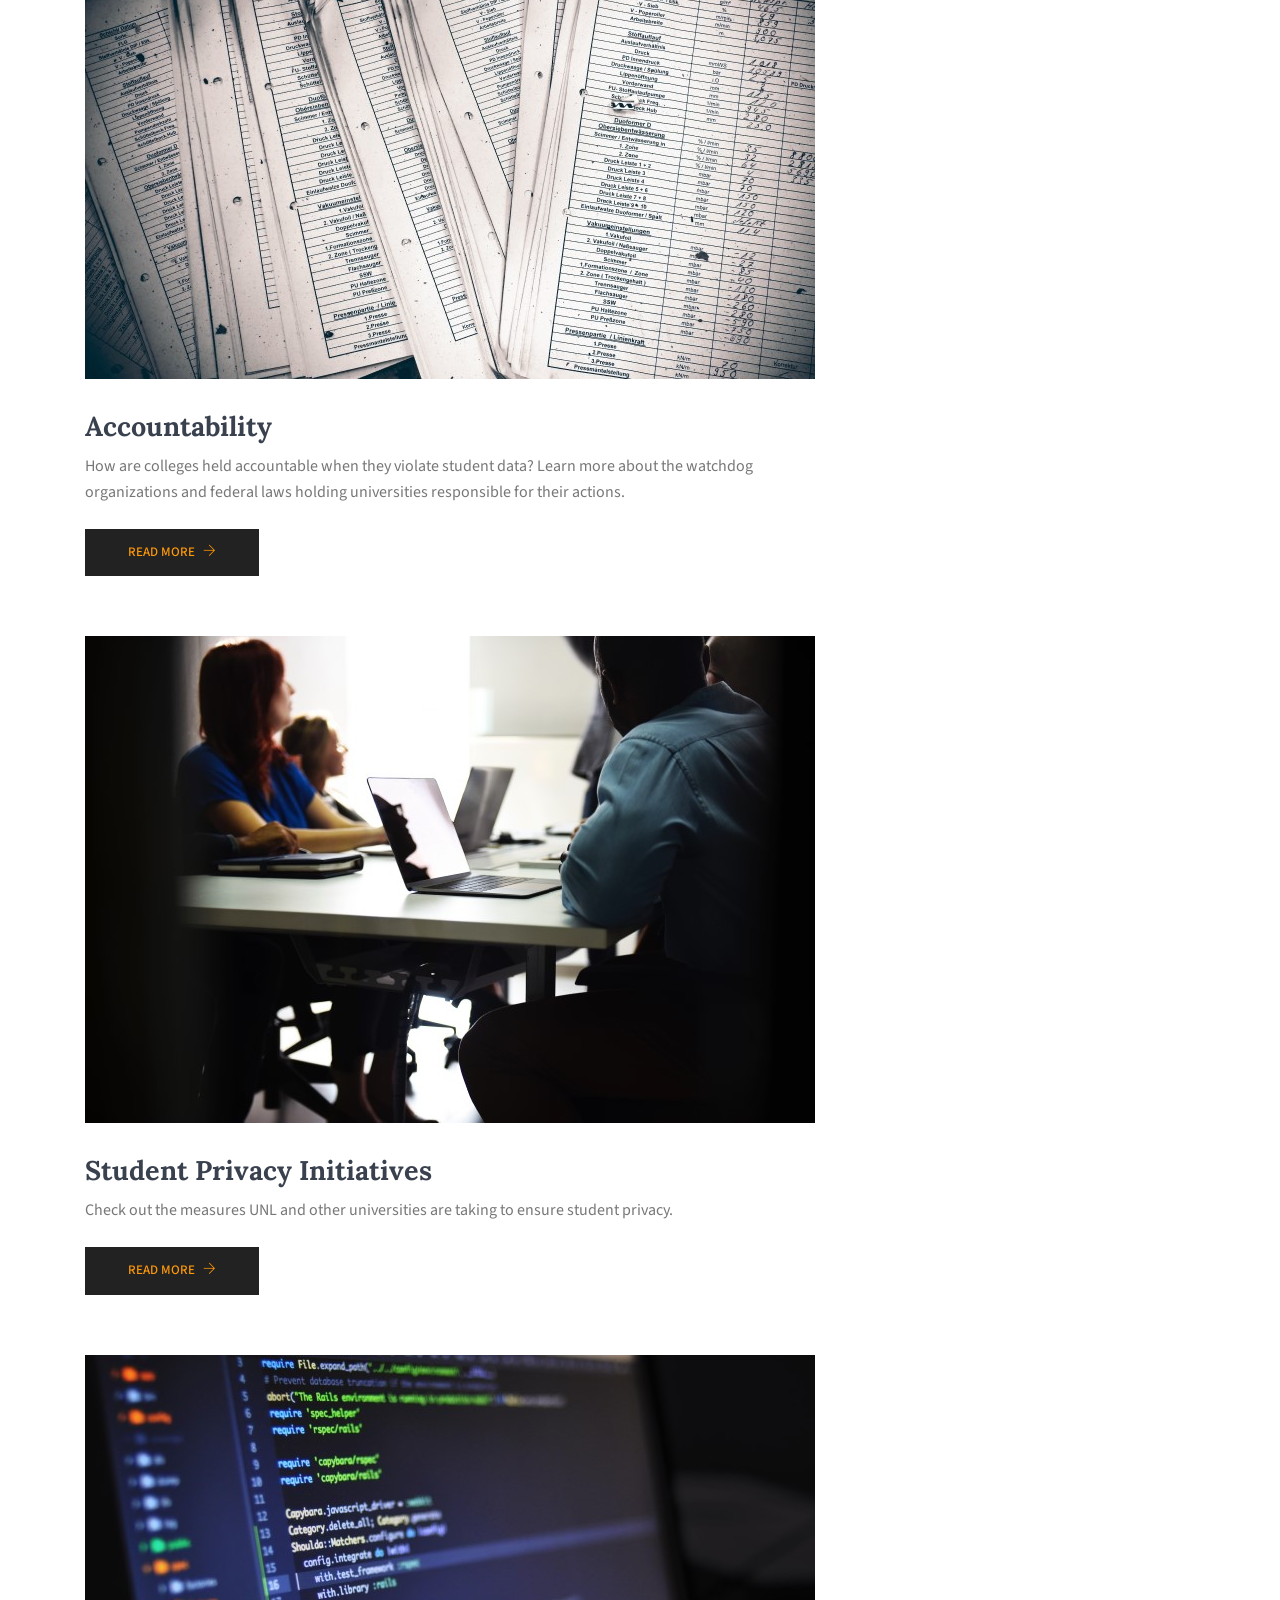
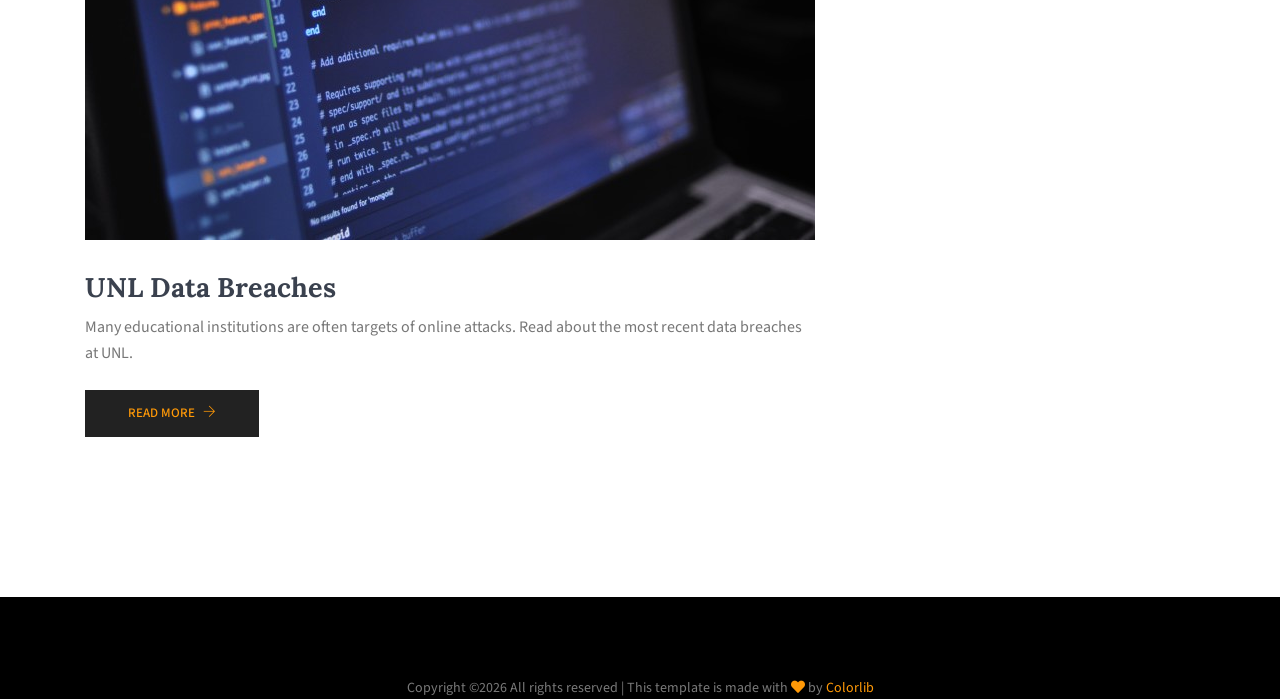
==== commit 5976f648: "Added data breaches page" ====
--- a/index.html
+++ b/index.html
@@ -45,6 +45,7 @@
                   <li class="nav-item"><a class="nav-link" href="software-vendors.html">Software Vendors</a></li>
                   <li class="nav-item"><a class="nav-link" href="accountability.html">Accountability</a></li>
                   <li class="nav-item"><a class="nav-link" href="student-privacy-initiatives.html">Student Privacy Initiatives</a></li>
+                  <li class="nav-item"><a class="nav-link" href="data-breaches.html">UNL Data Breaches</a></li>
                 </ul>
               </li>
             </ul>
@@ -128,6 +129,14 @@
               <h3><a href="student-privacy-initiatives.html">Student Privacy Initiatives</a></h3>
             </div>
           </div>
+          <div class="card blog__slide text-center">
+            <div class="blog__slide__img">
+              <img class="card-img rounded-0" src="img/blog/DataBreaches.jpg" alt="">
+            </div>
+            <div class="blog__slide__content">
+              <h3><a href="data-breaches.html">UNL Data Breaches</a></h3>
+            </div>
+          </div>
           
         </div>
       </div>
@@ -227,6 +236,19 @@
                 </a>
                 <p>Check out the measures UNL and other universities are taking to ensure student privacy.</p>
                 <a class="button" href="student-privacy-initiatives.html">Read More <i class="ti-arrow-right"></i></a>
+              </div>
+            </div>
+
+            <div class="single-recent-blog-post">
+              <div class="thumb">
+                <img class="img-fluid" src="img/blog/DataBreaches.jpg" alt="">
+              </div>
+              <div class="details mt-20">
+                <a href="data-breaches.html">
+                  <h3>UNL Data Breaches</h3>
+                </a>
+                <p>Many educational institutions are often targets of online attacks. Read about the most recent data breaches at UNL.</p>
+                <a class="button" href="data-breaches.html">Read More <i class="ti-arrow-right"></i></a>
               </div>
             </div>
 
--- a/css/CustomStyles.css
+++ b/css/CustomStyles.css
@@ -36,4 +36,8 @@
 #student-privacy-initiatives-hero-banner {
     background: url(../img/banner/StudentPrivacyInitiatives.jpg) left center no-repeat;
     background-size: cover
+}
+#data-breaches-initiatives-hero-banner {
+    background: url(../img/banner/DataBreaches.jpg) left center no-repeat;
+    background-size: cover
 }
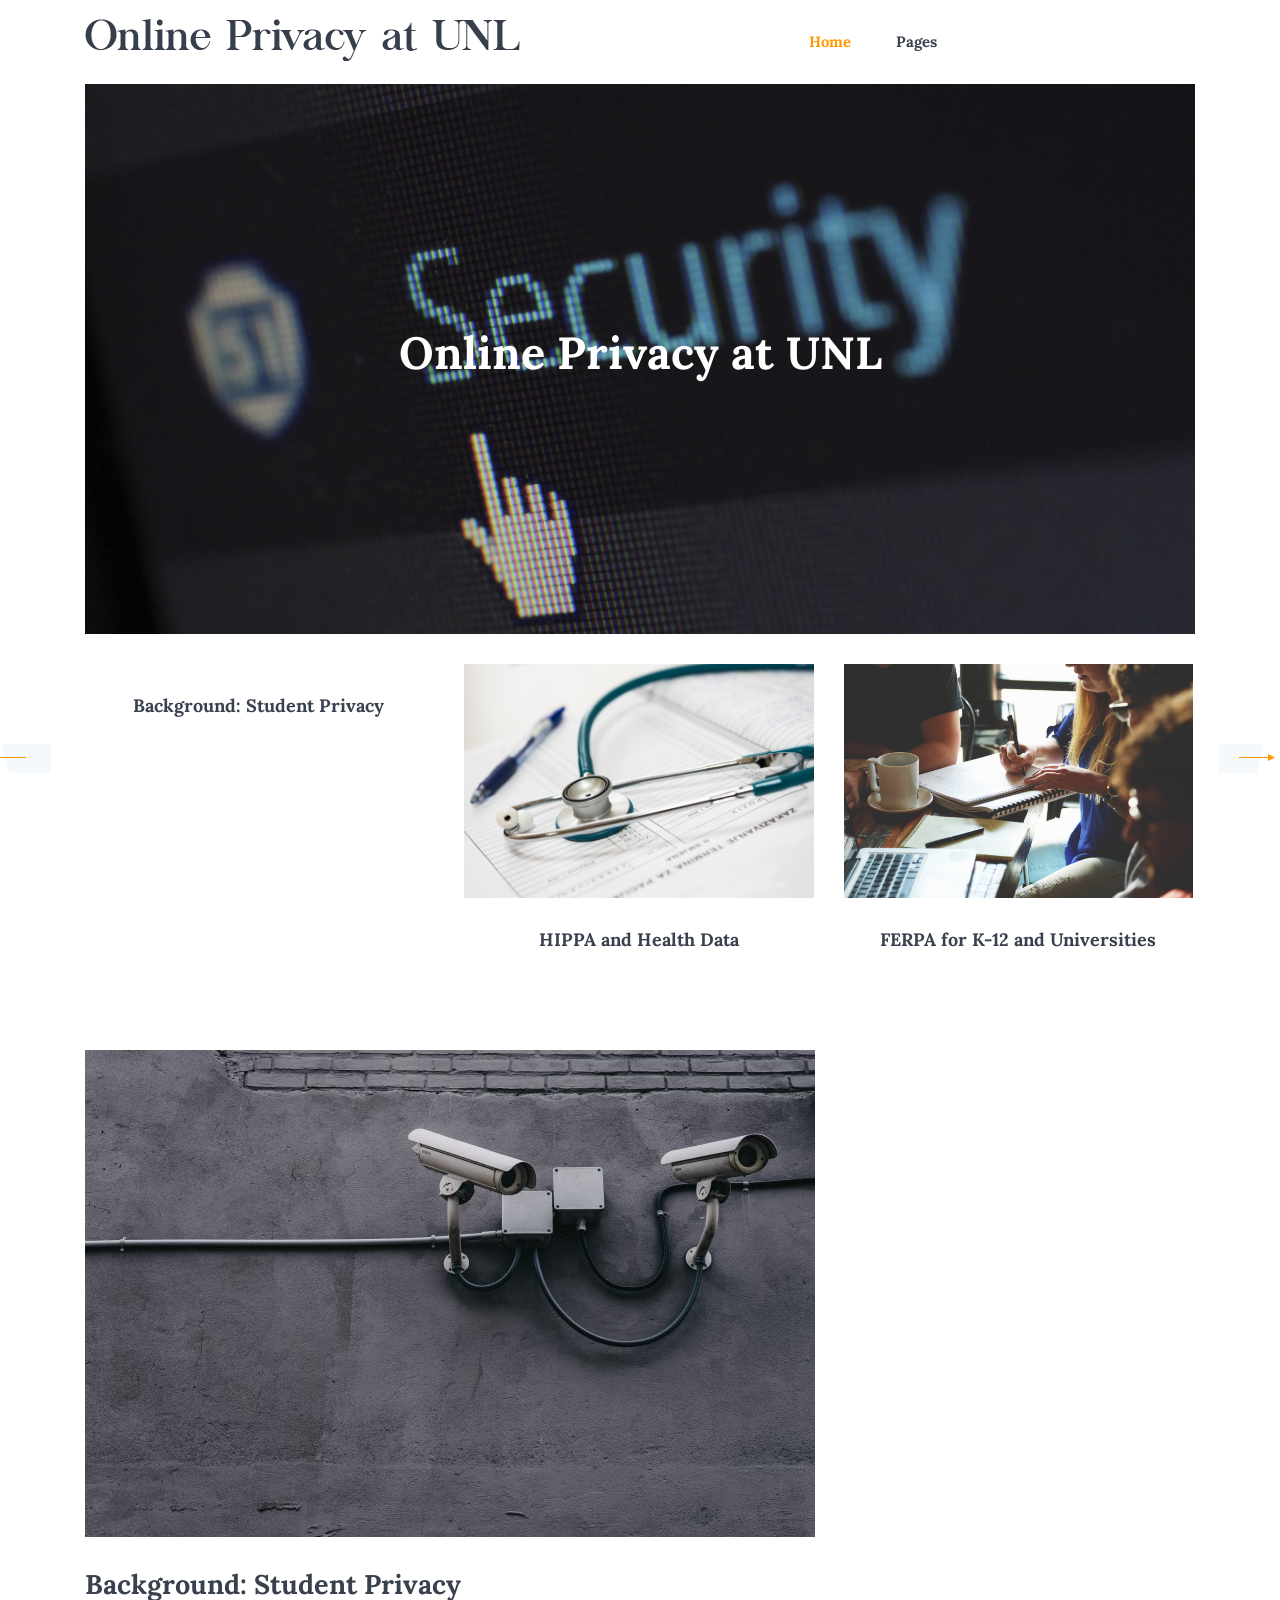
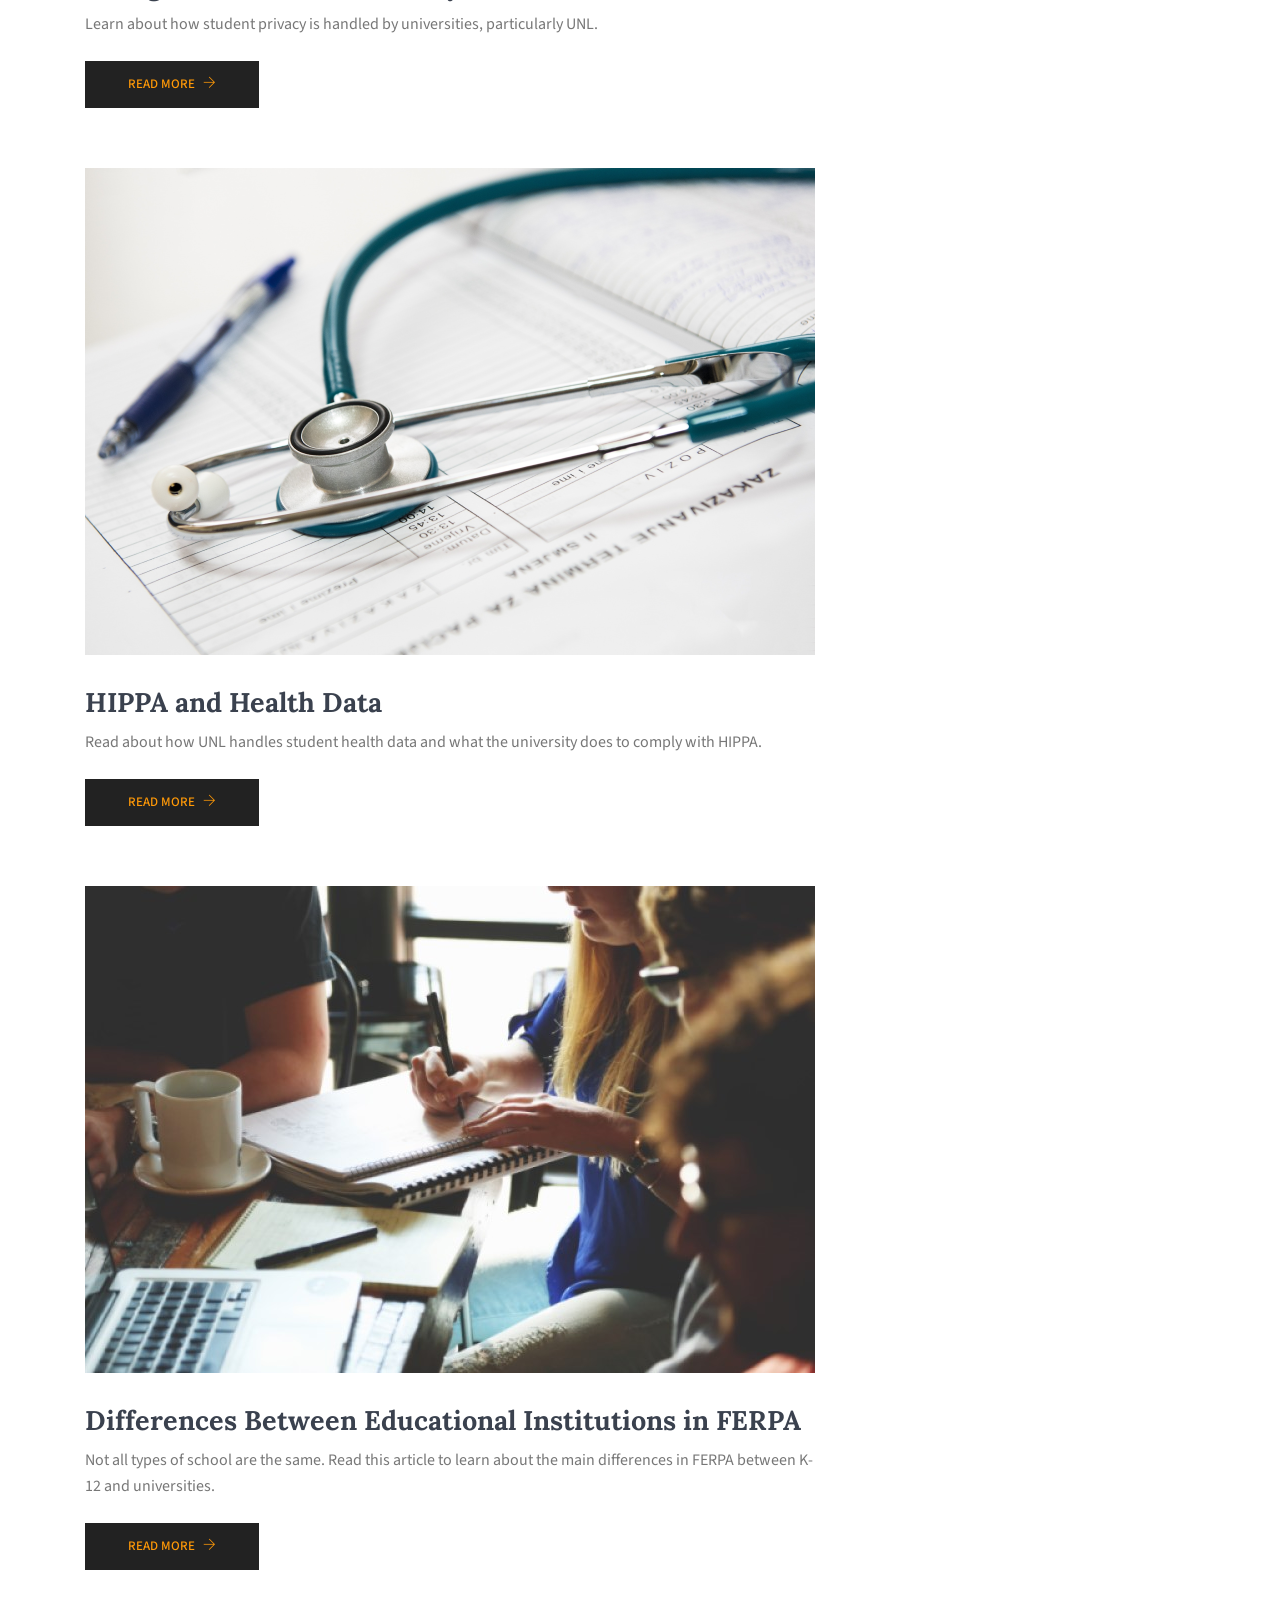
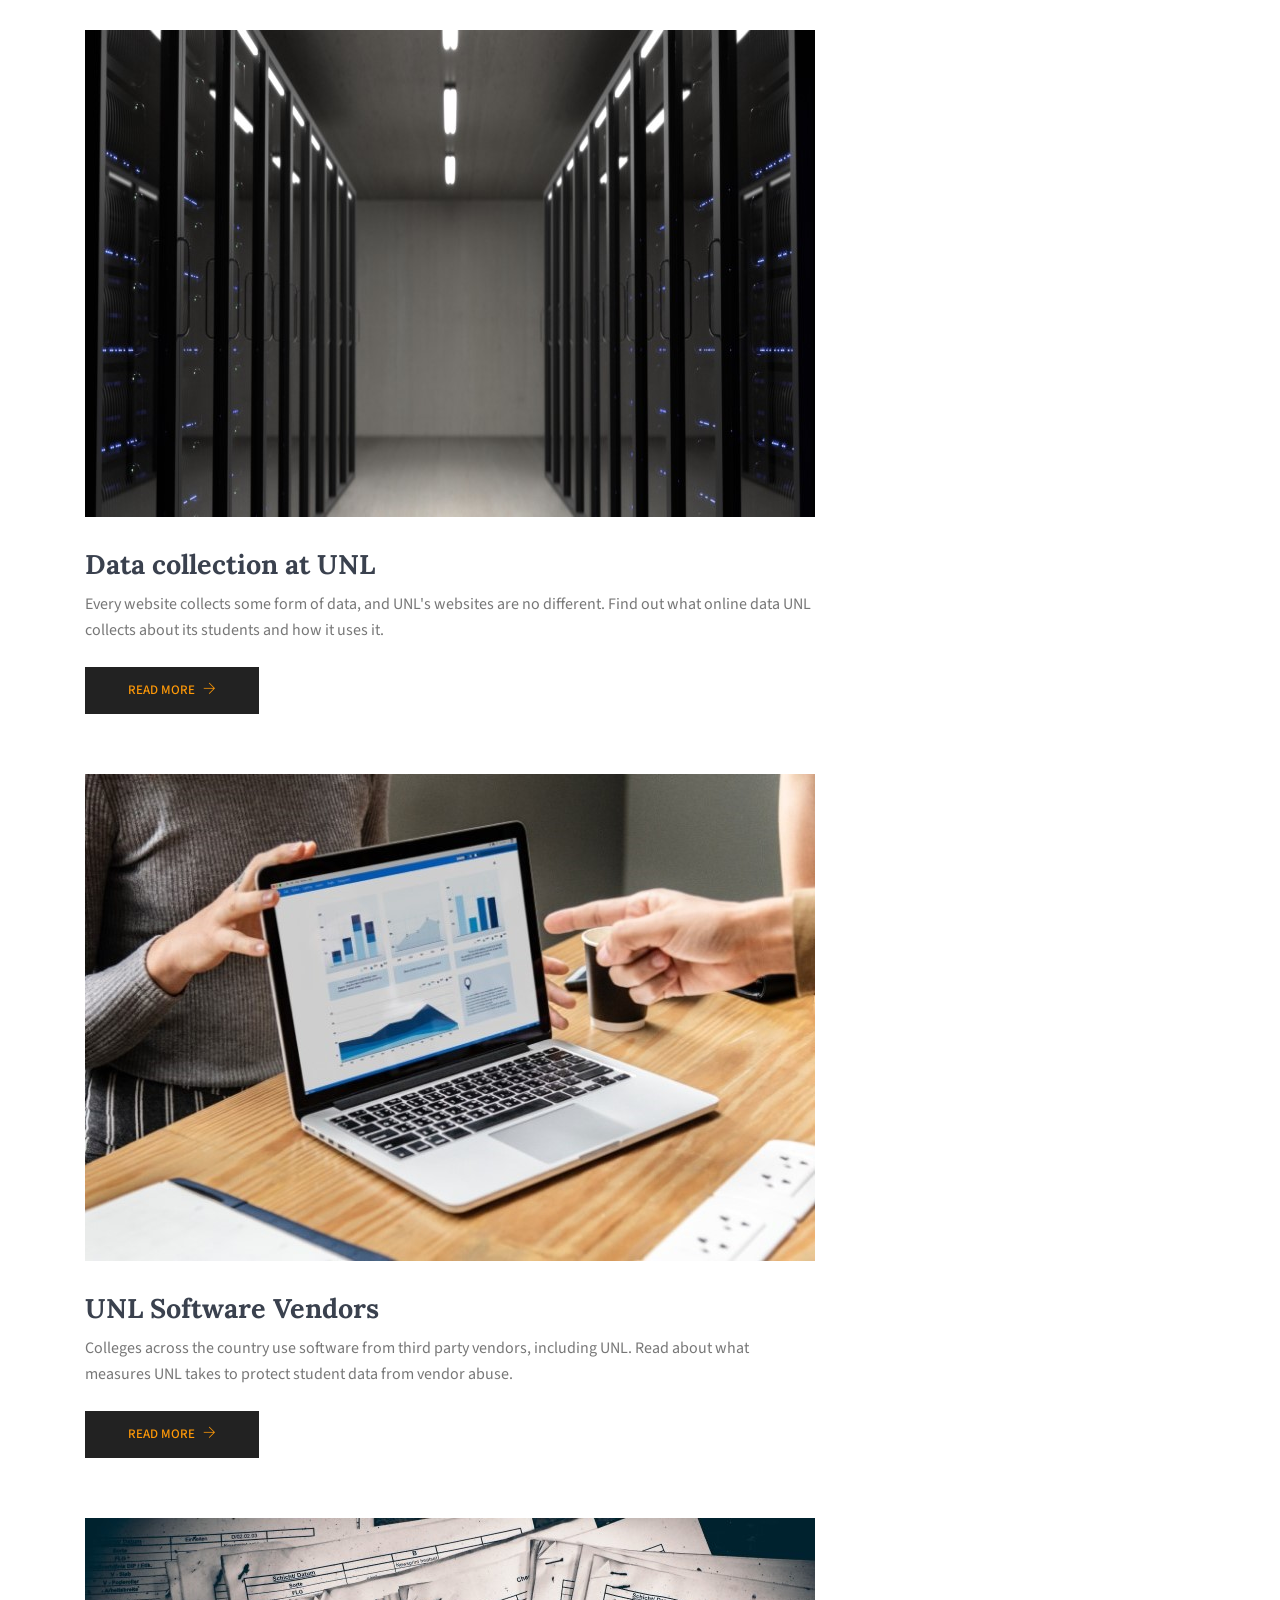
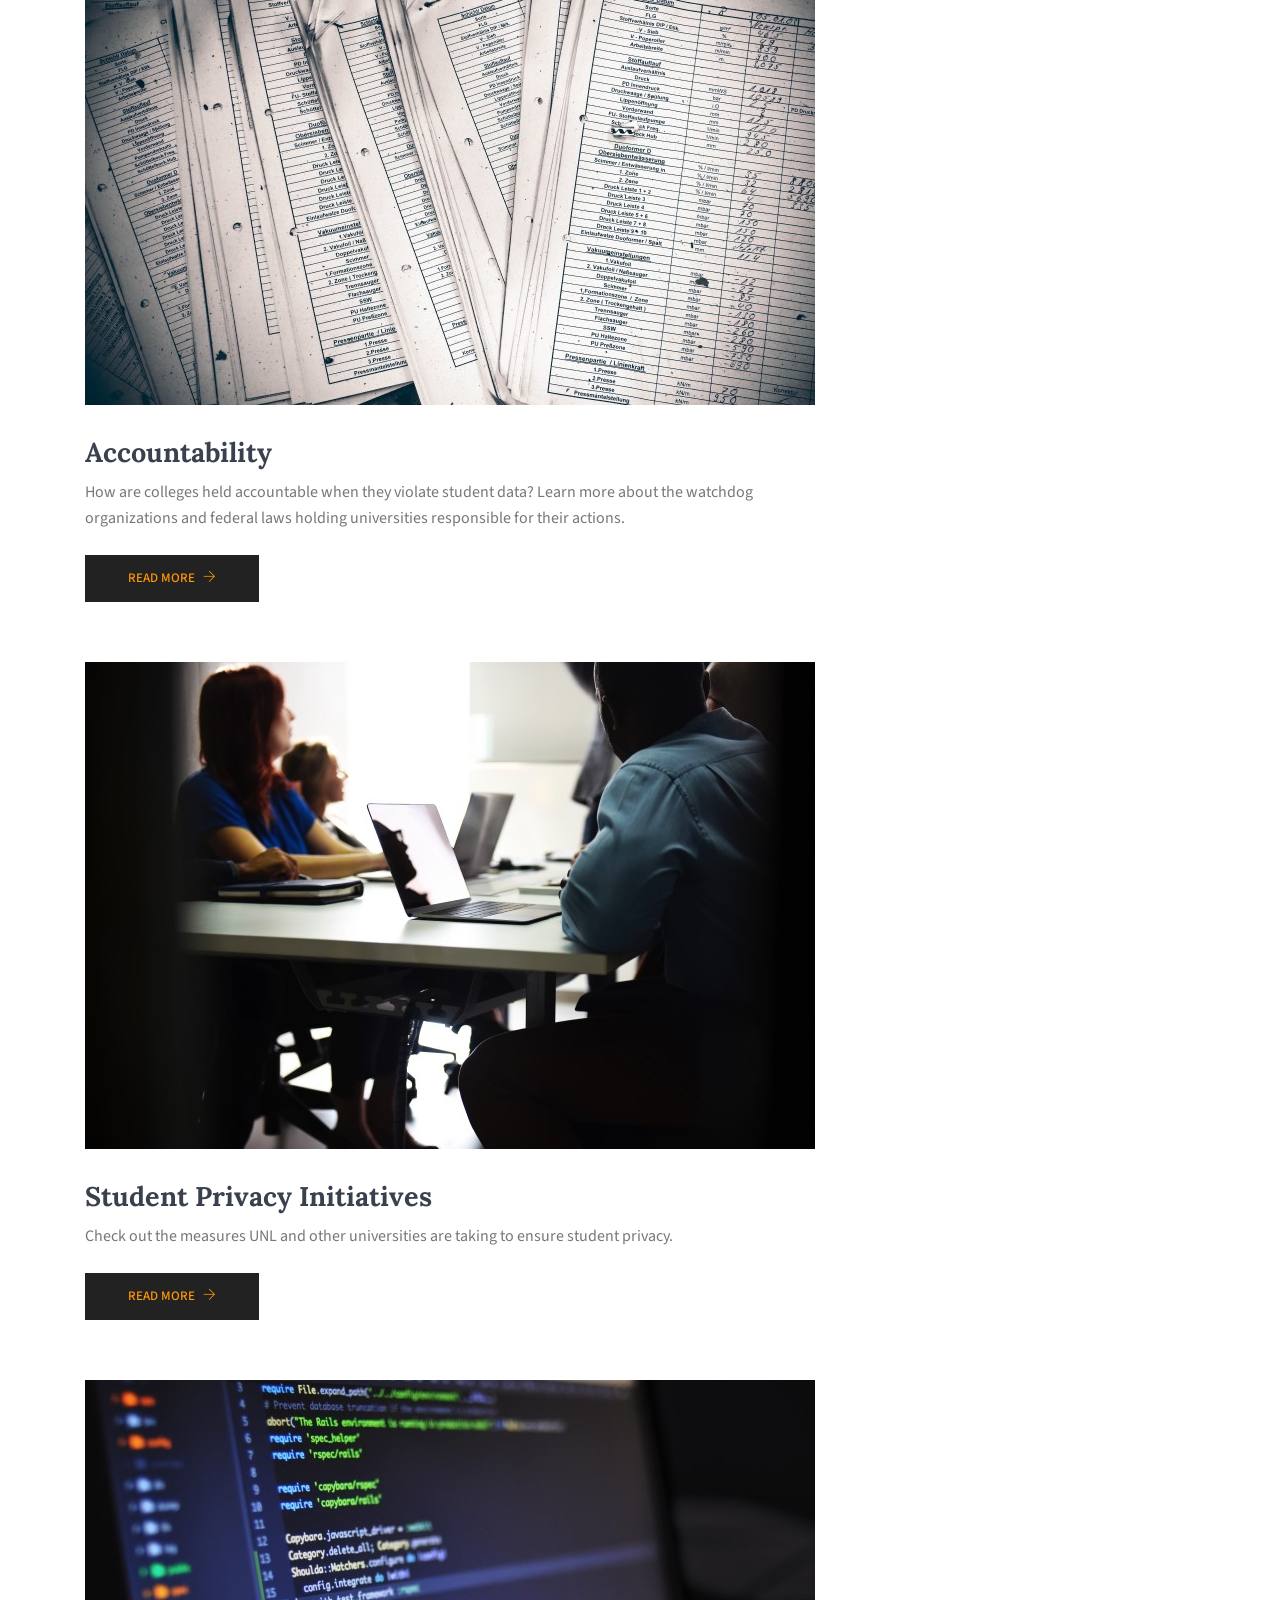
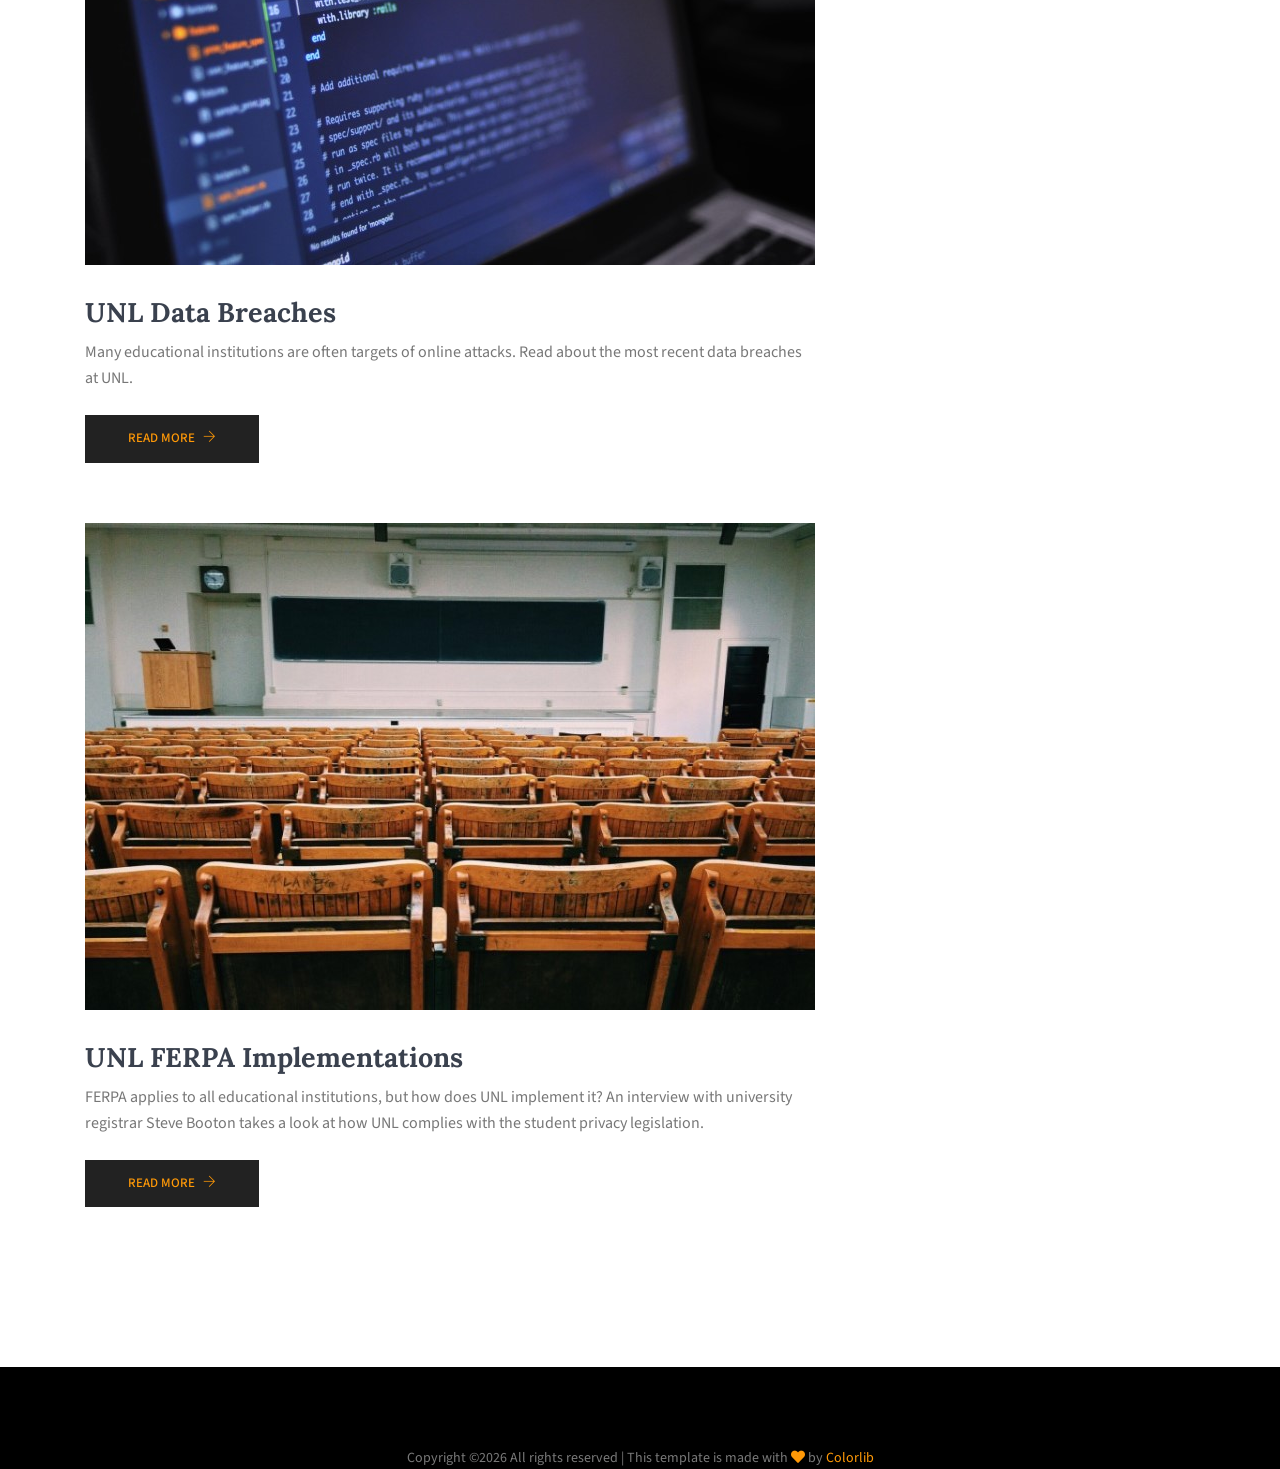
==== commit 791c428f: "Added ferpa implementations page" ====
--- a/index.html
+++ b/index.html
@@ -46,6 +46,7 @@
                   <li class="nav-item"><a class="nav-link" href="accountability.html">Accountability</a></li>
                   <li class="nav-item"><a class="nav-link" href="student-privacy-initiatives.html">Student Privacy Initiatives</a></li>
                   <li class="nav-item"><a class="nav-link" href="data-breaches.html">UNL Data Breaches</a></li>
+                  <li class="nav-item"><a class="nav-link" href="ferpa-implementation.html">UNL FERPA Implementations</a></li>
                 </ul>
               </li>
             </ul>
@@ -137,6 +138,14 @@
               <h3><a href="data-breaches.html">UNL Data Breaches</a></h3>
             </div>
           </div>
+          <div class="card blog__slide text-center">
+            <div class="blog__slide__img">
+              <img class="card-img rounded-0" src="img/blog/FerpaImplementations.jpg" alt="">
+            </div>
+            <div class="blog__slide__content">
+              <h3><a href="ferpa-implementation.html">UNL FERPA Implementations</a></h3>
+            </div>
+          </div>
           
         </div>
       </div>
@@ -156,7 +165,7 @@
                 <a href="background-student-privacy.html">
                   <h3>Background: Student Privacy</h3>
                 </a>
-                <p>Learn about how student privacy is handled by universities, particularly UNL</p>
+                <p>Learn about how student privacy is handled by universities, particularly UNL.</p>
                 <a class="button" href="background-student-privacy.html">Read More <i class="ti-arrow-right"></i></a>
               </div>
             </div>
@@ -169,7 +178,7 @@
                 <a href="health.html">
                   <h3>HIPPA and Health Data</h3>
                 </a>
-                <p>Read about how UNL handles student health data and what the university does to comply with HIPPA</p>
+                <p>Read about how UNL handles student health data and what the university does to comply with HIPPA.</p>
                 <a class="button" href="health.html">Read More <i class="ti-arrow-right"></i></a>
               </div>
             </div>
@@ -182,7 +191,7 @@
                 <a href="differences.html">
                   <h3>Differences Between Educational Institutions in FERPA</h3>
                 </a>
-                <p>Not all types of school are the same. Read this article to learn about the main differences in FERPA between K-12 and universities</p>
+                <p>Not all types of school are the same. Read this article to learn about the main differences in FERPA between K-12 and universities.</p>
                 <a class="button" href="differences.html">Read More <i class="ti-arrow-right"></i></a>
               </div>
             </div>
@@ -208,7 +217,7 @@
                 <a href="software-vendors.html">
                   <h3>UNL Software Vendors</h3>
                 </a>
-                <p>Colleges across the country use software from third party vendors, including UNL. Read about what measures UNL takes to protect student data from vendor abuse</p>
+                <p>Colleges across the country use software from third party vendors, including UNL. Read about what measures UNL takes to protect student data from vendor abuse.</p>
                 <a class="button" href="software-vendors.html">Read More <i class="ti-arrow-right"></i></a>
               </div>
             </div>
@@ -249,6 +258,19 @@
                 </a>
                 <p>Many educational institutions are often targets of online attacks. Read about the most recent data breaches at UNL.</p>
                 <a class="button" href="data-breaches.html">Read More <i class="ti-arrow-right"></i></a>
+              </div>
+            </div>
+
+            <div class="single-recent-blog-post">
+              <div class="thumb">
+                <img class="img-fluid" src="img/blog/FerpaImplementations.jpg" alt="">
+              </div>
+              <div class="details mt-20">
+                <a href="ferpa-implementation.html">
+                  <h3>UNL FERPA Implementations</h3>
+                </a>
+                <p>FERPA applies to all educational institutions, but how does UNL implement it? An interview with university registrar Steve Booton takes a look at how UNL complies with the student privacy legislation.</p>
+                <a class="button" href="ferpa-implementation.html">Read More <i class="ti-arrow-right"></i></a>
               </div>
             </div>
 
--- a/css/CustomStyles.css
+++ b/css/CustomStyles.css
@@ -40,4 +40,9 @@
 #data-breaches-initiatives-hero-banner {
     background: url(../img/banner/DataBreaches.jpg) left center no-repeat;
     background-size: cover
+}
+
+#ferpa-implementations-hero-banner {
+    background: url(../img/banner/FerpaImplementations.jpg) left center no-repeat;
+    background-size: cover
 }
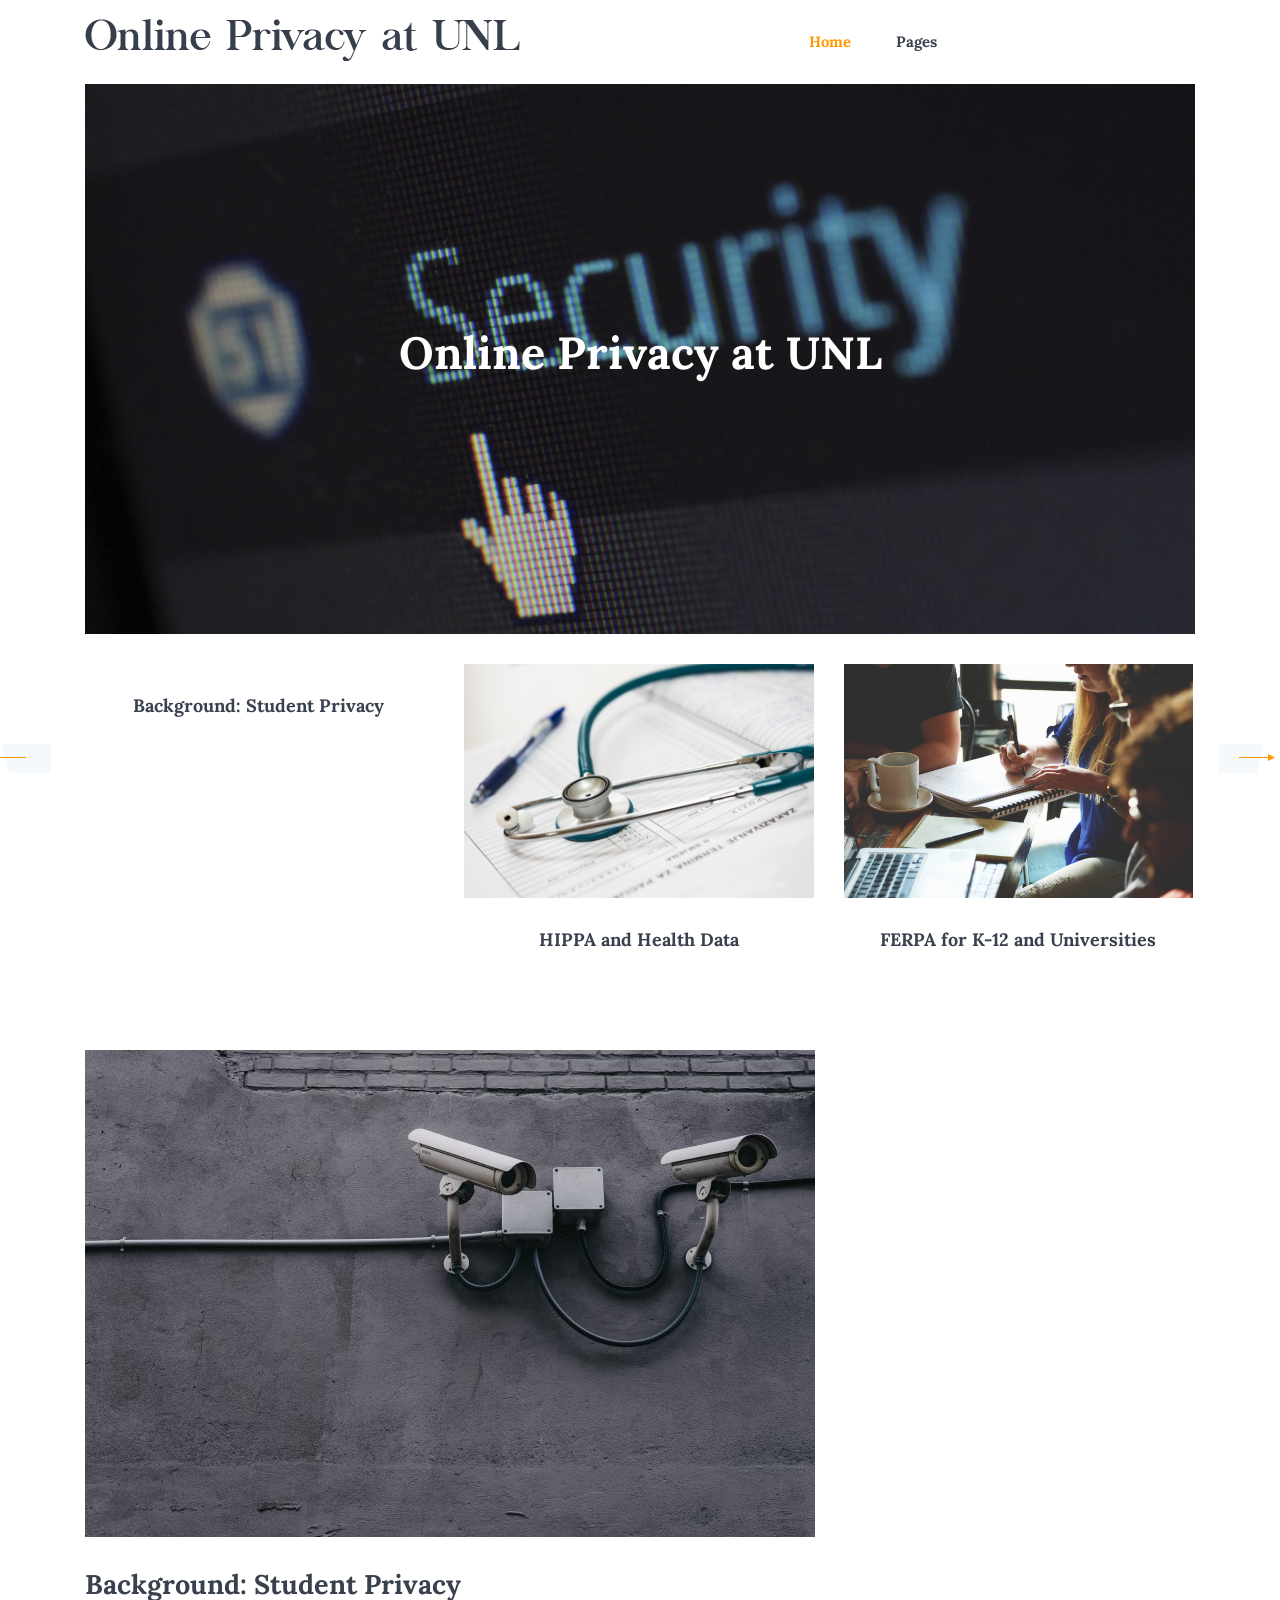
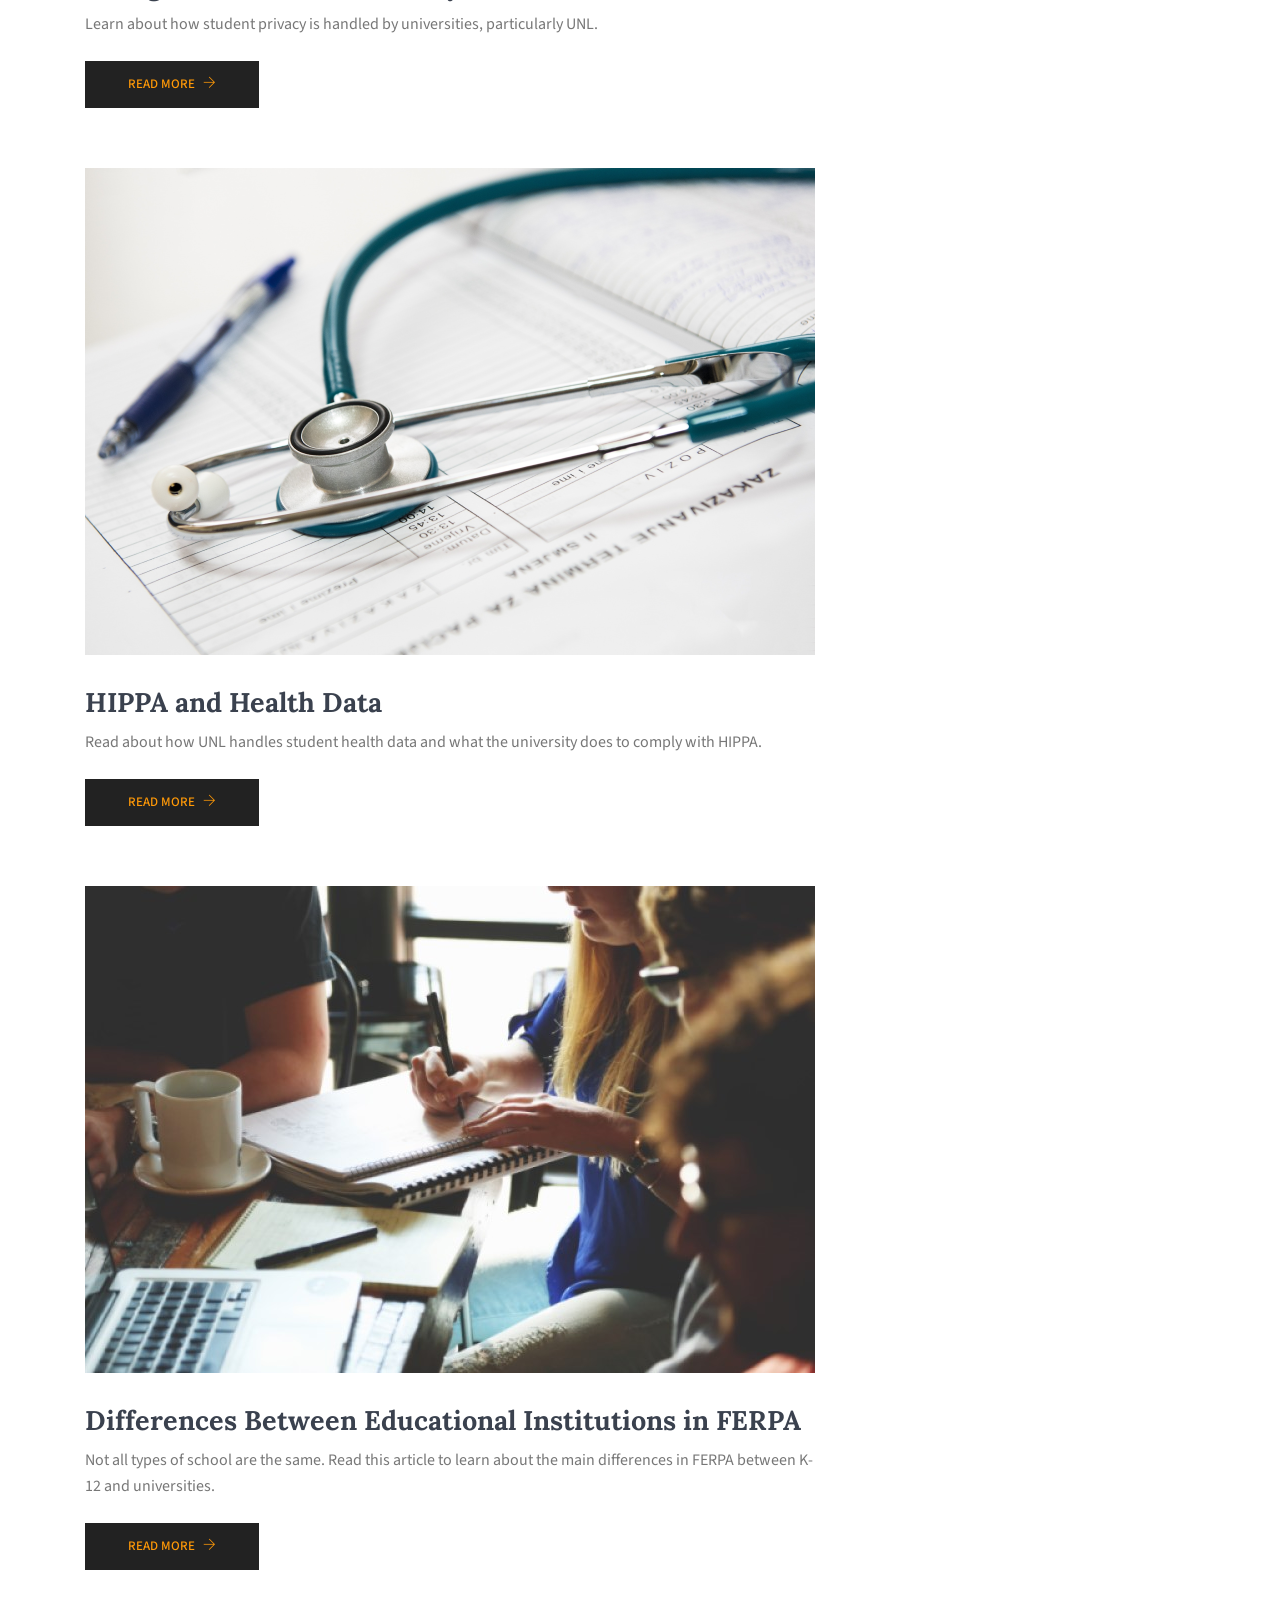
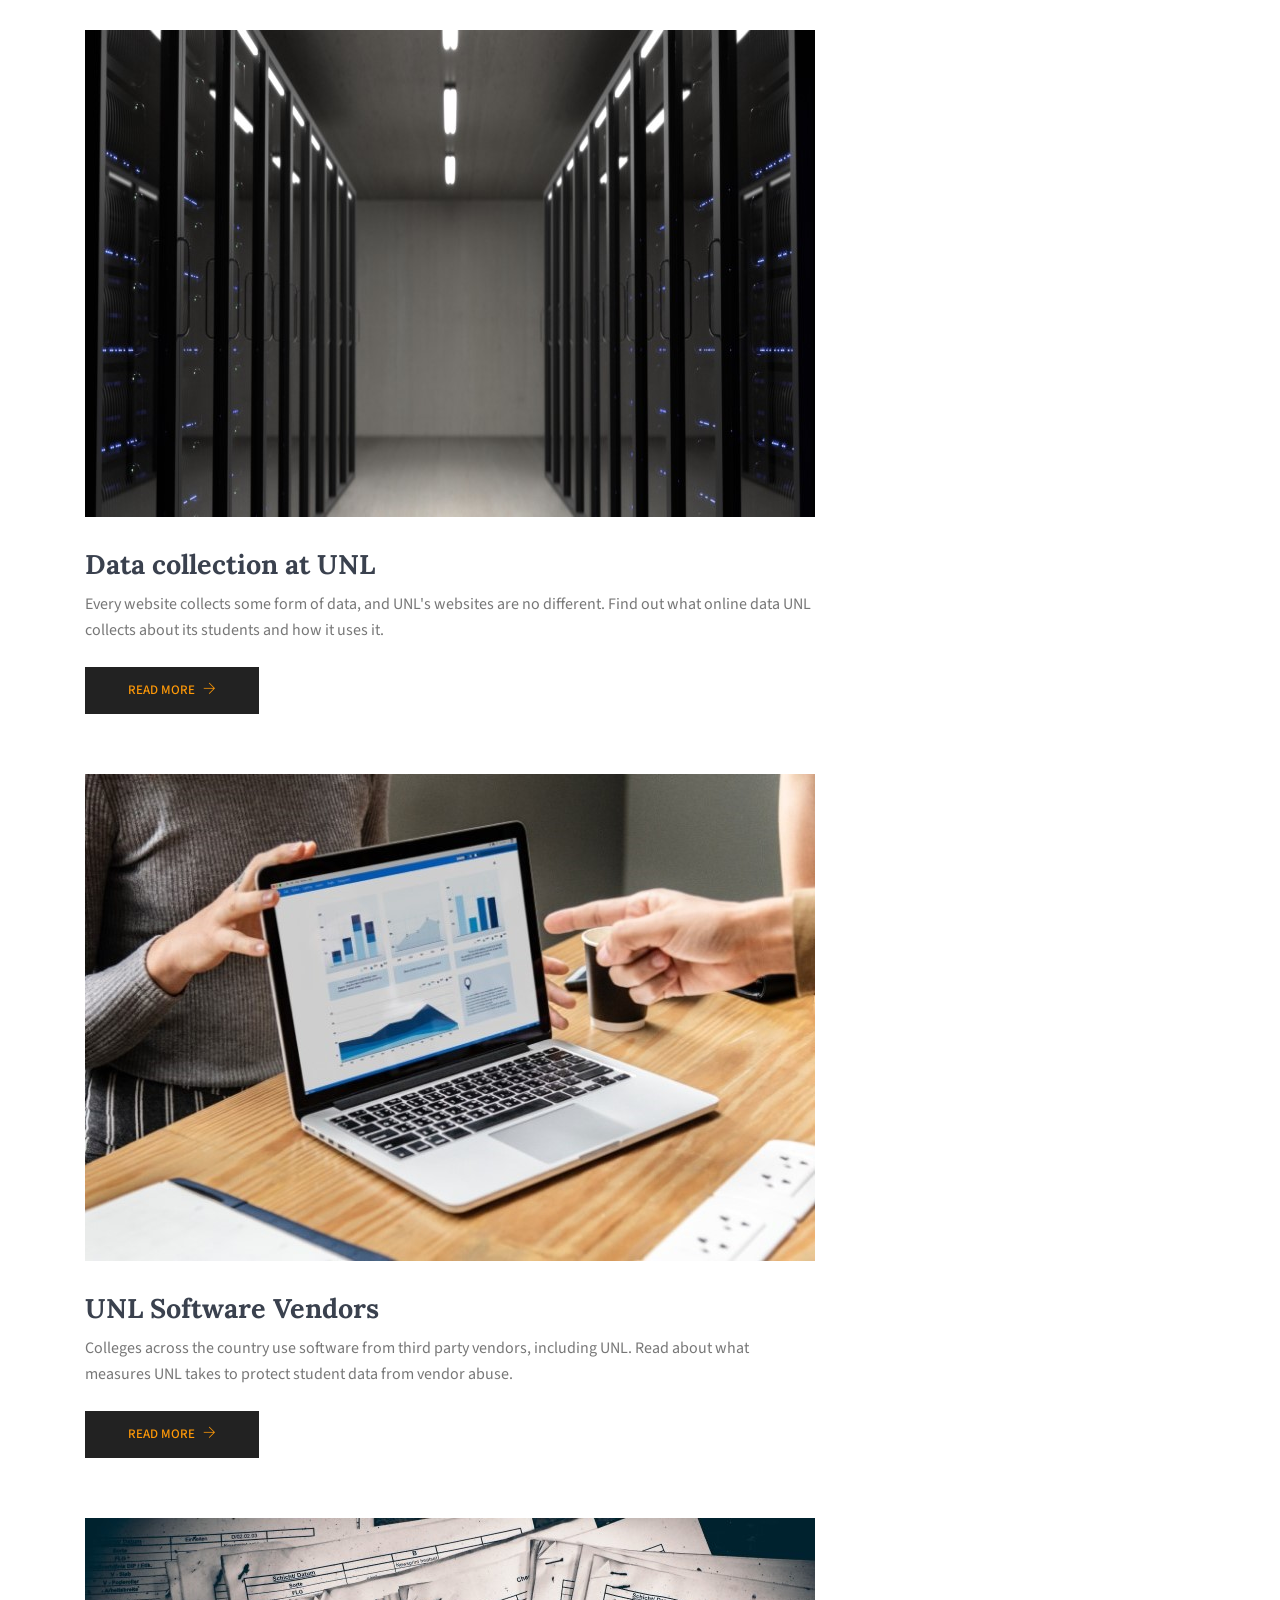
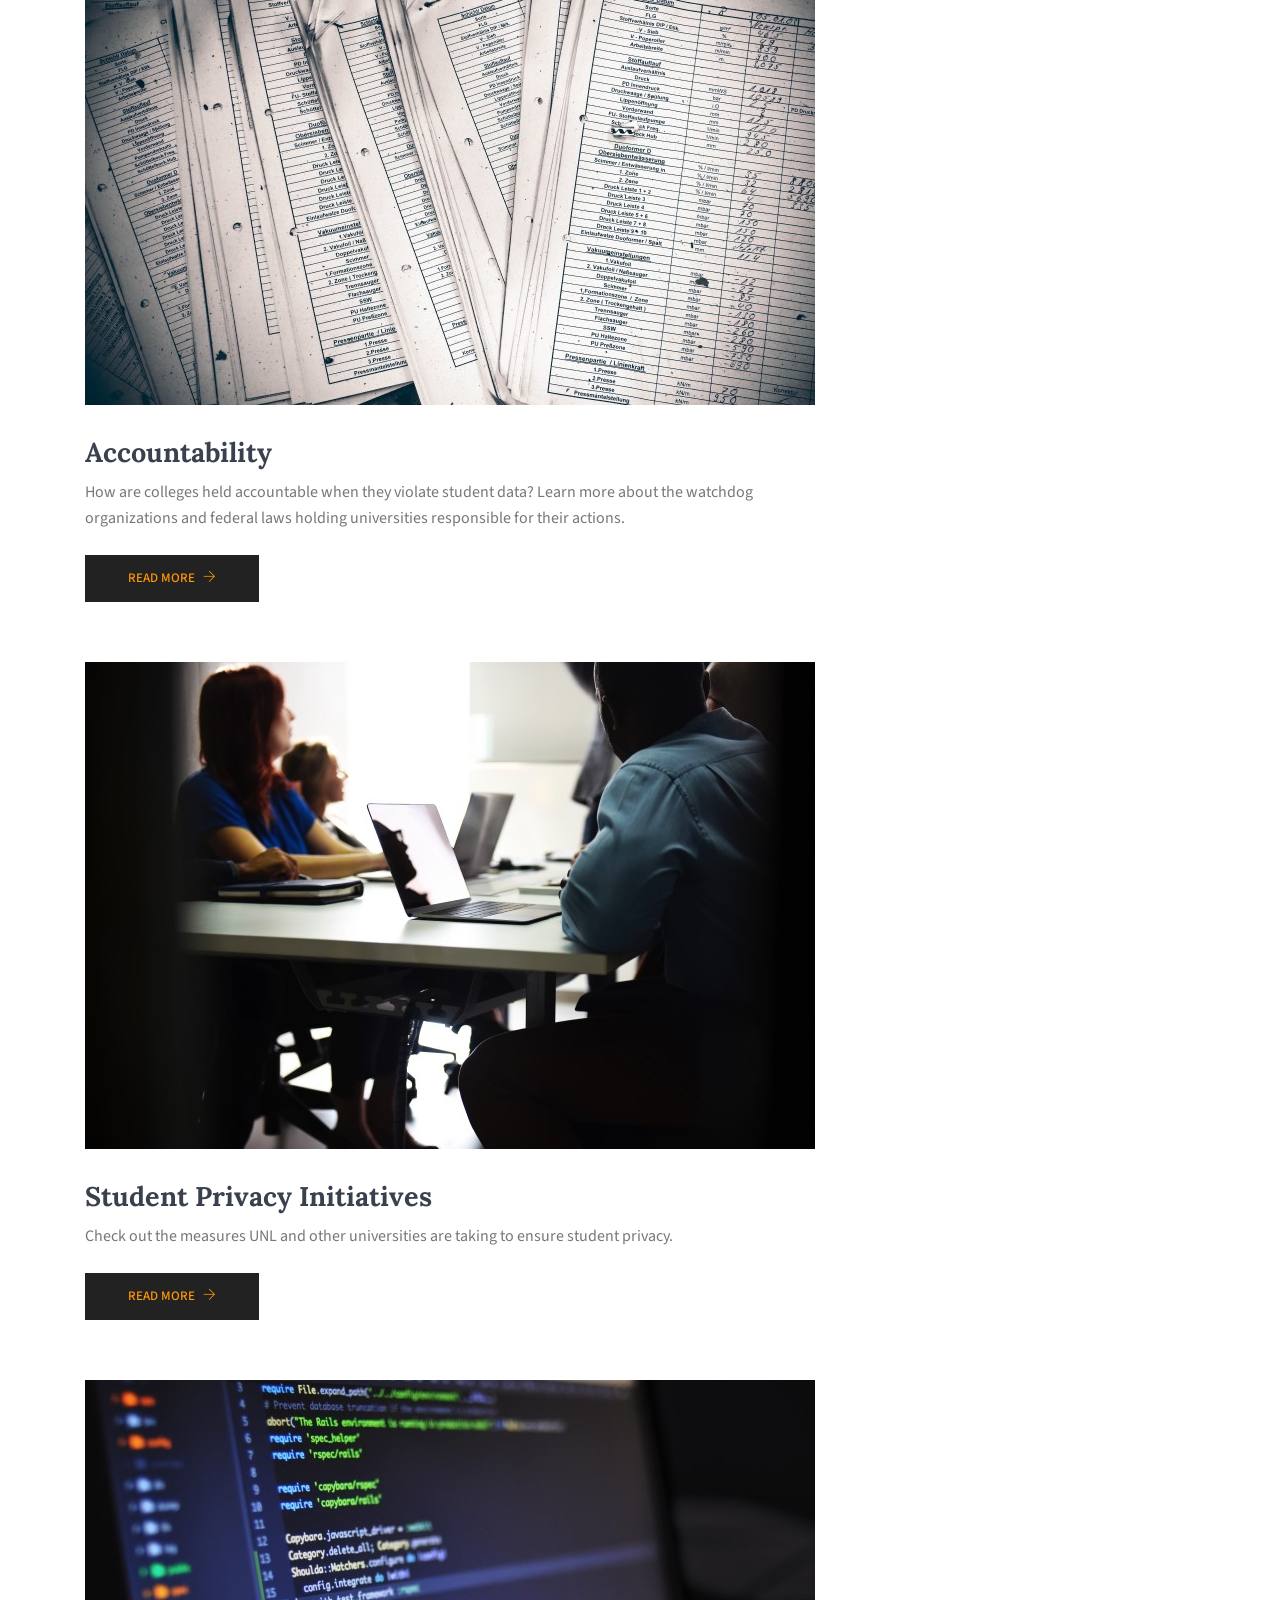
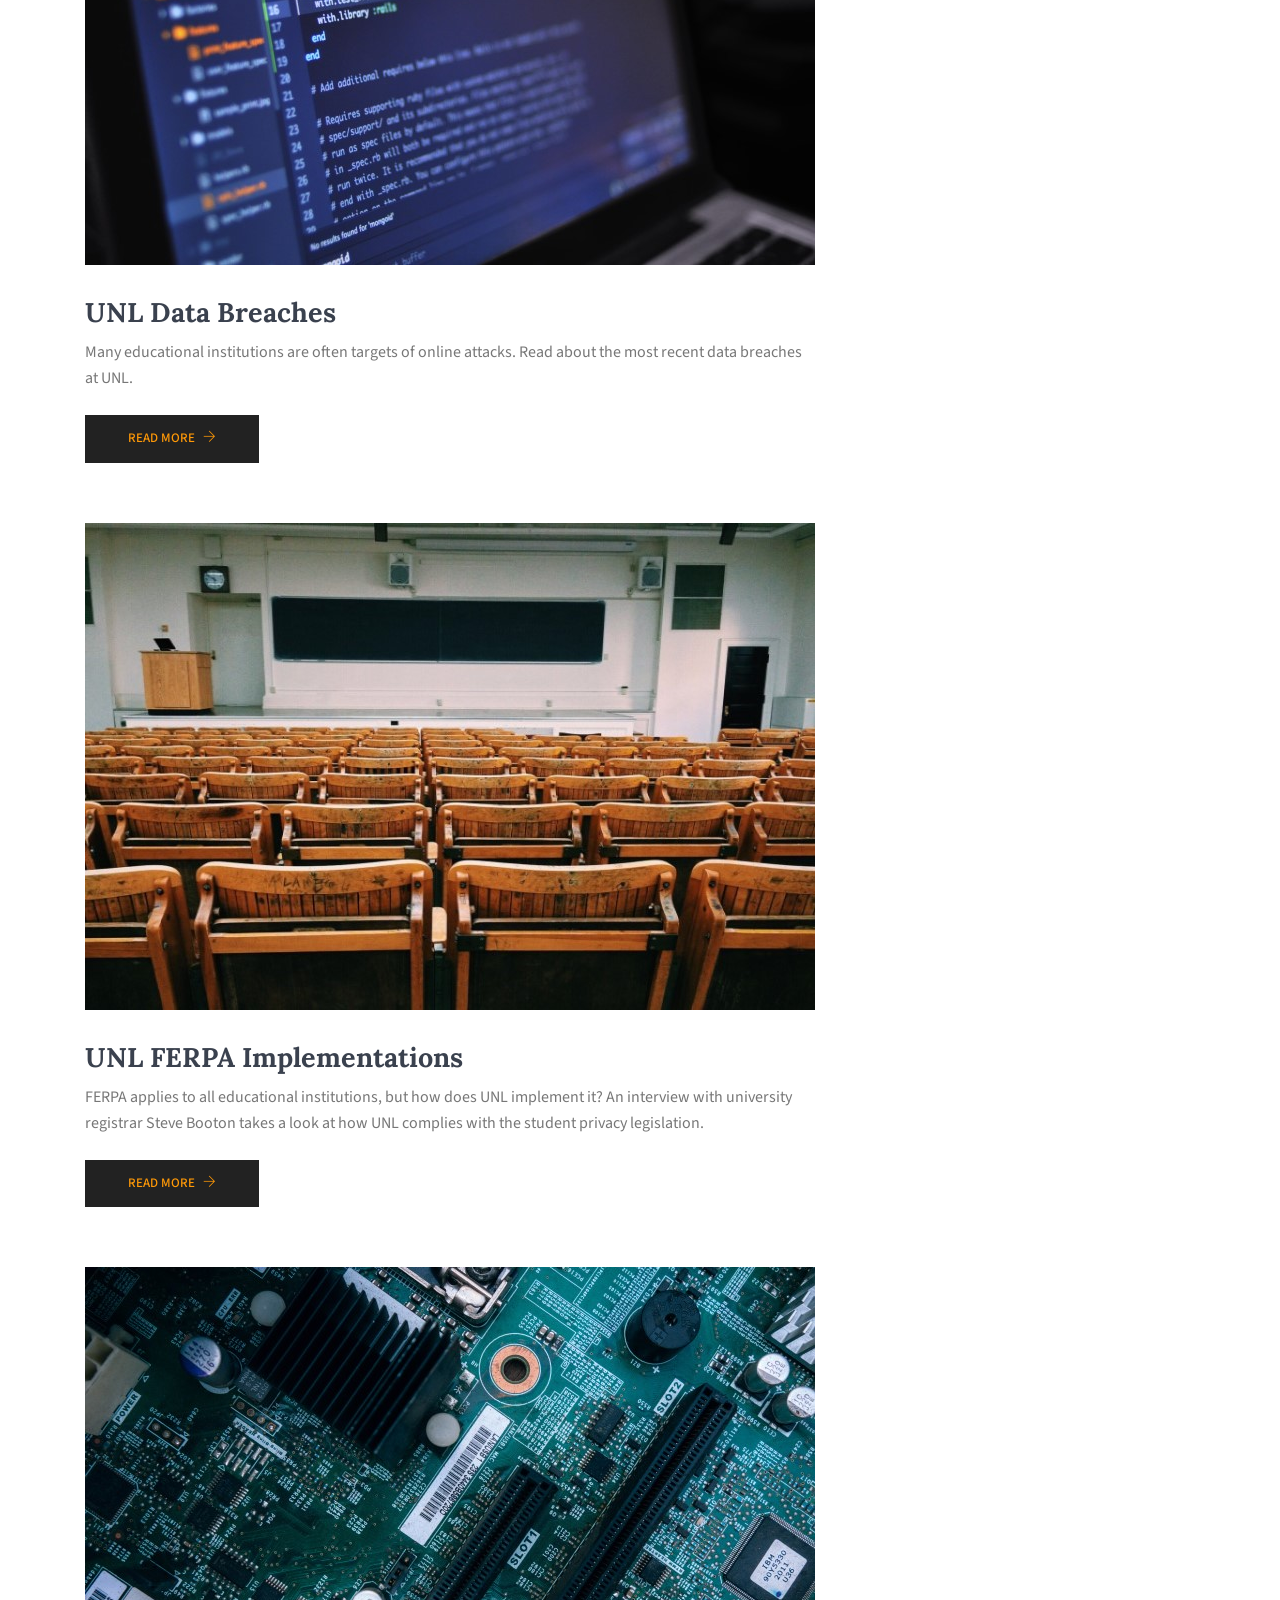
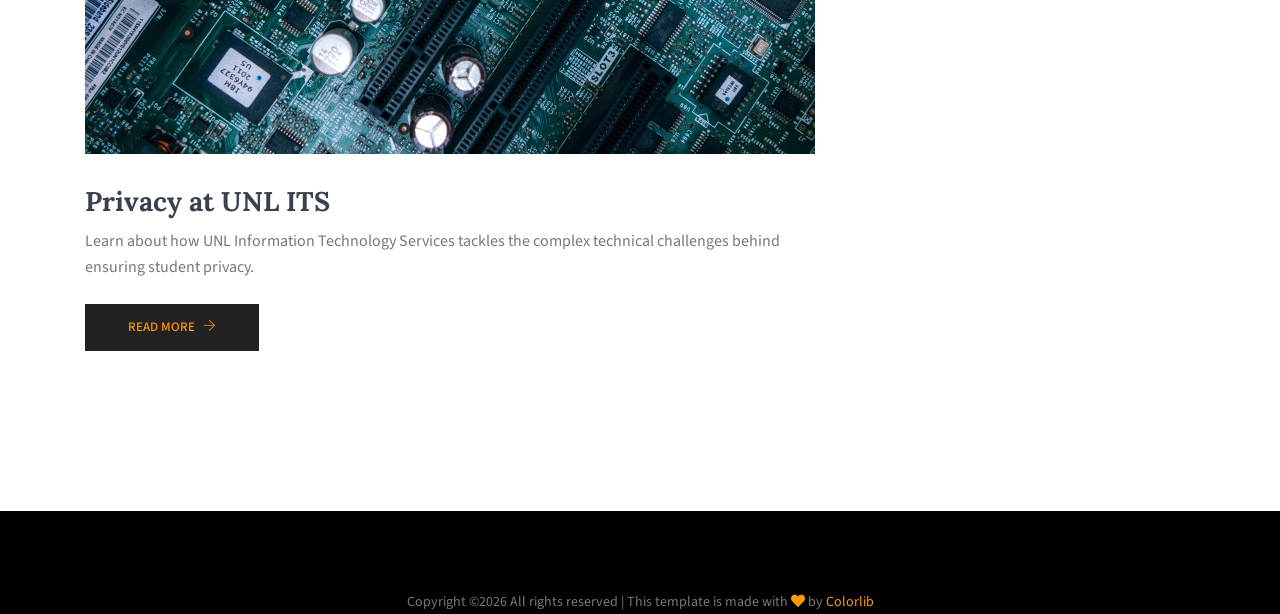
==== commit d0d59dbc: "Added UNL ITS page" ====
--- a/index.html
+++ b/index.html
@@ -44,9 +44,10 @@
                   <li class="nav-item"><a class="nav-link" href="data-collection.html">Data Collection</a></li>
                   <li class="nav-item"><a class="nav-link" href="software-vendors.html">Software Vendors</a></li>
                   <li class="nav-item"><a class="nav-link" href="accountability.html">Accountability</a></li>
-                  <li class="nav-item"><a class="nav-link" href="student-privacy-initiatives.html">Student Privacy Initiatives</a></li>
+                  <li class="nav-item"><a class="nav-link" href="student-privacy-initiatives.html">Privacy Initiatives</a></li>
                   <li class="nav-item"><a class="nav-link" href="data-breaches.html">UNL Data Breaches</a></li>
                   <li class="nav-item"><a class="nav-link" href="ferpa-implementation.html">UNL FERPA Implementations</a></li>
+                  <li class="nav-item"><a class="nav-link" href="its-privacy.html">ITS Privacy</a></li>
                 </ul>
               </li>
             </ul>
@@ -146,6 +147,14 @@
               <h3><a href="ferpa-implementation.html">UNL FERPA Implementations</a></h3>
             </div>
           </div>
+          <div class="card blog__slide text-center">
+            <div class="blog__slide__img">
+              <img class="card-img rounded-0" src="img/blog/ItsPrivacy.jpg" alt="">
+            </div>
+            <div class="blog__slide__content">
+              <h3><a href="its-privacy.html">Privacy at UNL ITS</a></h3>
+            </div>
+          </div>
           
         </div>
       </div>
@@ -271,6 +280,19 @@
                 </a>
                 <p>FERPA applies to all educational institutions, but how does UNL implement it? An interview with university registrar Steve Booton takes a look at how UNL complies with the student privacy legislation.</p>
                 <a class="button" href="ferpa-implementation.html">Read More <i class="ti-arrow-right"></i></a>
+              </div>
+            </div>
+
+            <div class="single-recent-blog-post">
+              <div class="thumb">
+                <img class="img-fluid" src="img/blog/ItsPrivacy.jpg" alt="">
+              </div>
+              <div class="details mt-20">
+                <a href="its-privacy.html">
+                  <h3>Privacy at UNL ITS</h3>
+                </a>
+                <p>Learn about how UNL Information Technology Services tackles the complex technical challenges behind ensuring student privacy.</p>
+                <a class="button" href="its-privacy.html">Read More <i class="ti-arrow-right"></i></a>
               </div>
             </div>
 
--- a/css/CustomStyles.css
+++ b/css/CustomStyles.css
@@ -45,4 +45,9 @@
 #ferpa-implementations-hero-banner {
     background: url(../img/banner/FerpaImplementations.jpg) left center no-repeat;
     background-size: cover
+}
+
+#its-privacy-hero-banner {
+    background: url(../img/banner/ItsPrivacy.jpg) left center no-repeat;
+    background-size: cover
 }
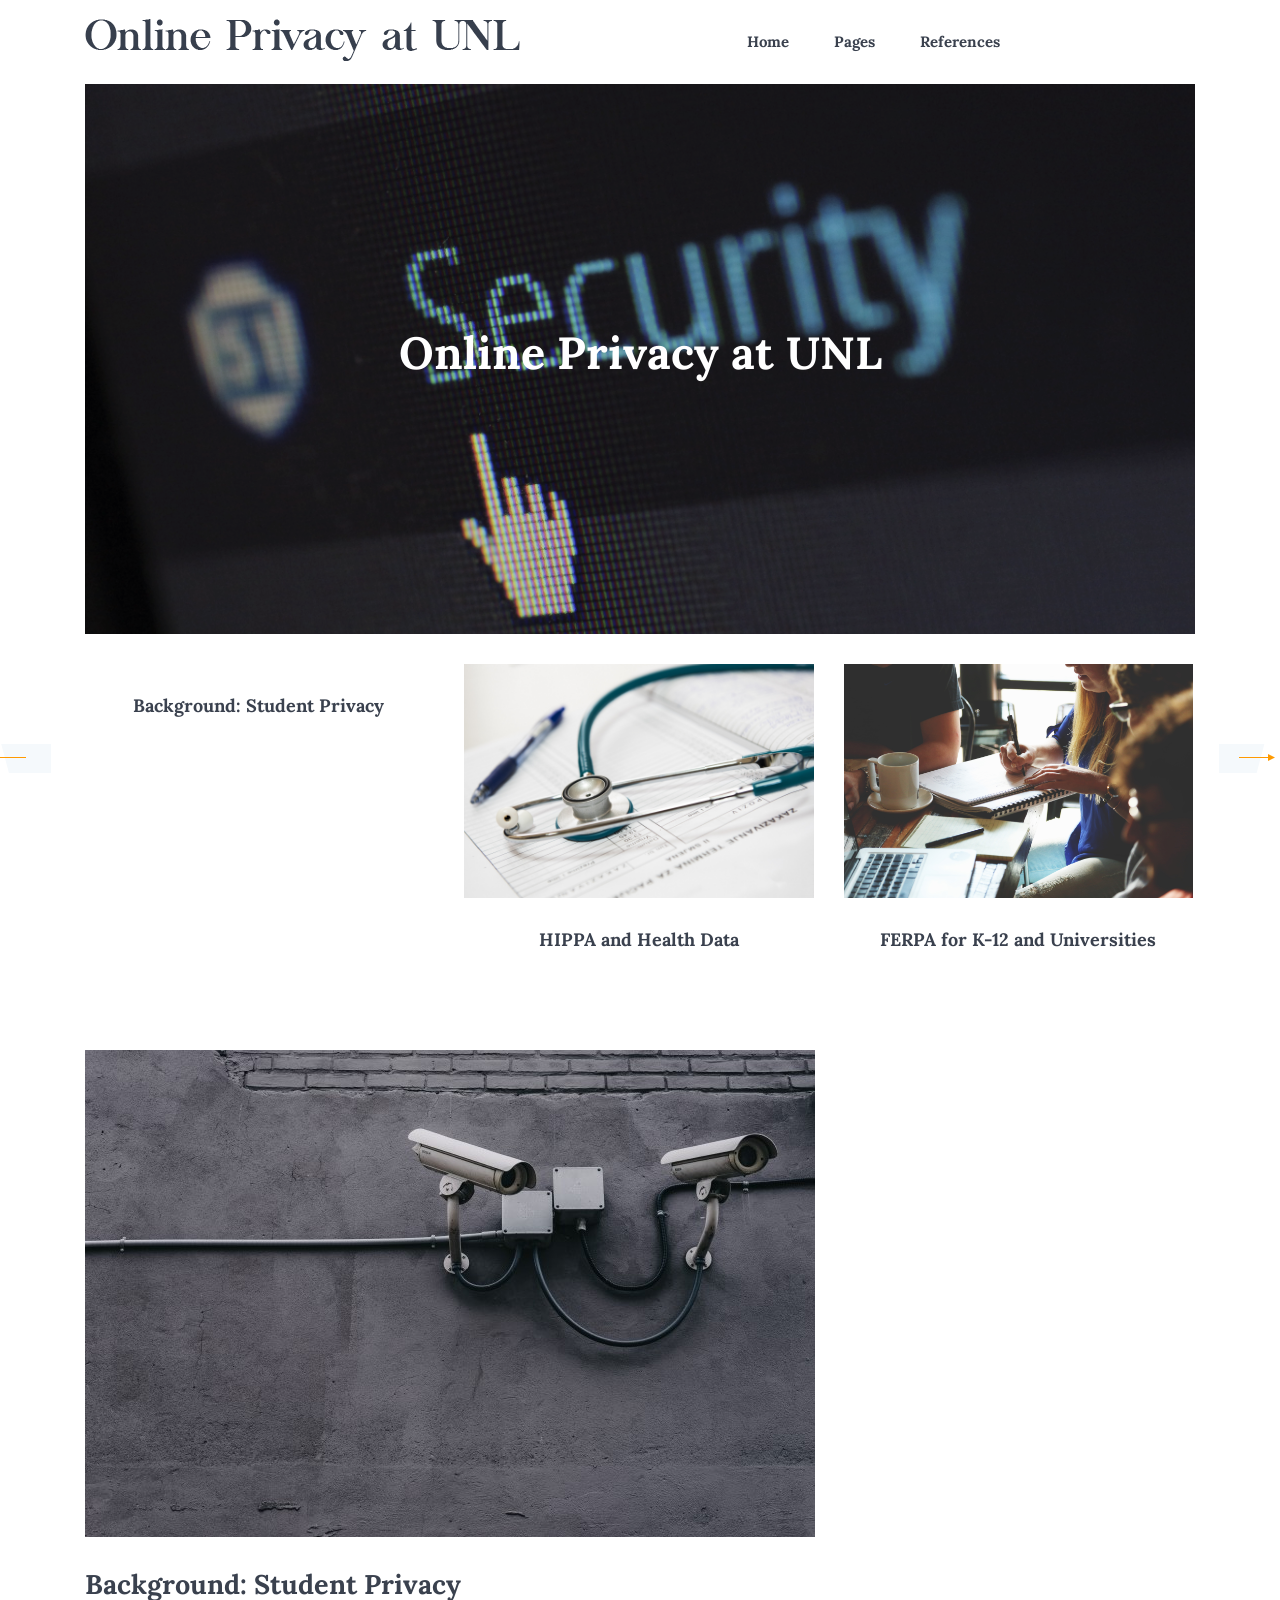
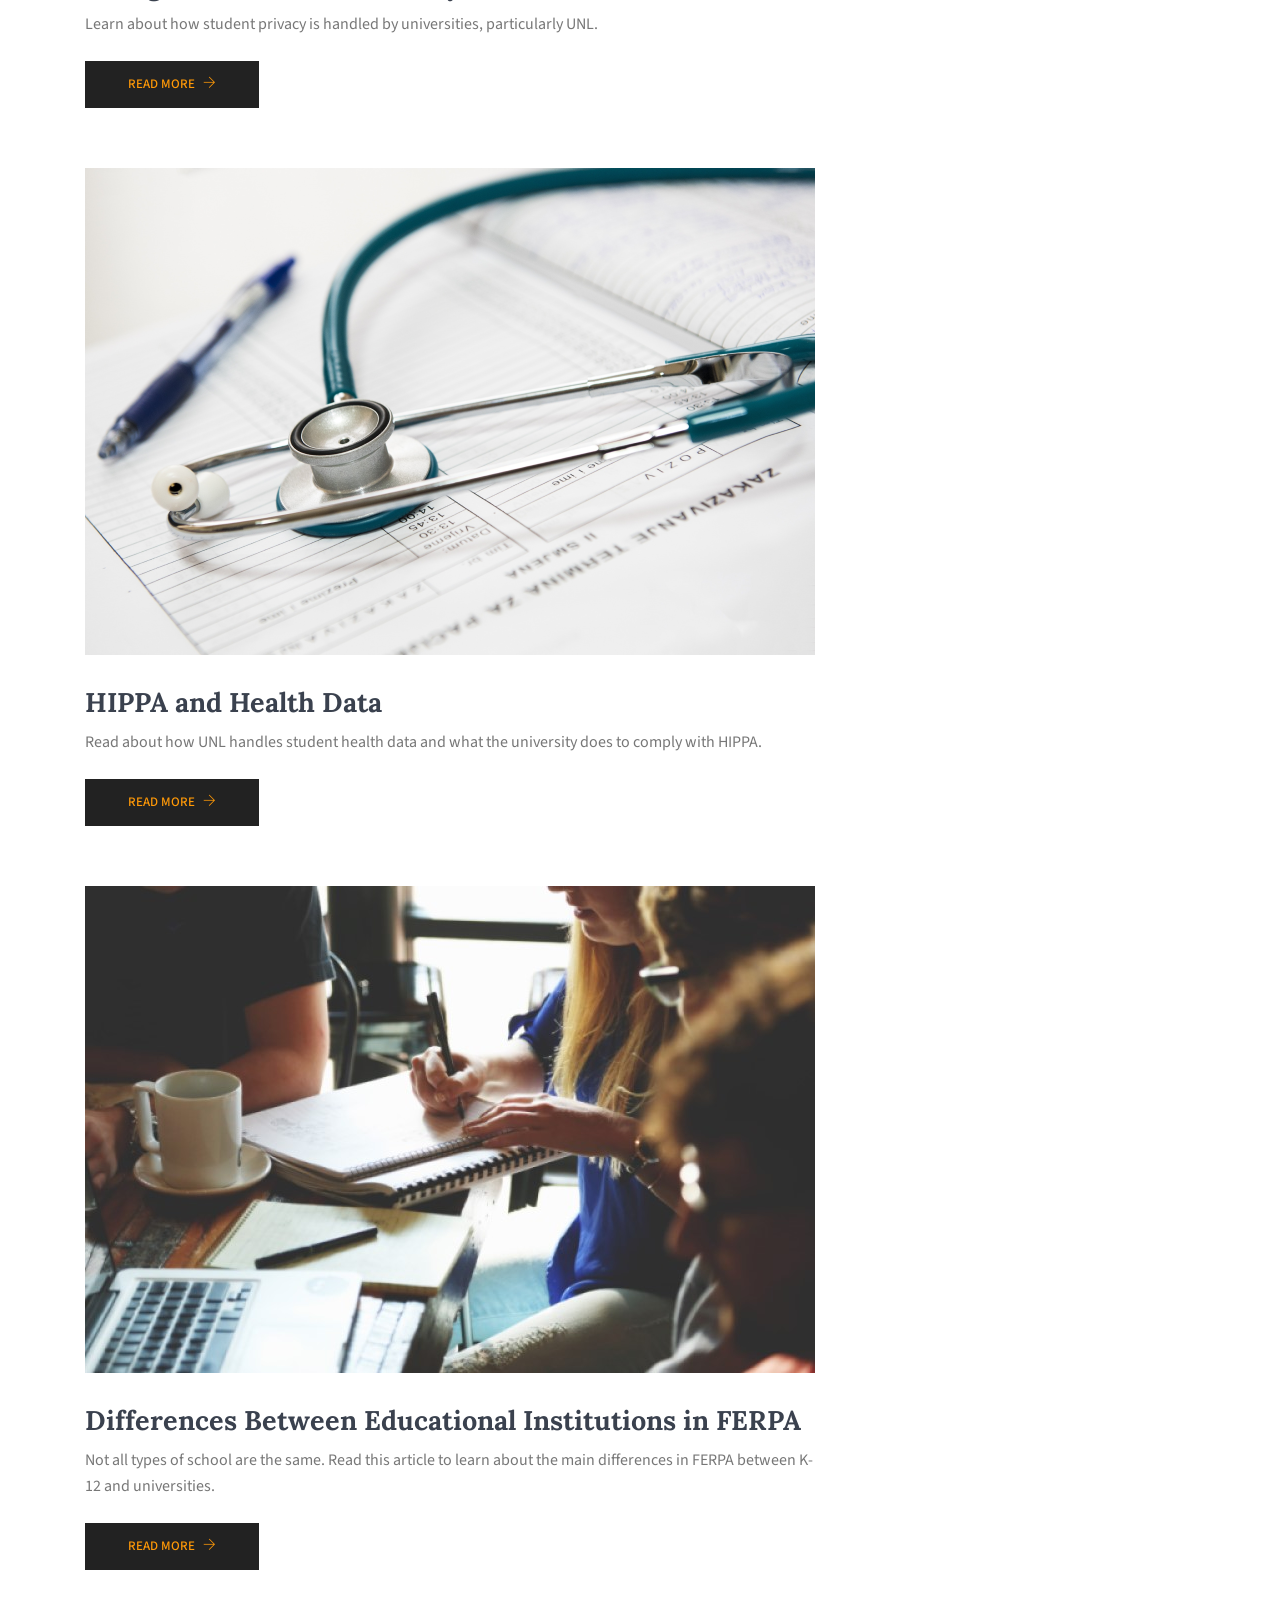
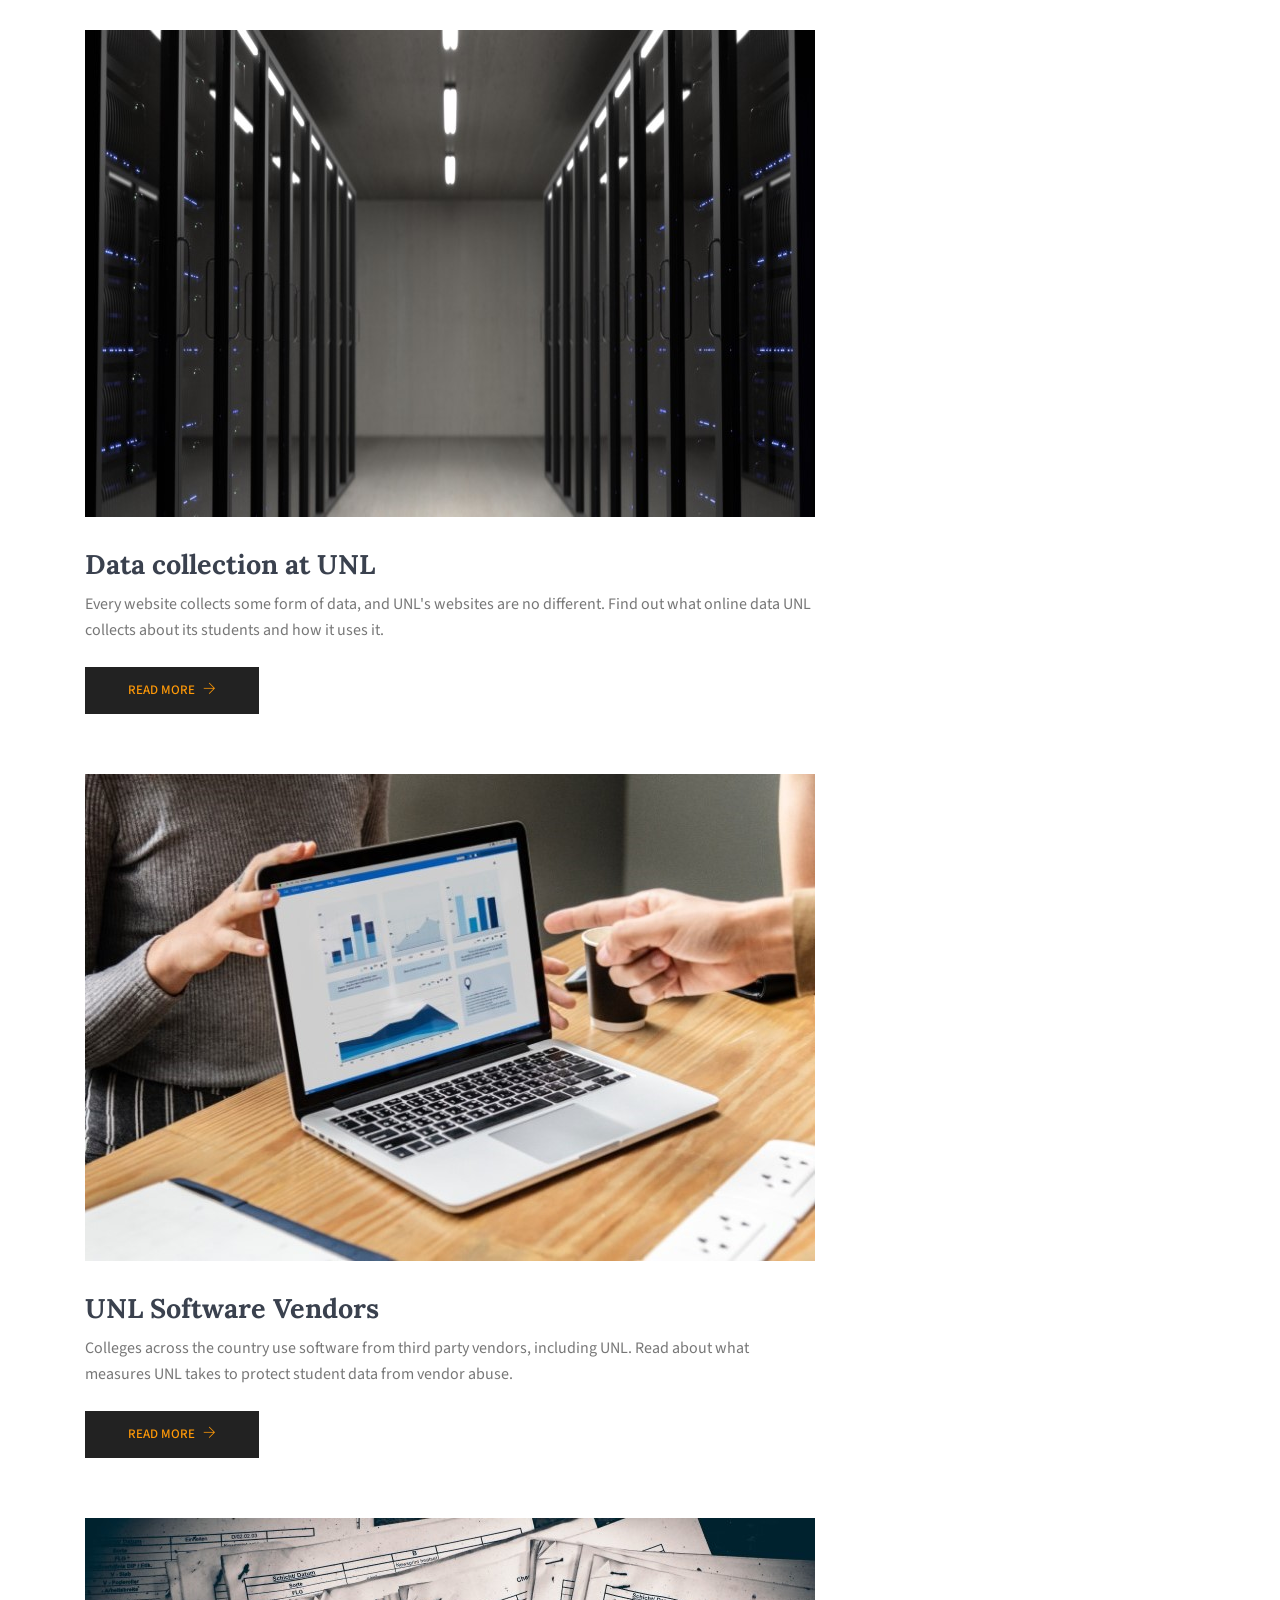
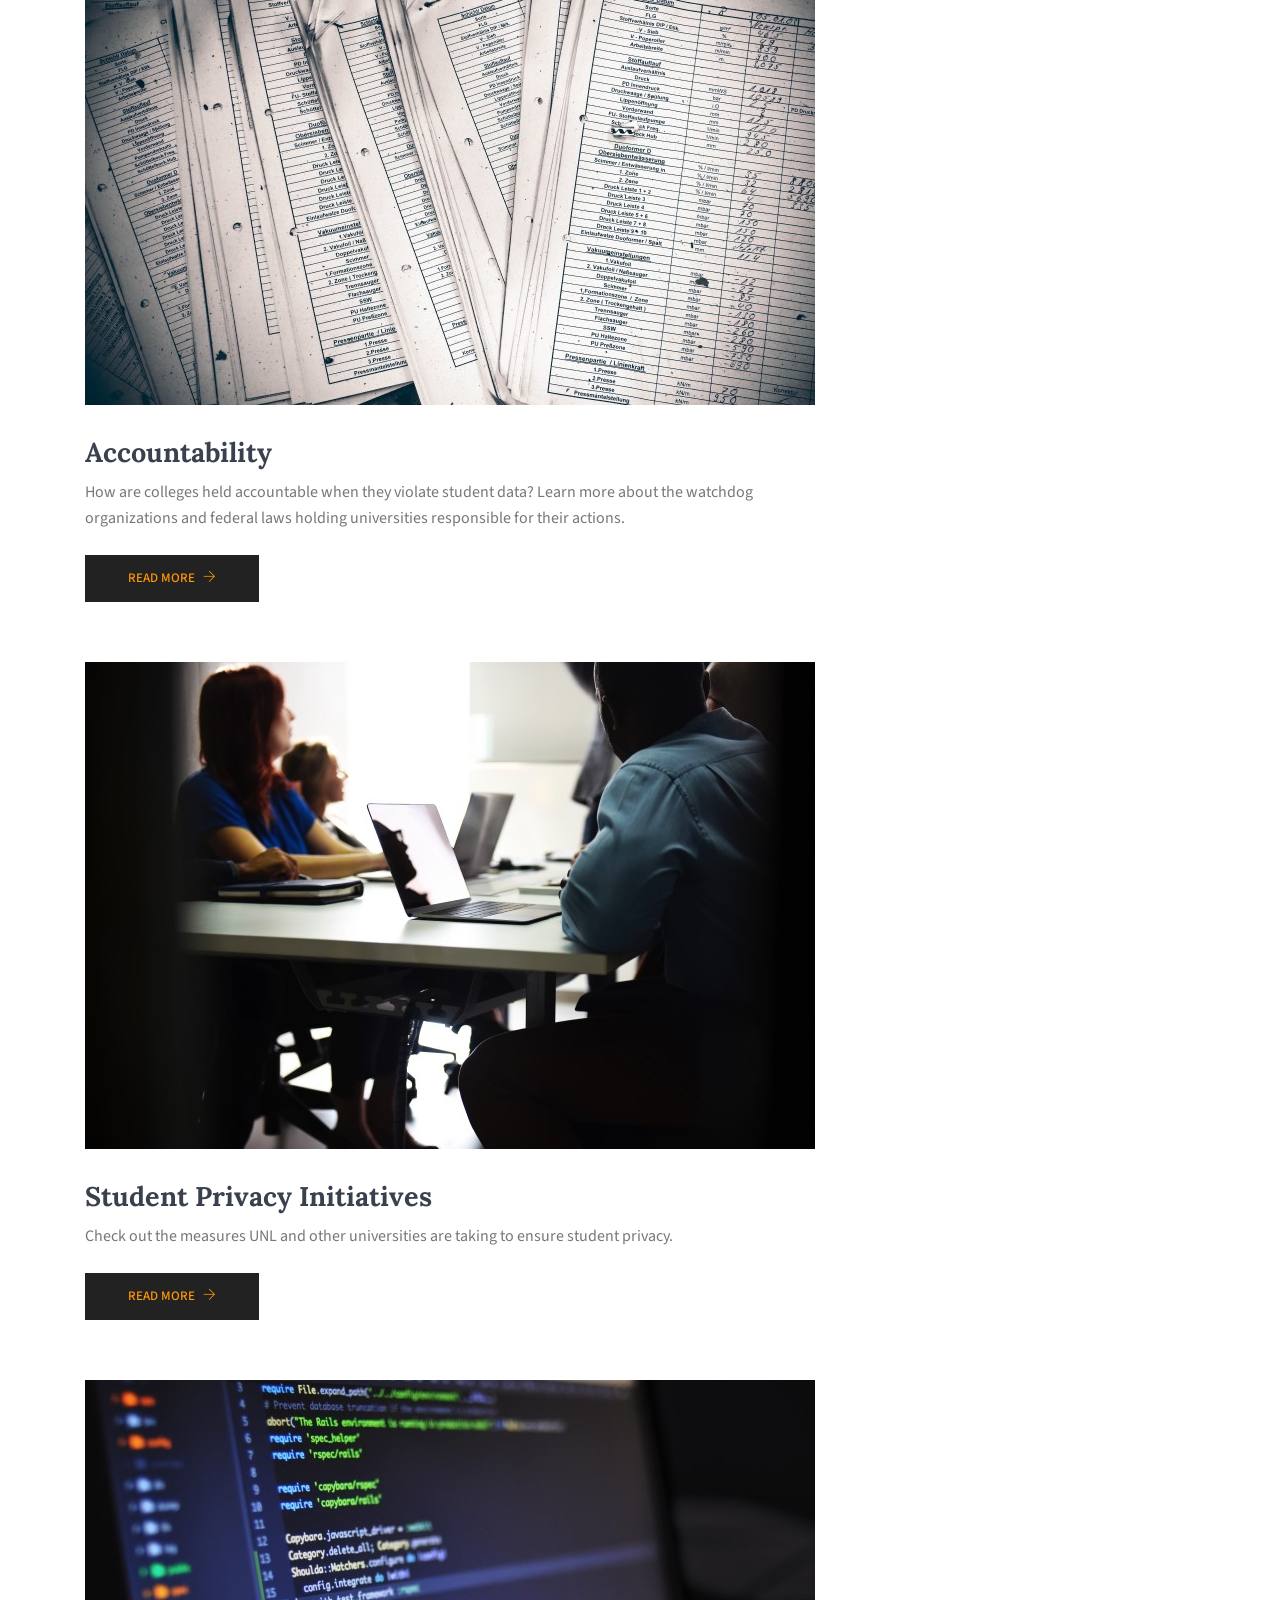
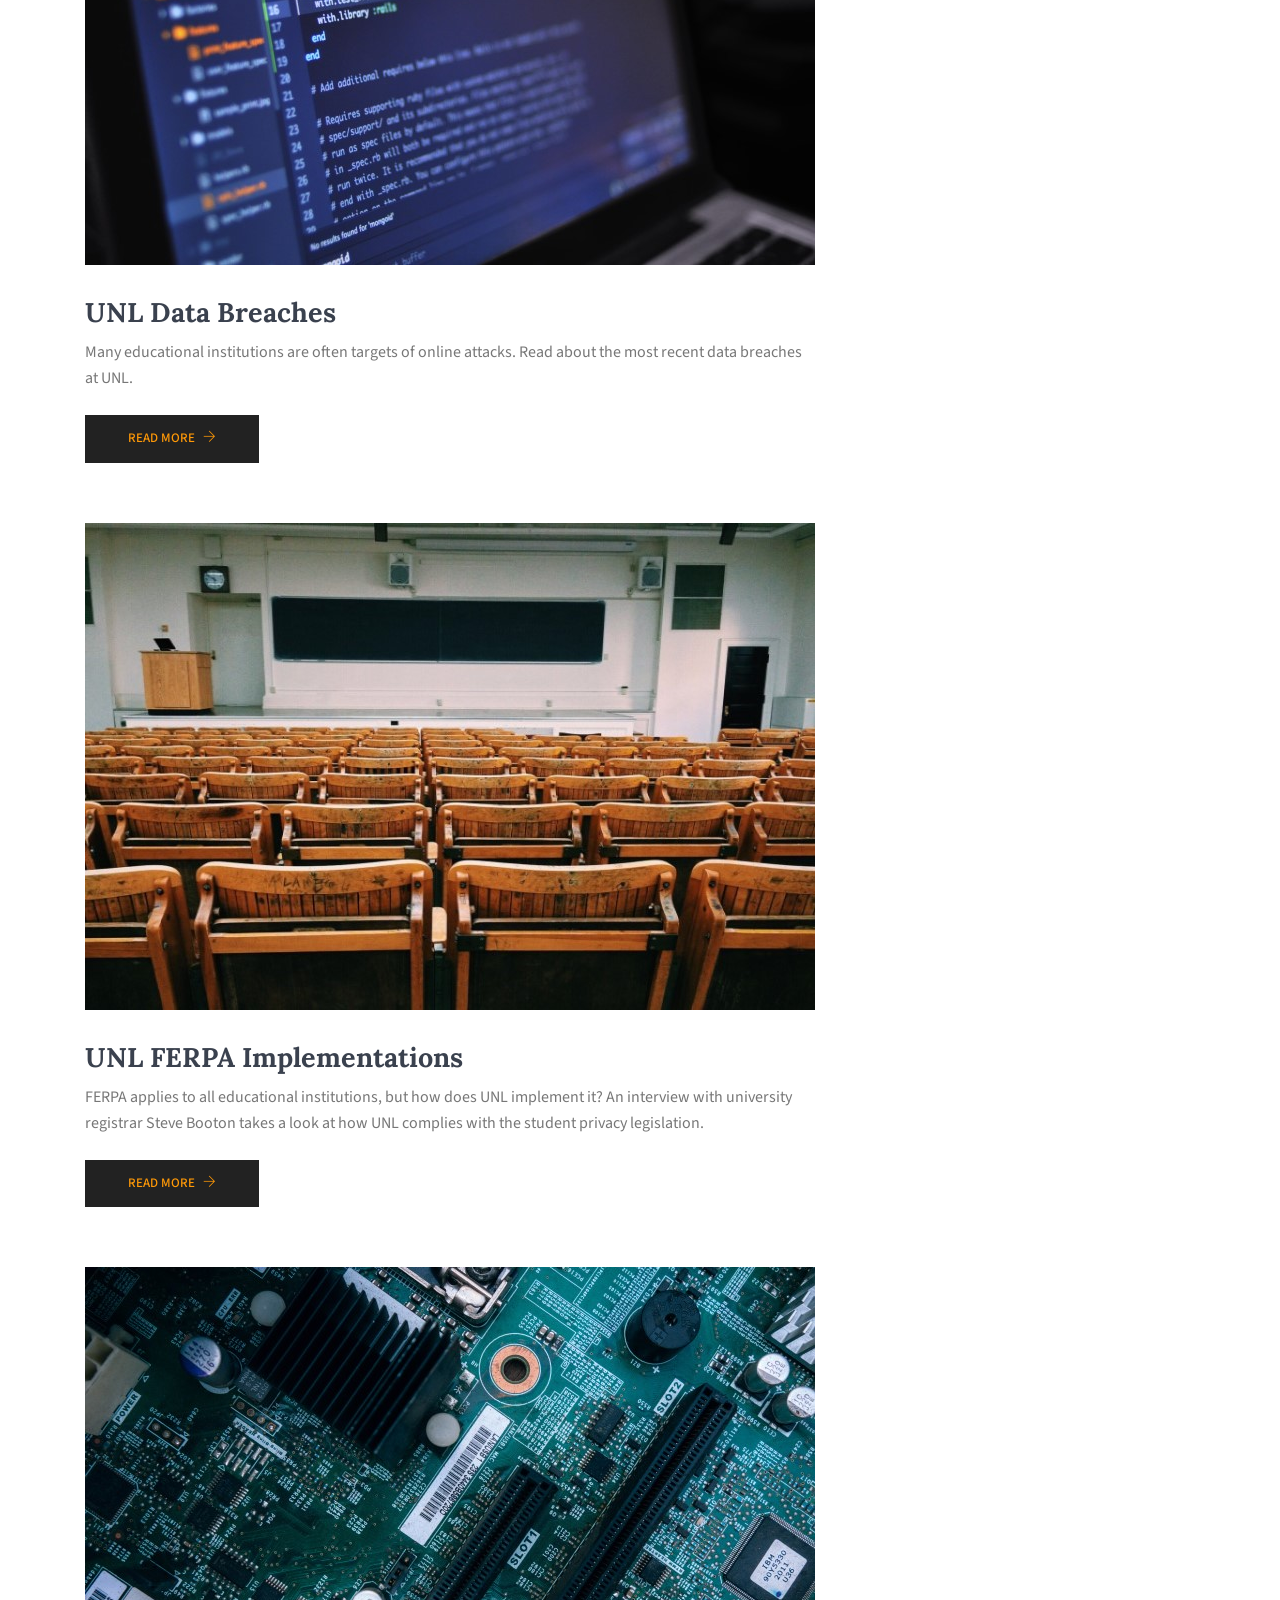
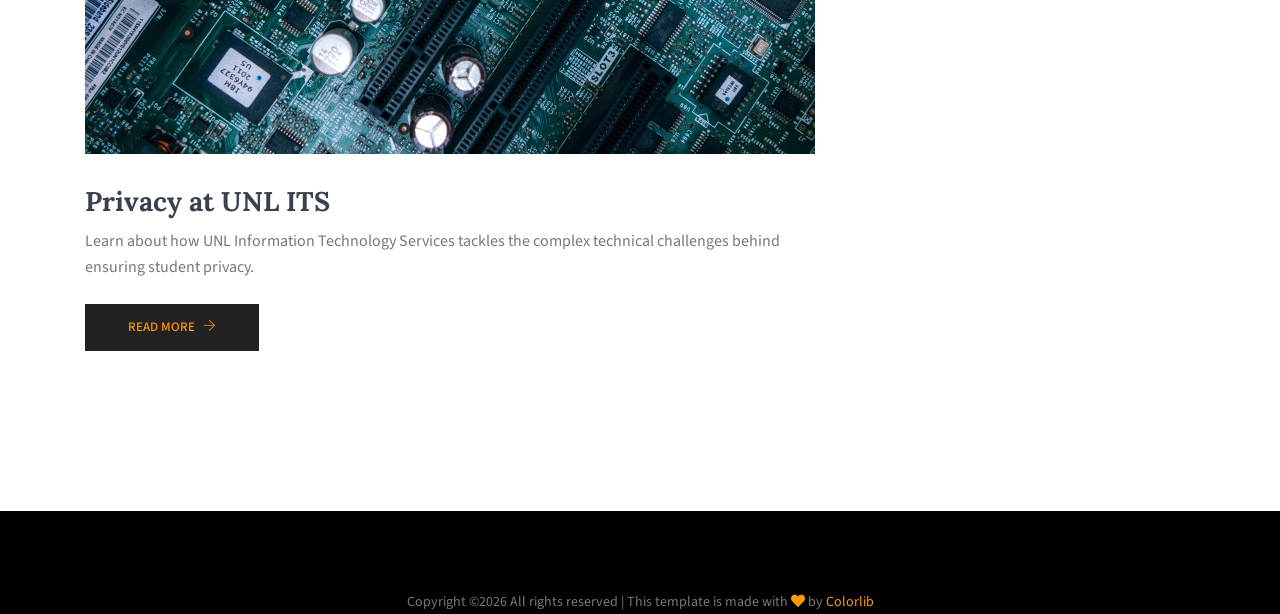
==== commit 06596f0d: "Added references page" ====
--- a/index.html
+++ b/index.html
@@ -33,7 +33,7 @@
           <!-- Collect the nav links, forms, and other content for toggling -->
           <div class="collapse navbar-collapse offset" id="navbarSupportedContent">
             <ul class="nav navbar-nav menu_nav justify-content-center">
-              <li class="nav-item active"><a class="nav-link" href="index.html">Home</a></li> 
+              <li class="nav-item"><a class="nav-link" href="index.html">Home</a></li> 
               <li class="nav-item submenu dropdown">
                 <a href="#" class="nav-link dropdown-toggle" data-toggle="dropdown" role="button" aria-haspopup="true"
                   aria-expanded="false">Pages</a>
@@ -50,6 +50,7 @@
                   <li class="nav-item"><a class="nav-link" href="its-privacy.html">ITS Privacy</a></li>
                 </ul>
               </li>
+              <li class="nav-item"><a class="nav-link" href="references.html">References</a></li> 
             </ul>
           </div> 
         </div>
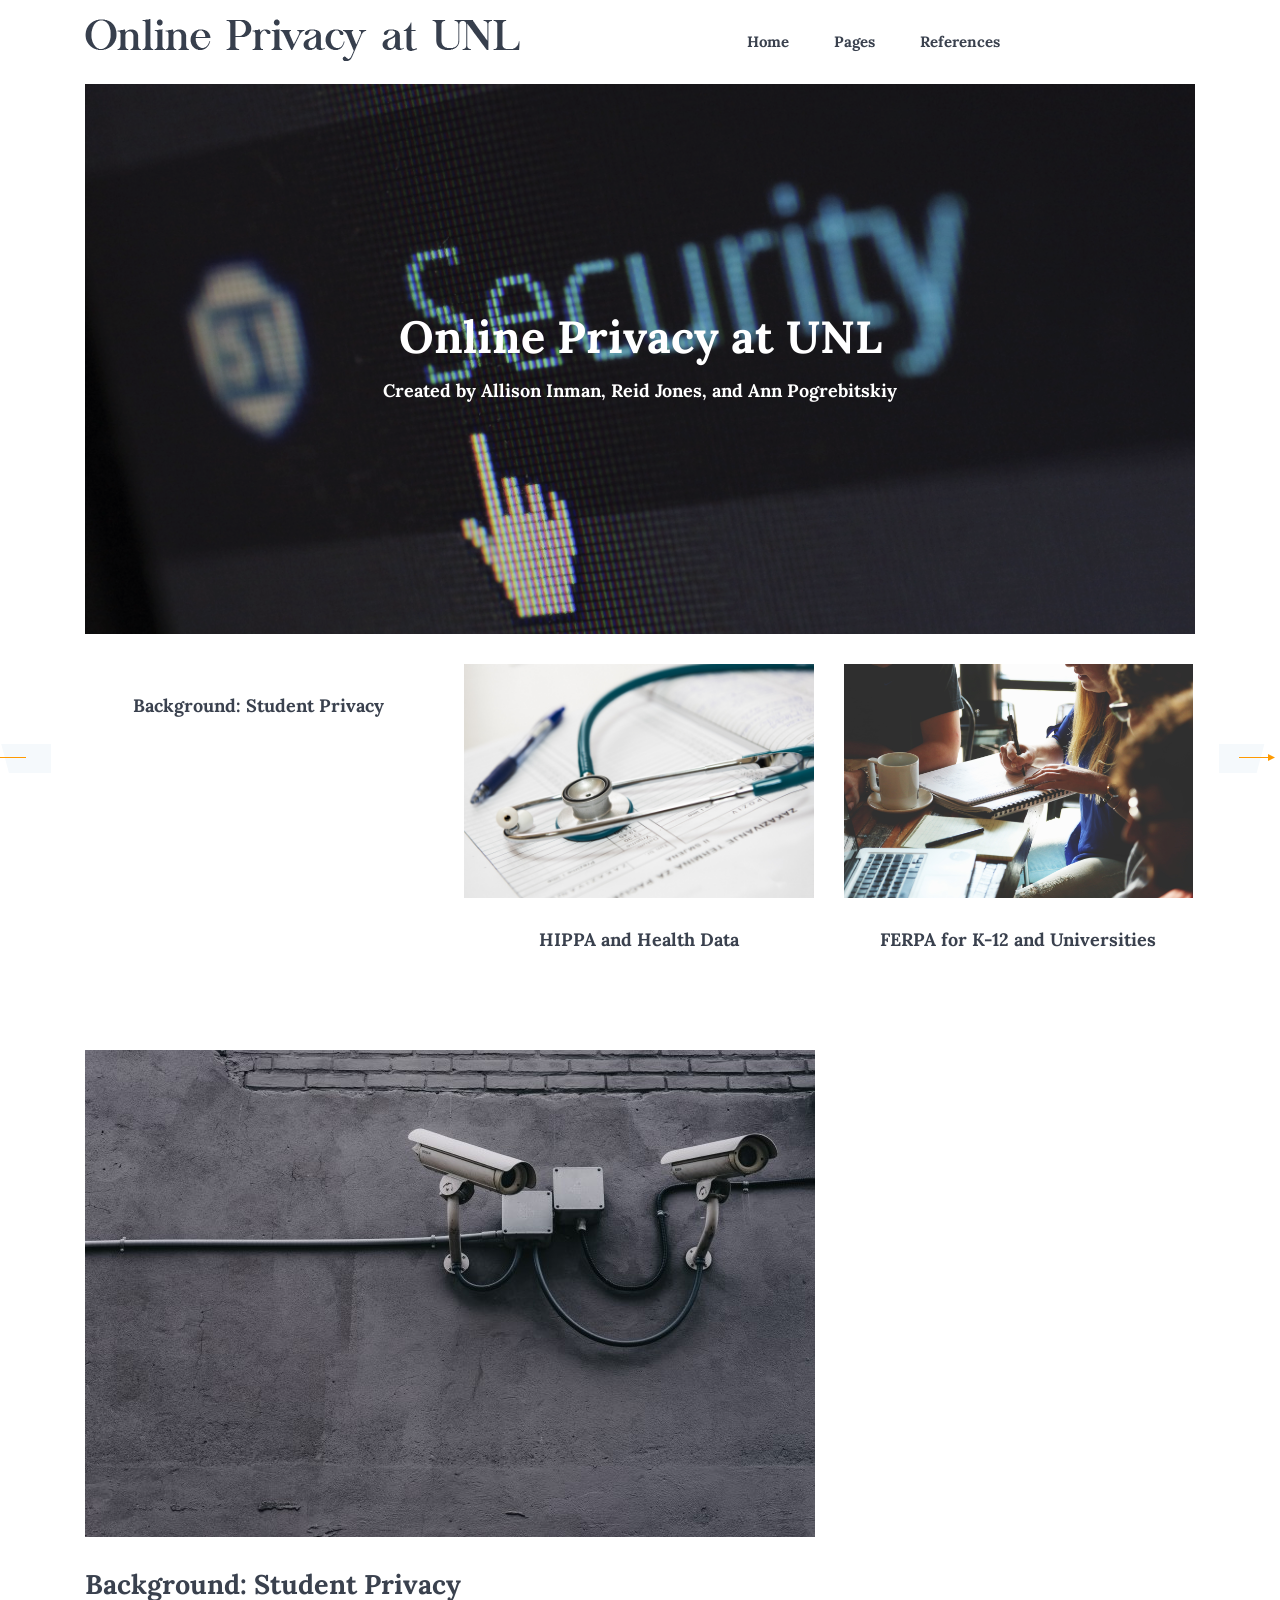
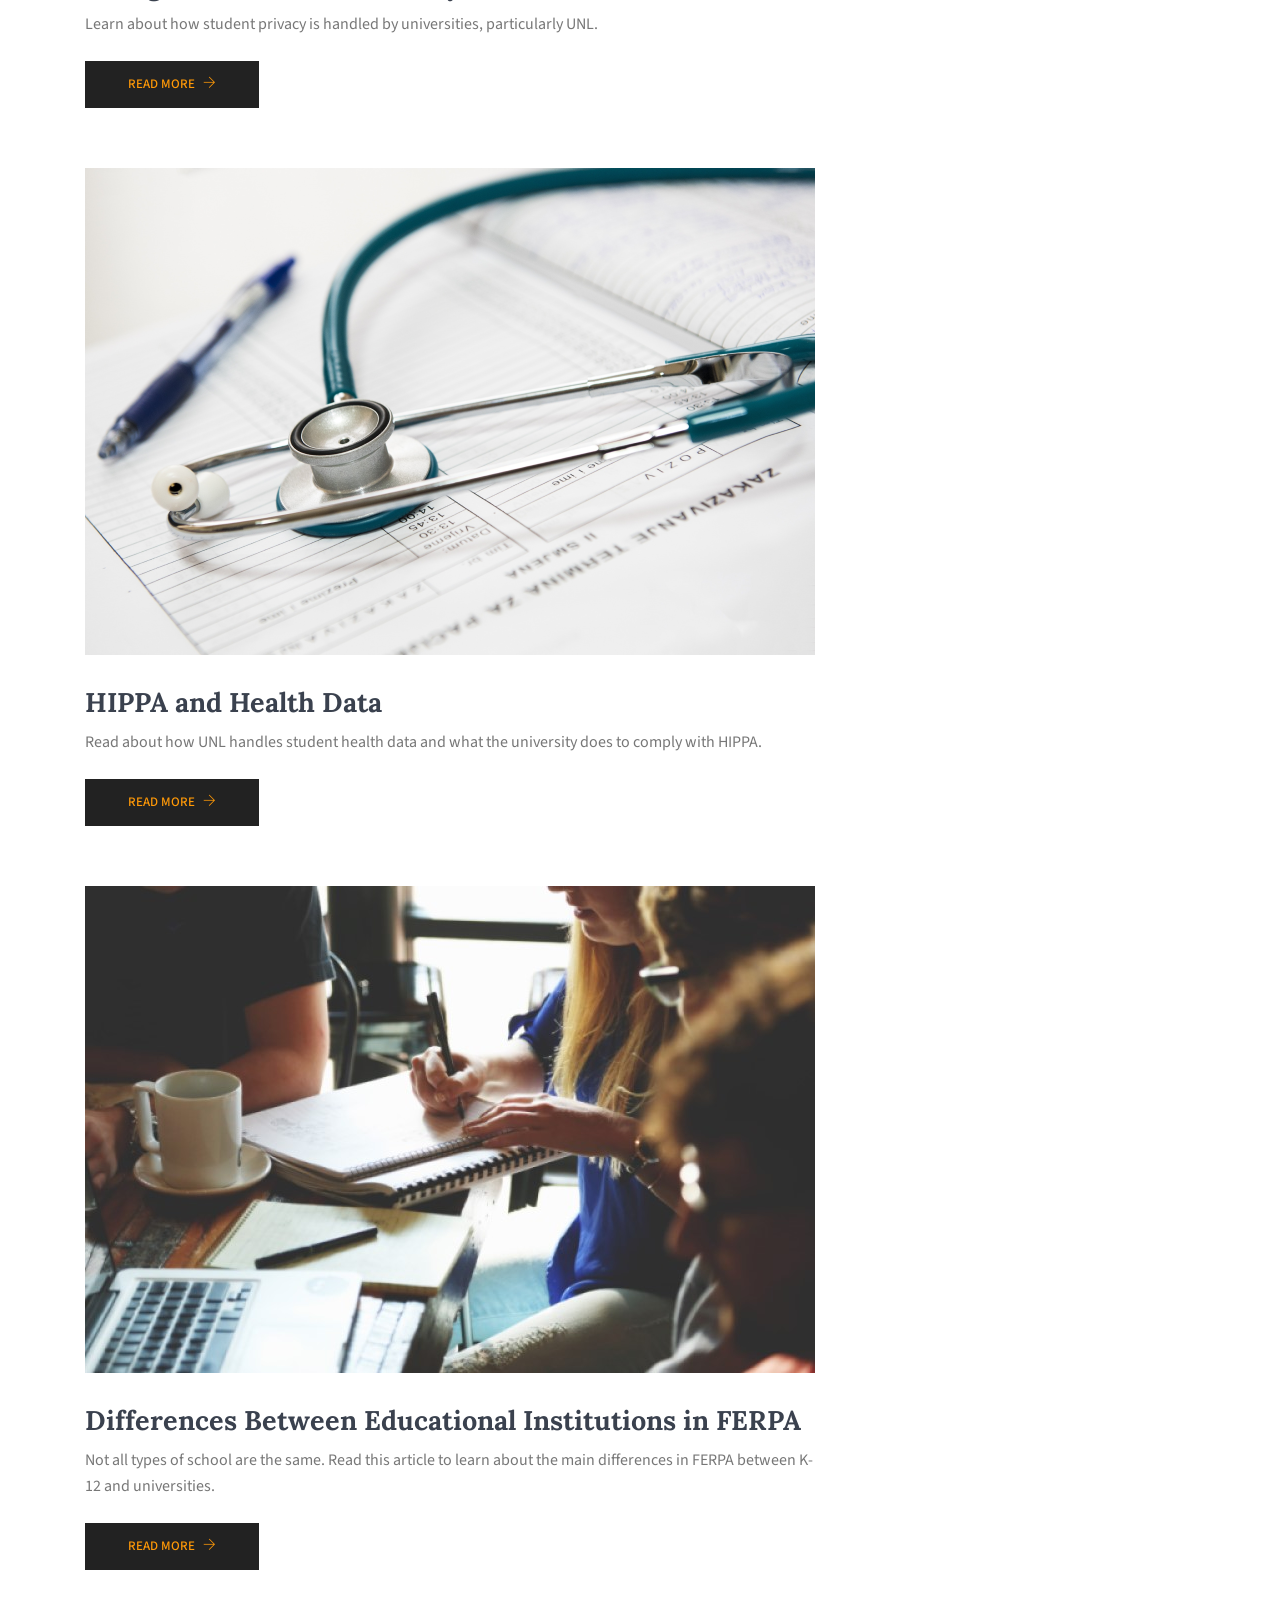
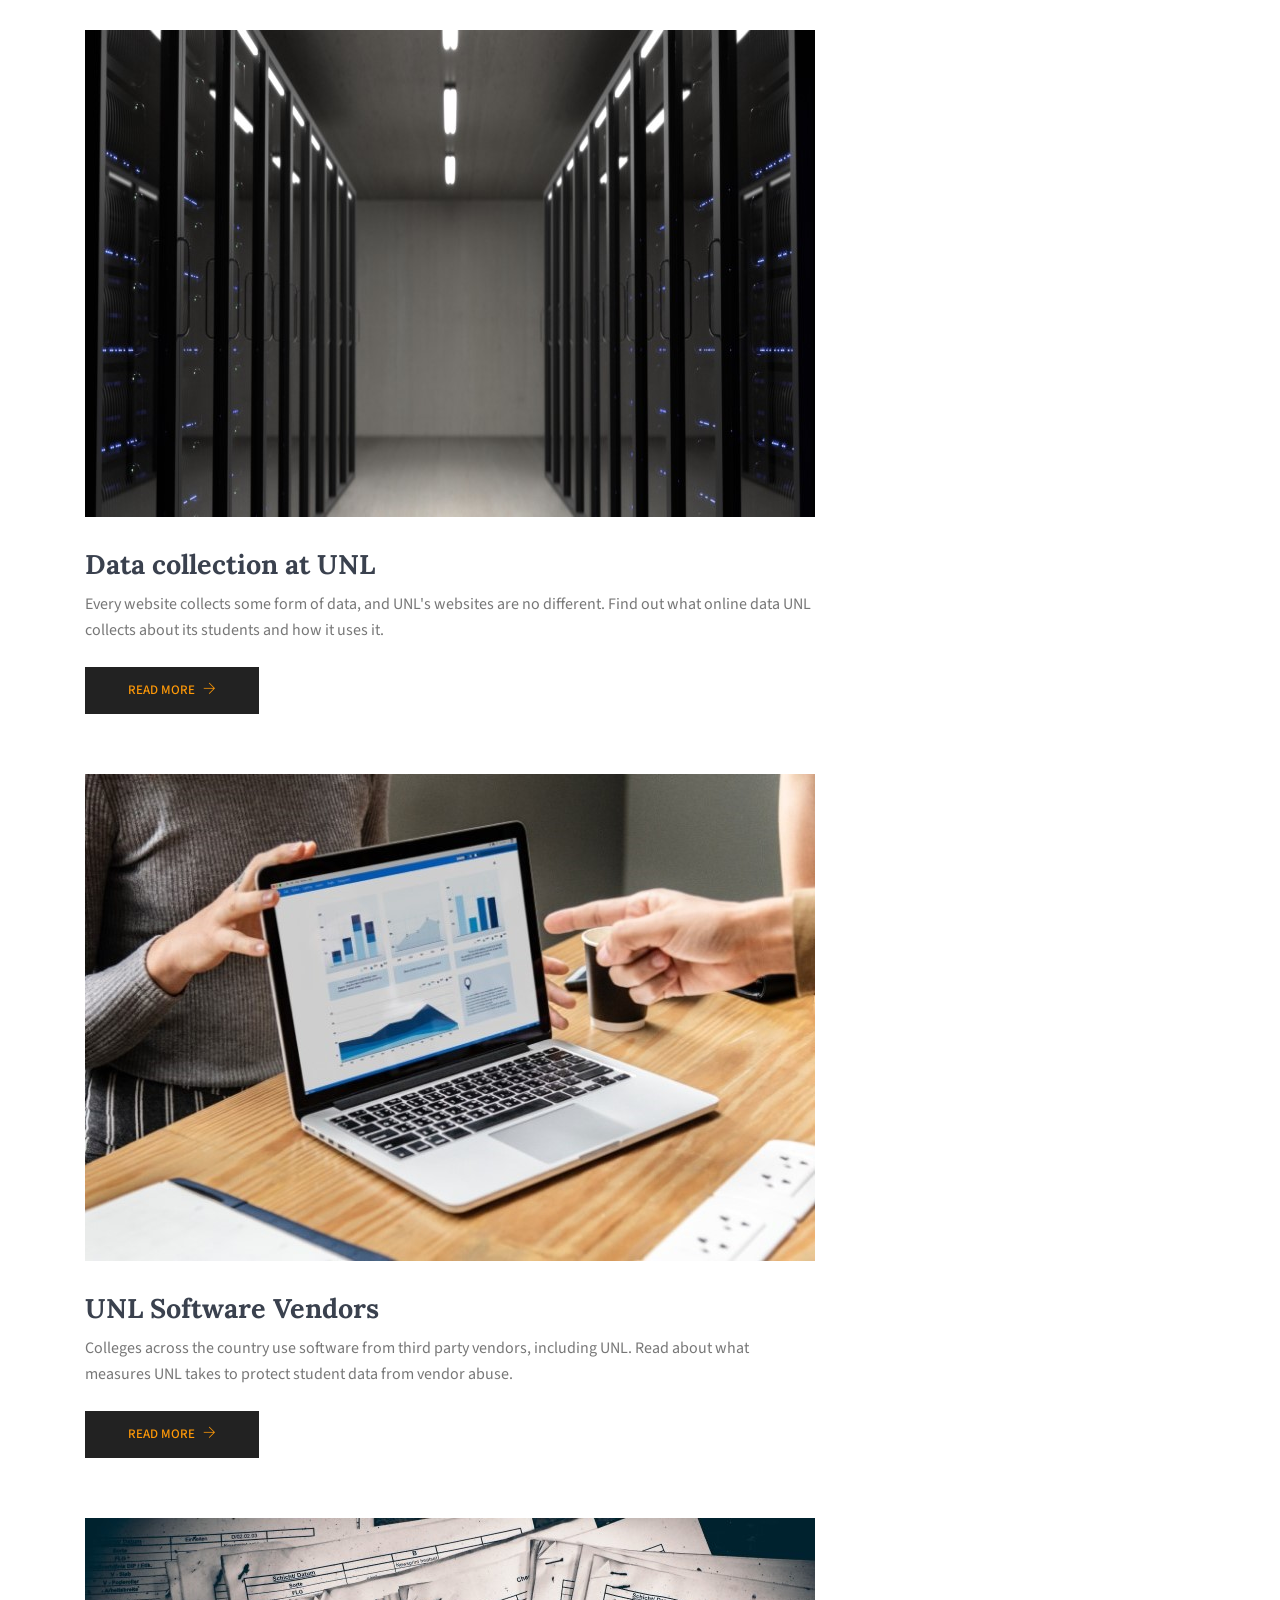
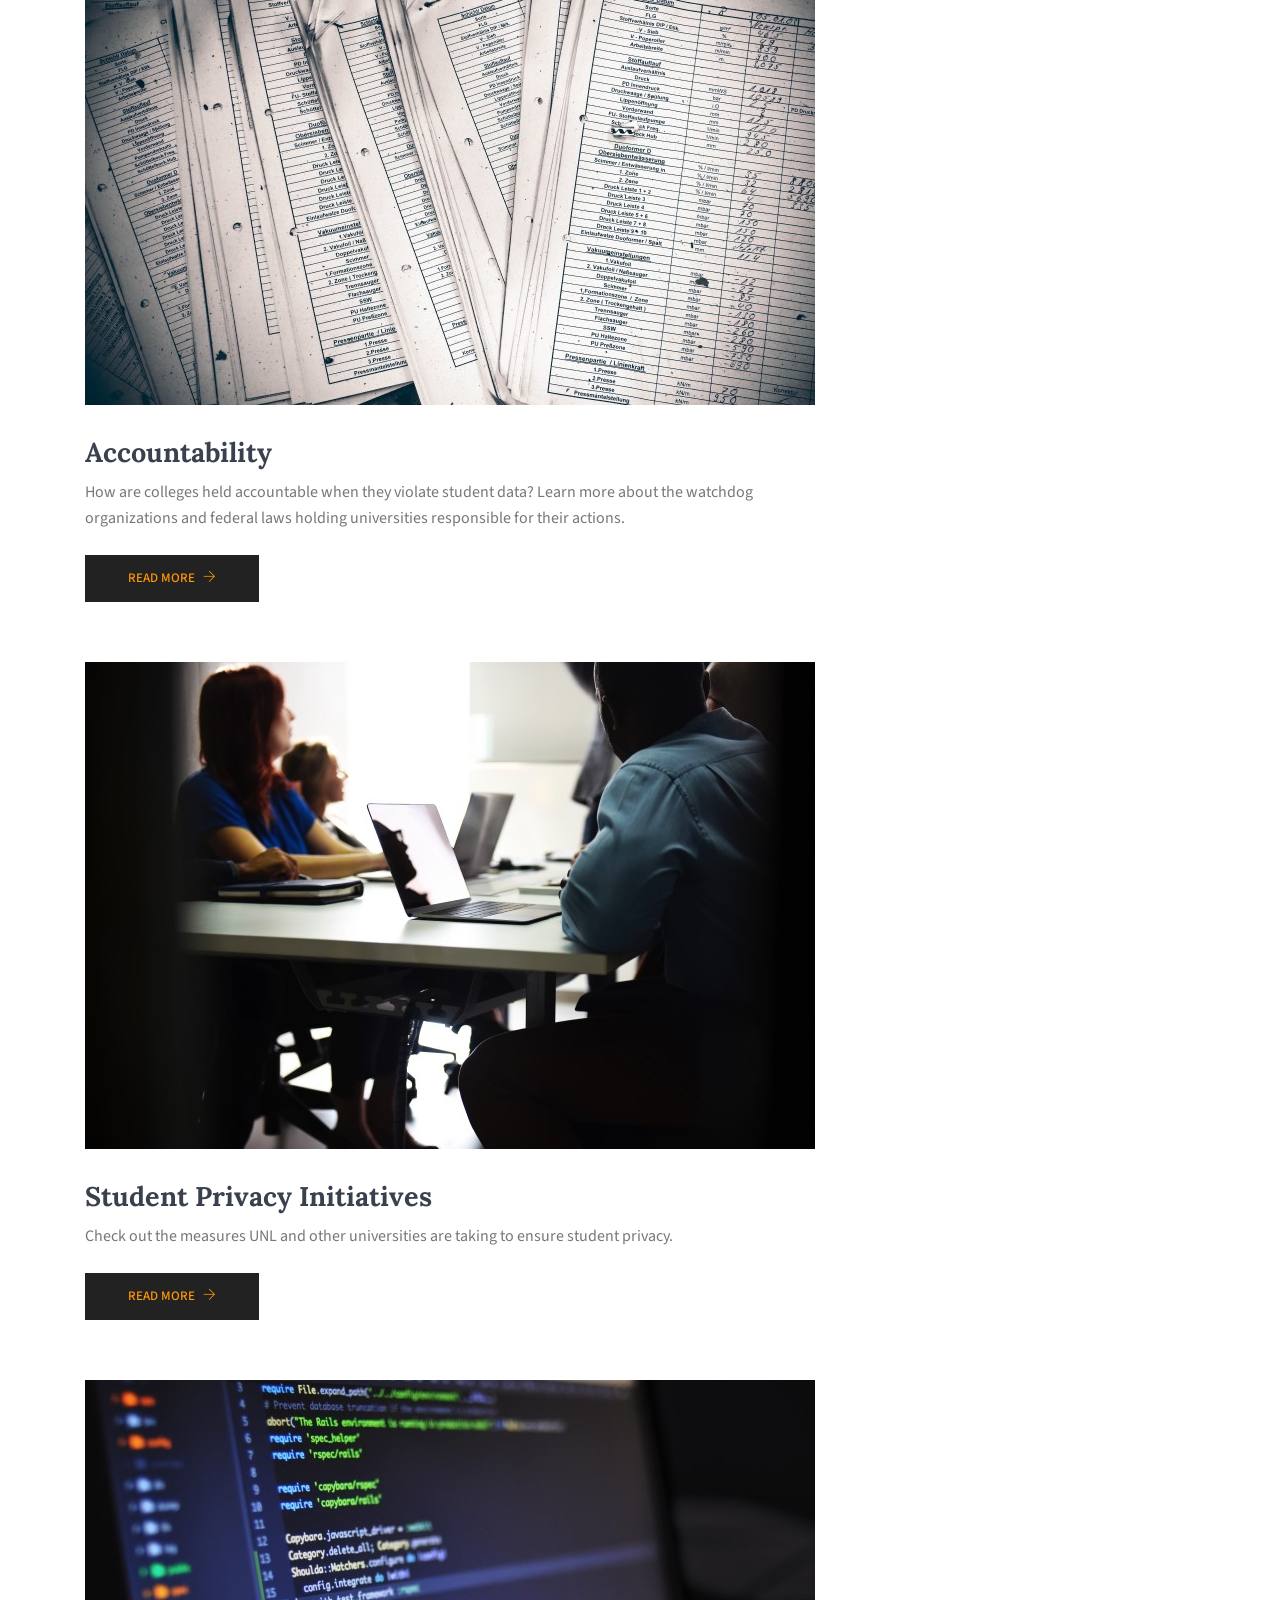
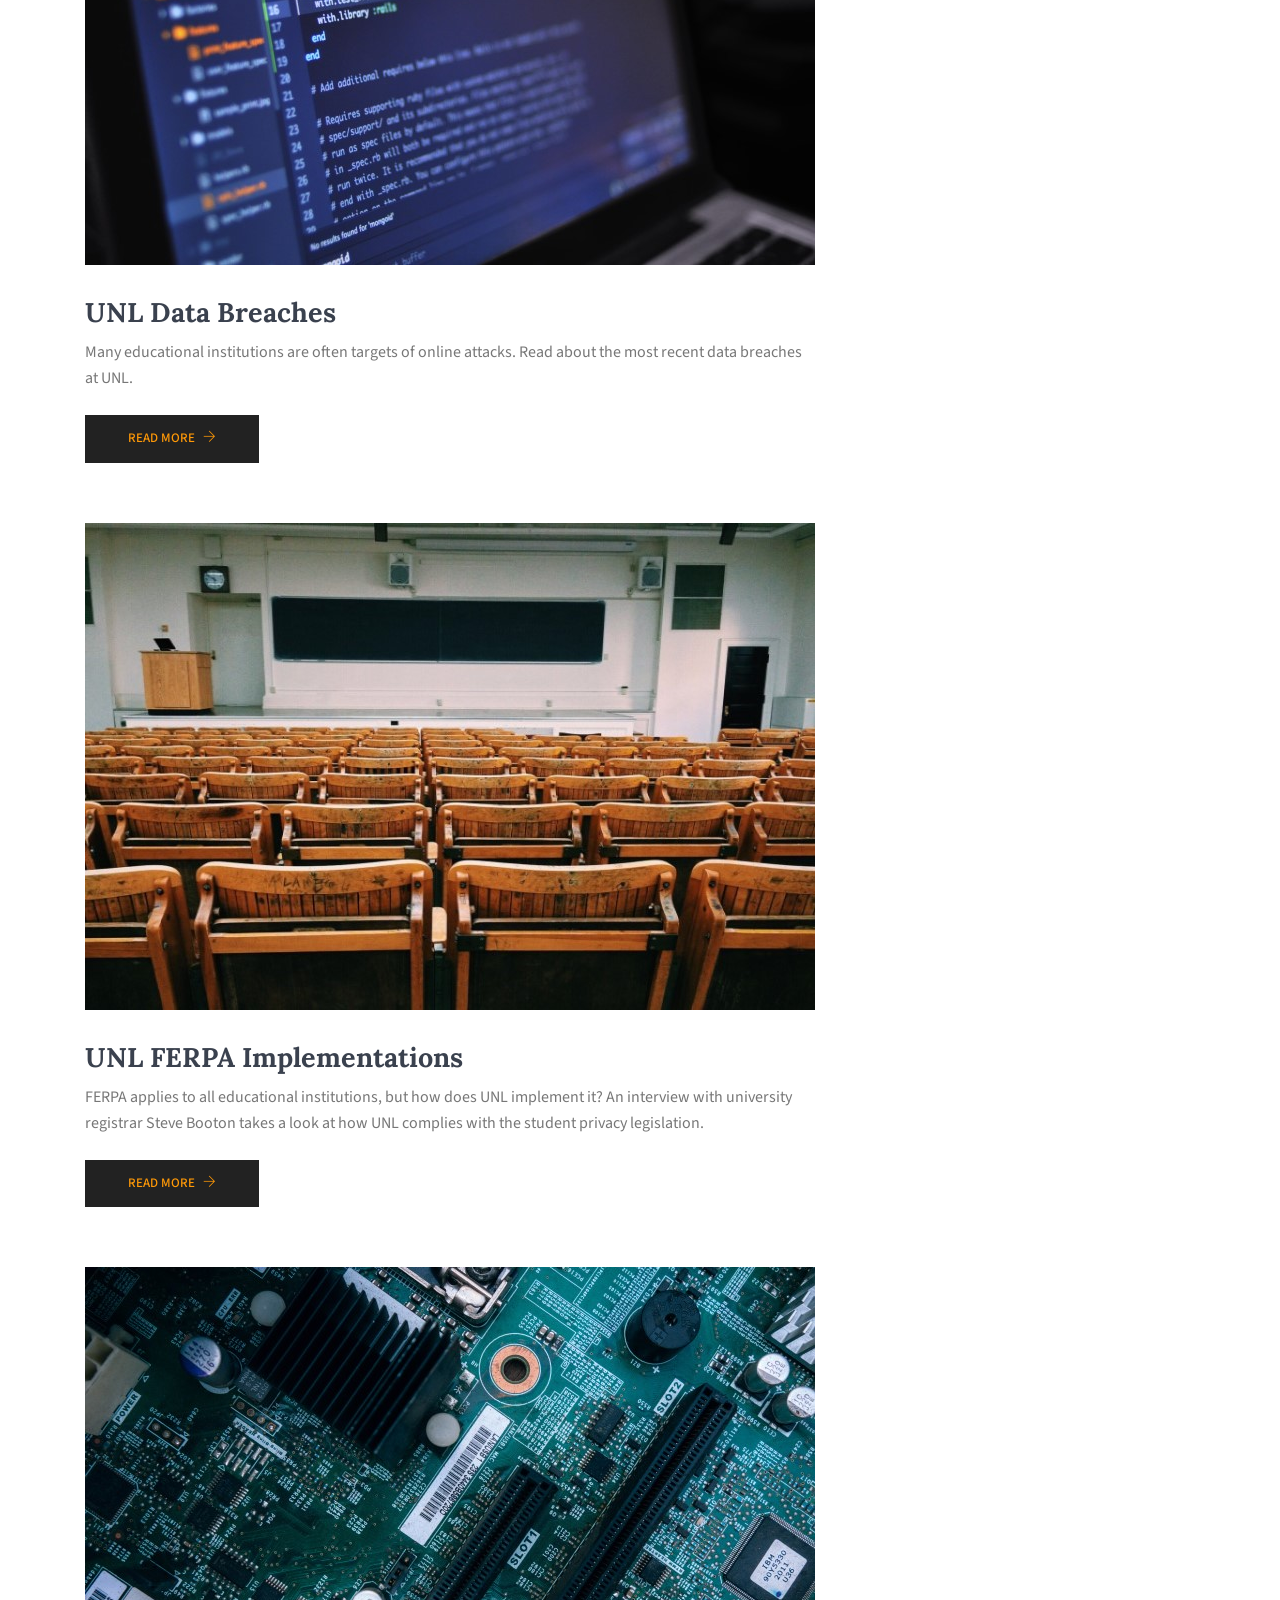
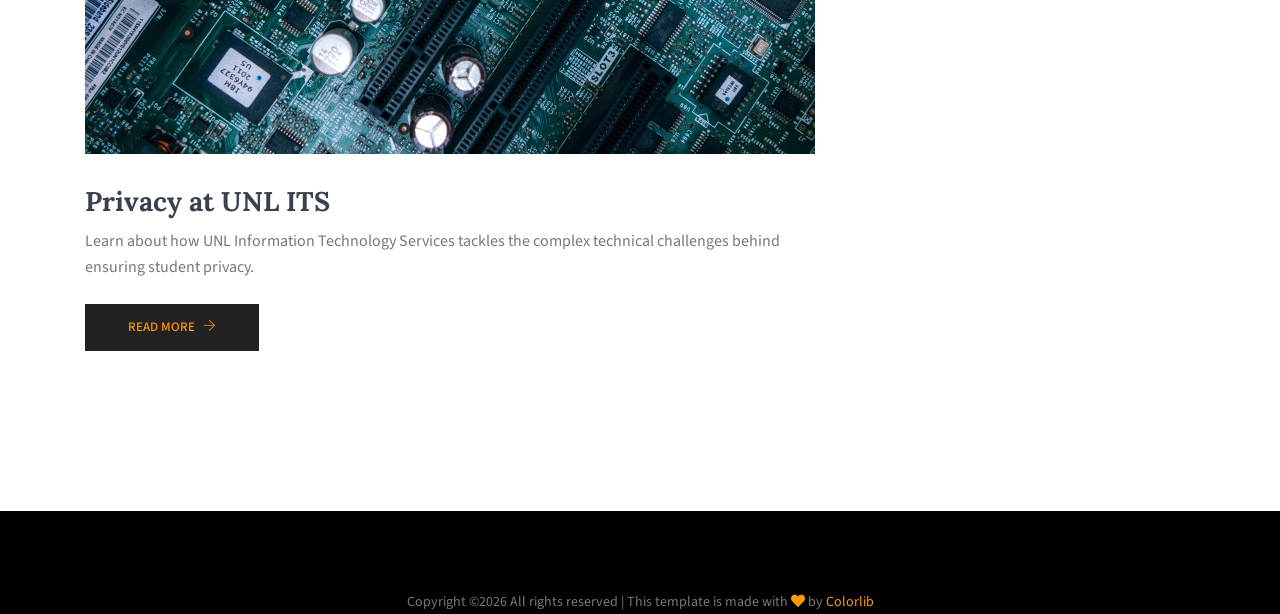
==== commit e986bf79: "Fixed grammar mistakes and other various smaller mistakes" ====
--- a/index.html
+++ b/index.html
@@ -4,7 +4,7 @@
   <meta charset="UTF-8">
   <meta name="viewport" content="width=device-width, initial-scale=1.0">
   <meta http-equiv="X-UA-Compatible" content="ie=edge">
-  <title>Sensive Blog - Home</title>
+  <title>Online Privacy at UNL</title>
 	<link rel="icon" href="img/Fevicon.png" type="image/png">
 
   <link rel="stylesheet" href="vendors/bootstrap/bootstrap.min.css">
@@ -66,6 +66,7 @@
         <div id="home-hero-banner" class="hero-banner">
           <div class="hero-banner__content">
             <h1>Online Privacy at UNL</h1>
+            <h2>Created by Allison Inman, Reid Jones, and Ann Pogrebitskiy</h2>
           </div>
         </div>
       </div>
--- a/css/CustomStyles.css
+++ b/css/CustomStyles.css
@@ -50,4 +50,9 @@
 #its-privacy-hero-banner {
     background: url(../img/banner/ItsPrivacy.jpg) left center no-repeat;
     background-size: cover
+}
+
+#references-hero-banner {
+    background: url(../img/banner/References.jpg) left center no-repeat;
+    background-size: cover
 }
